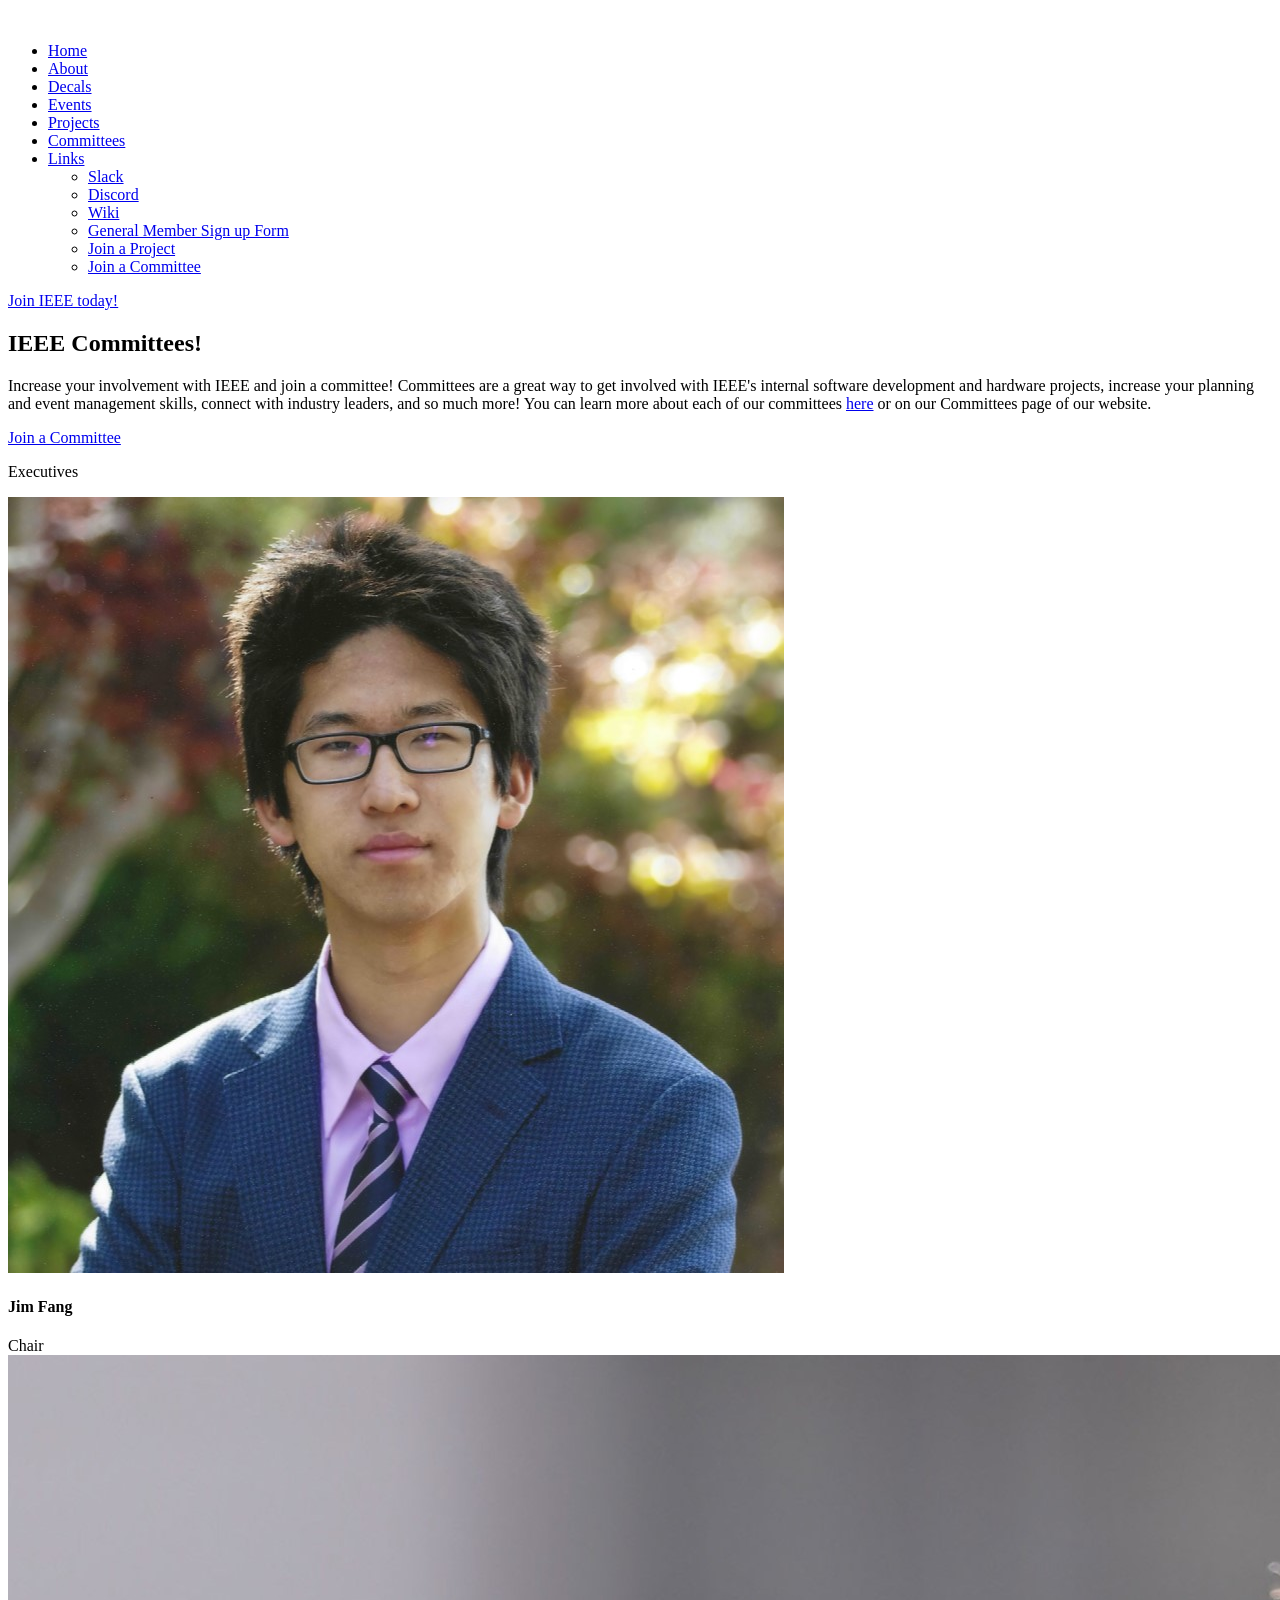
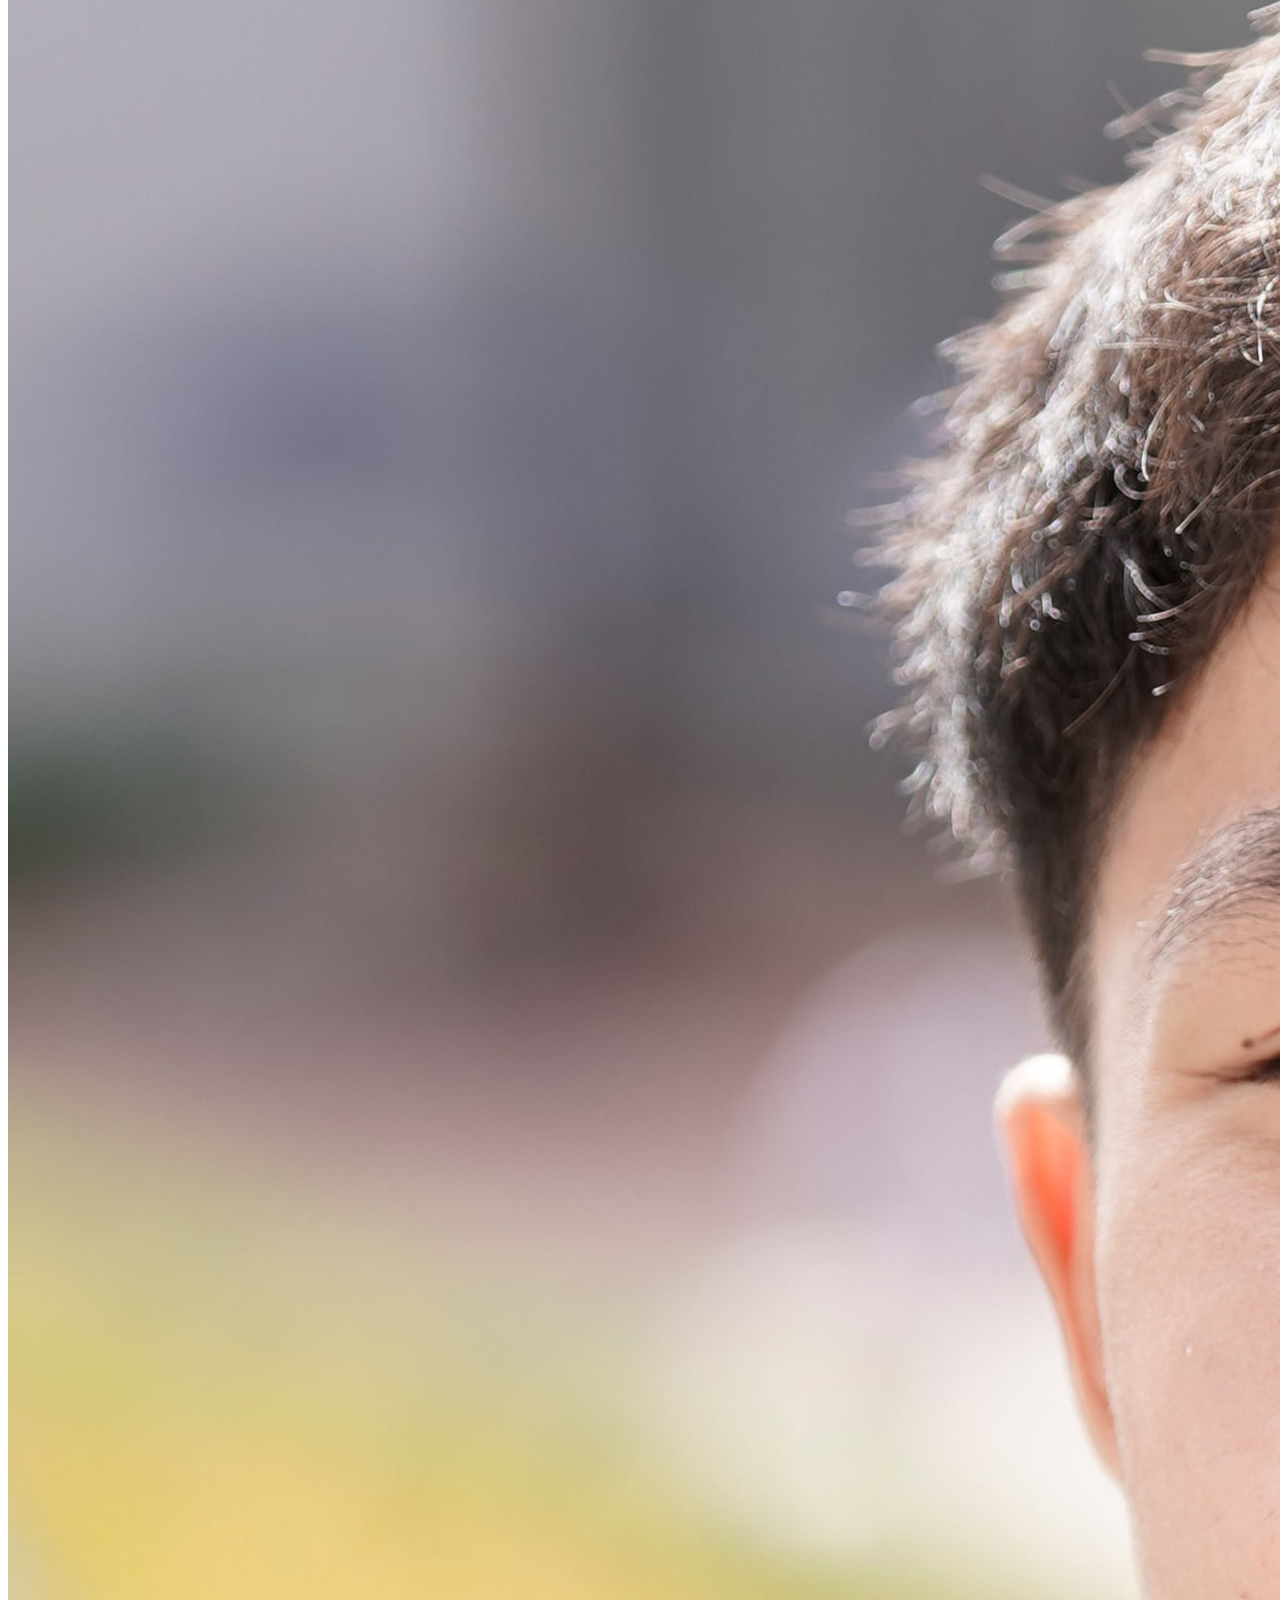
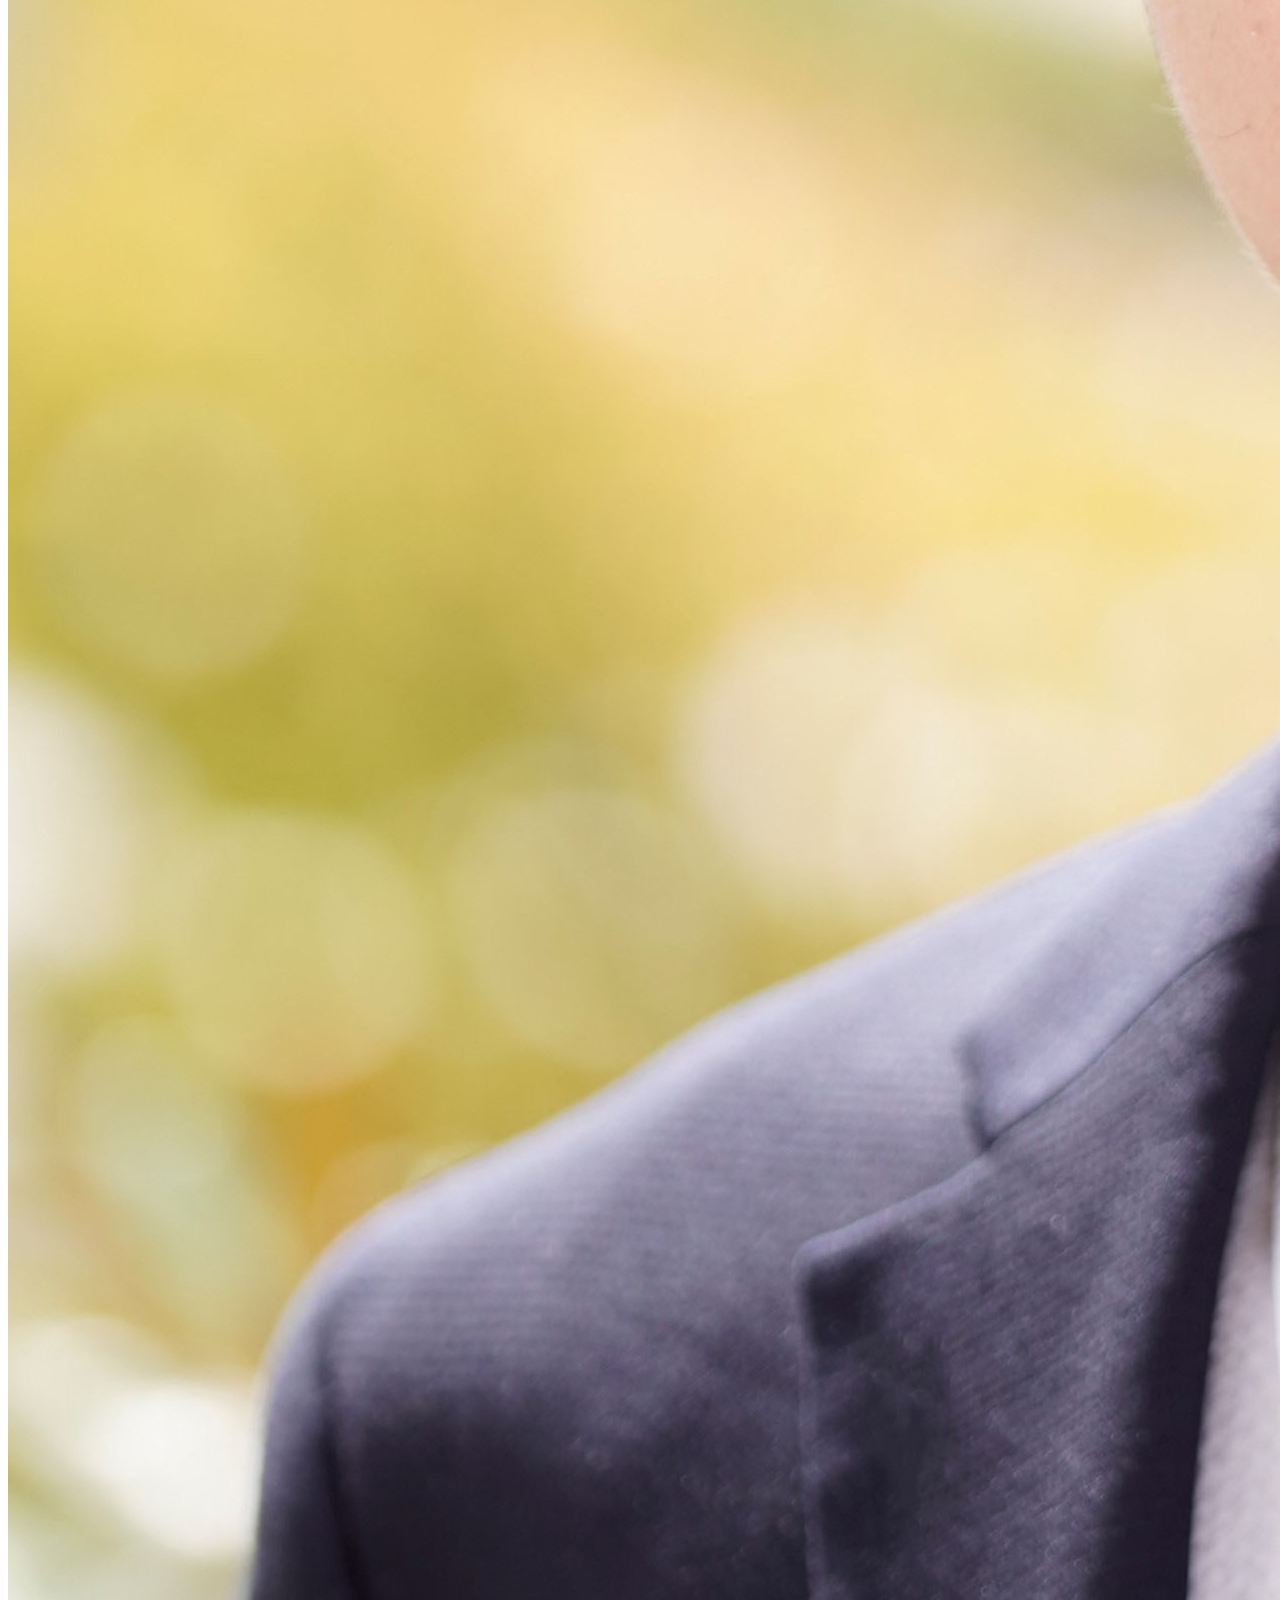
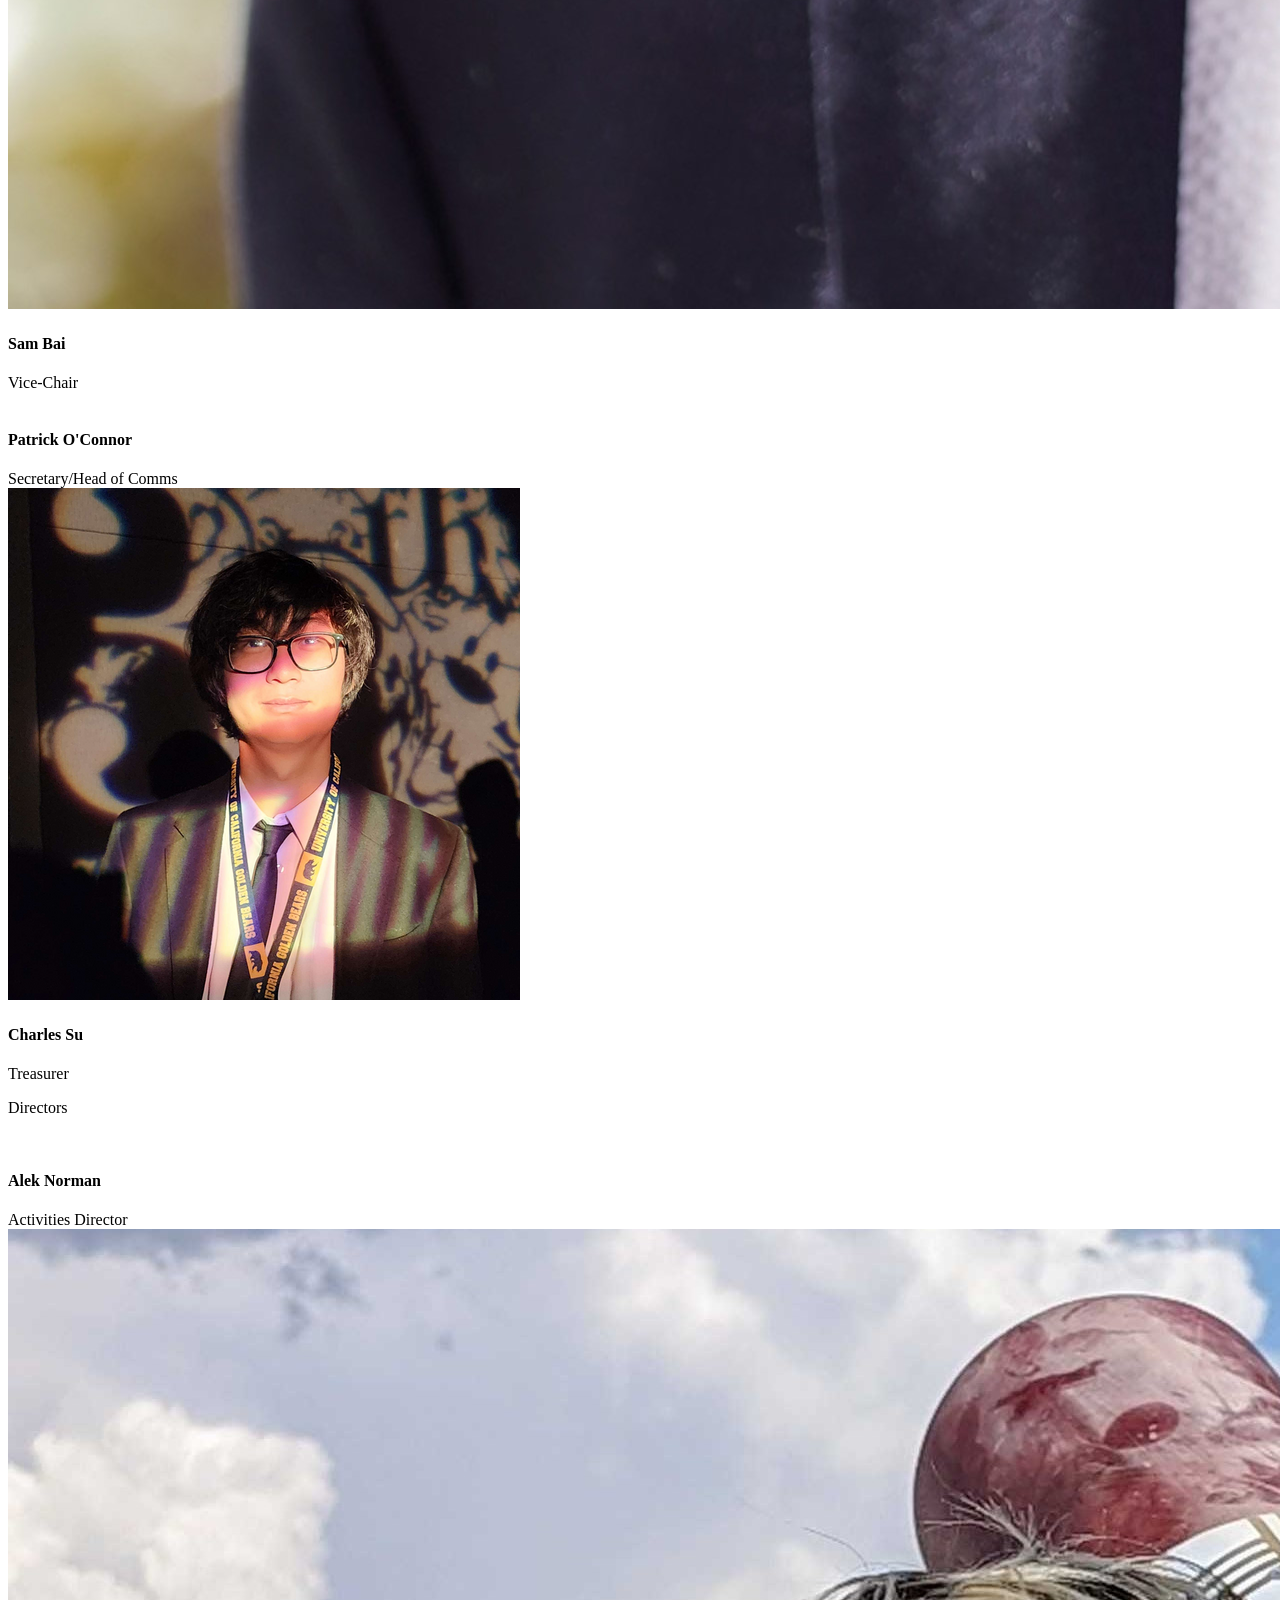
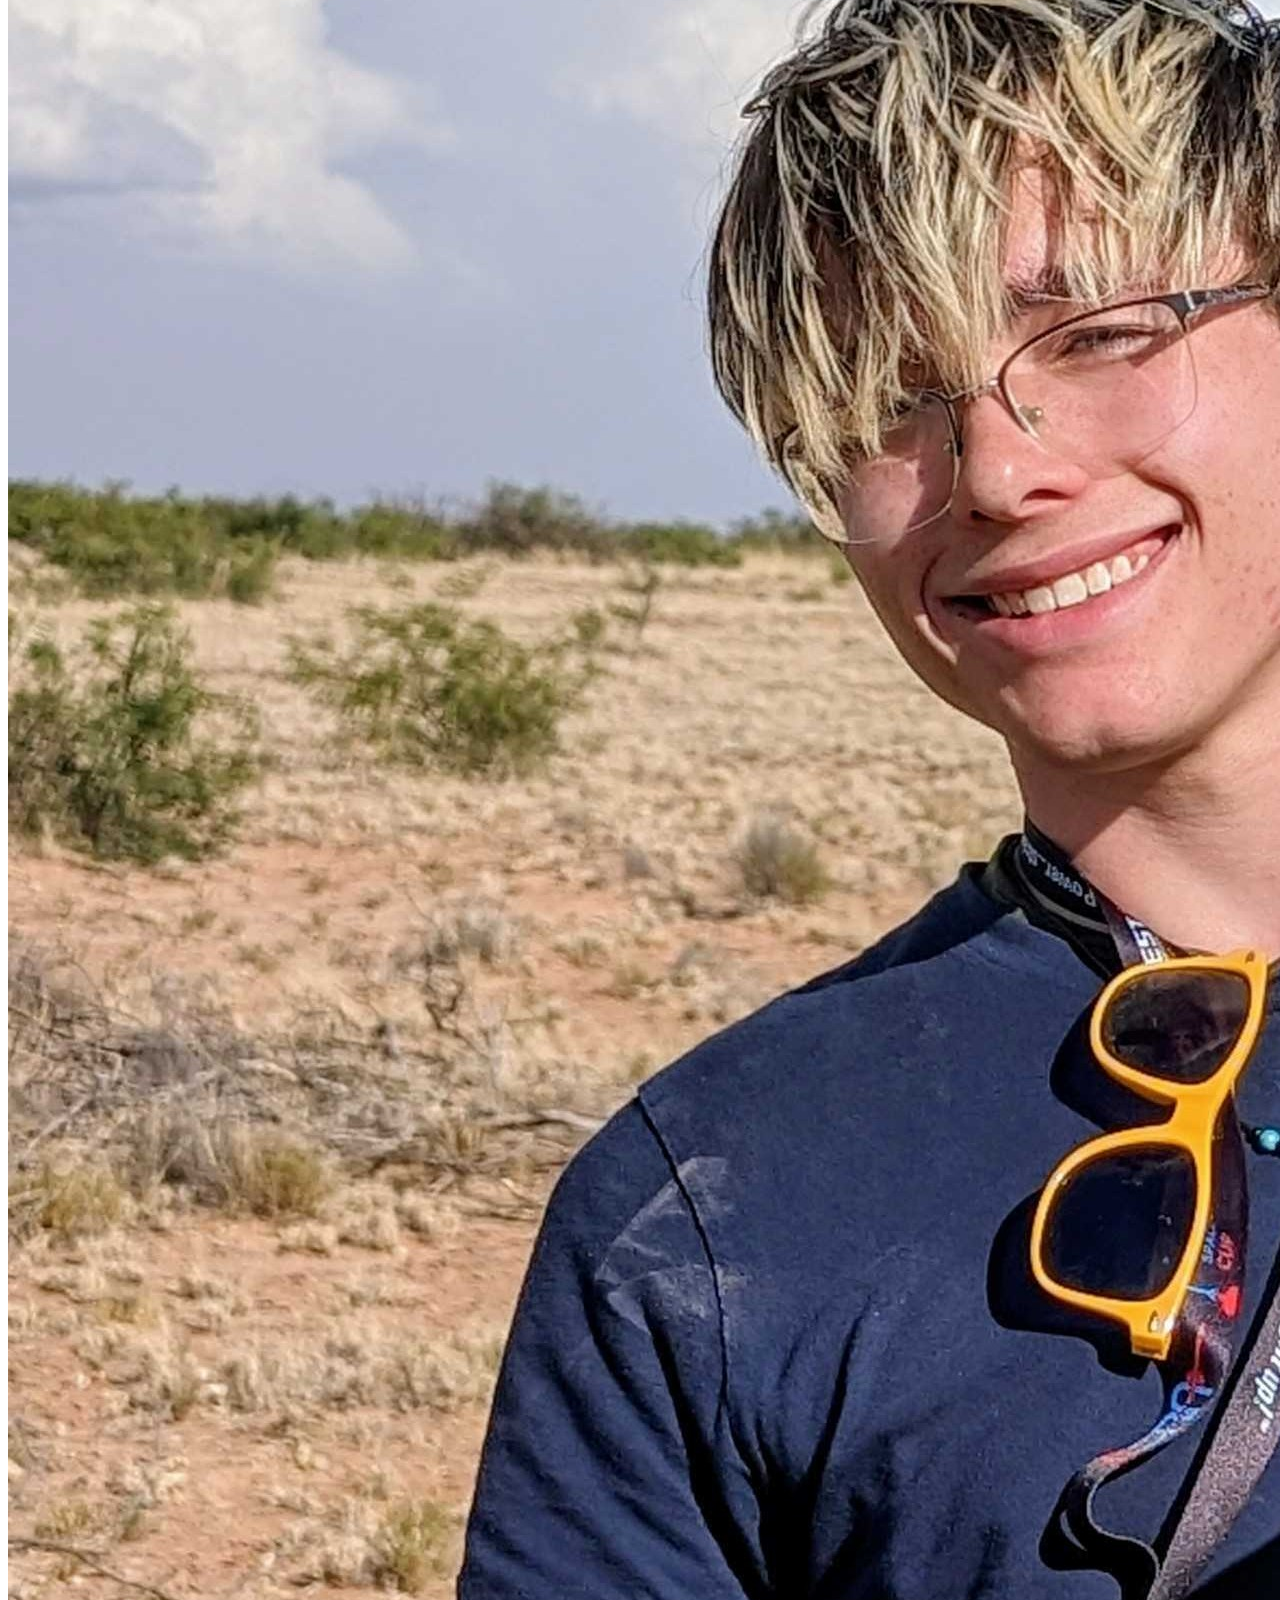
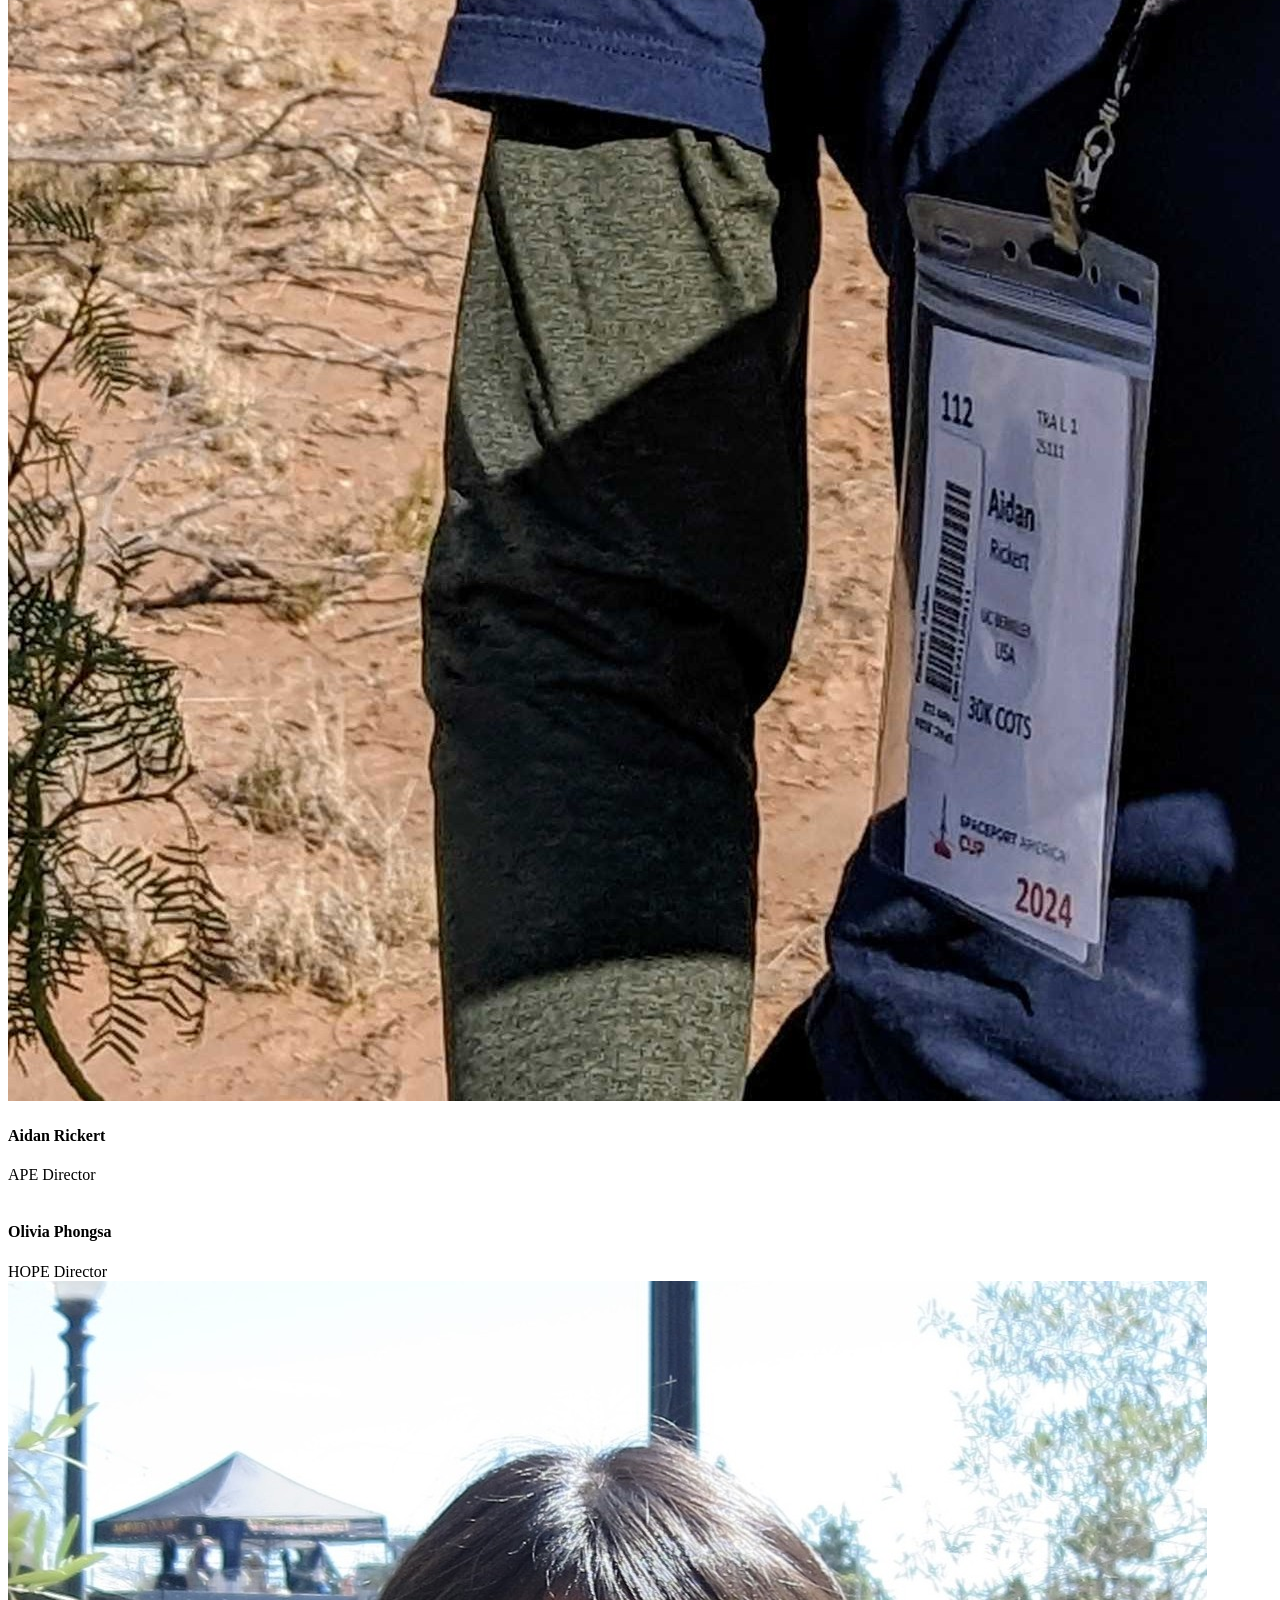
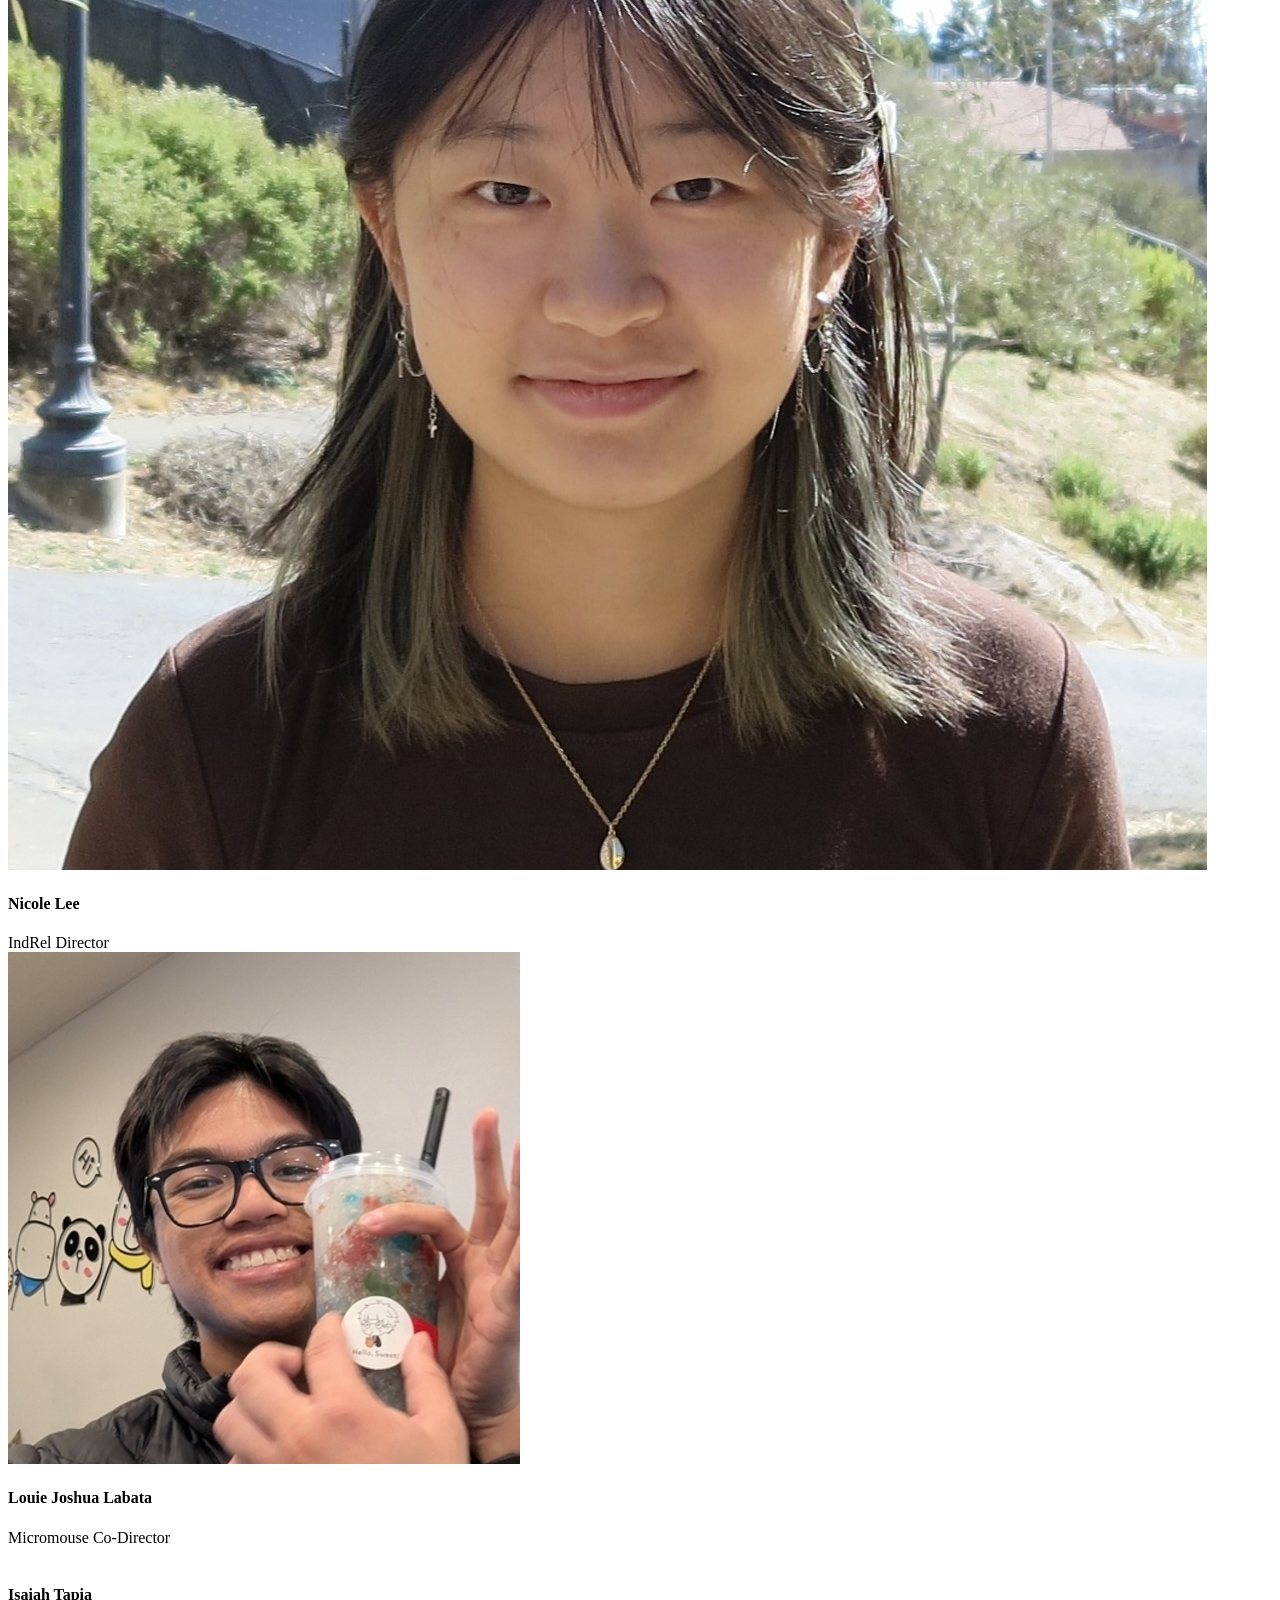
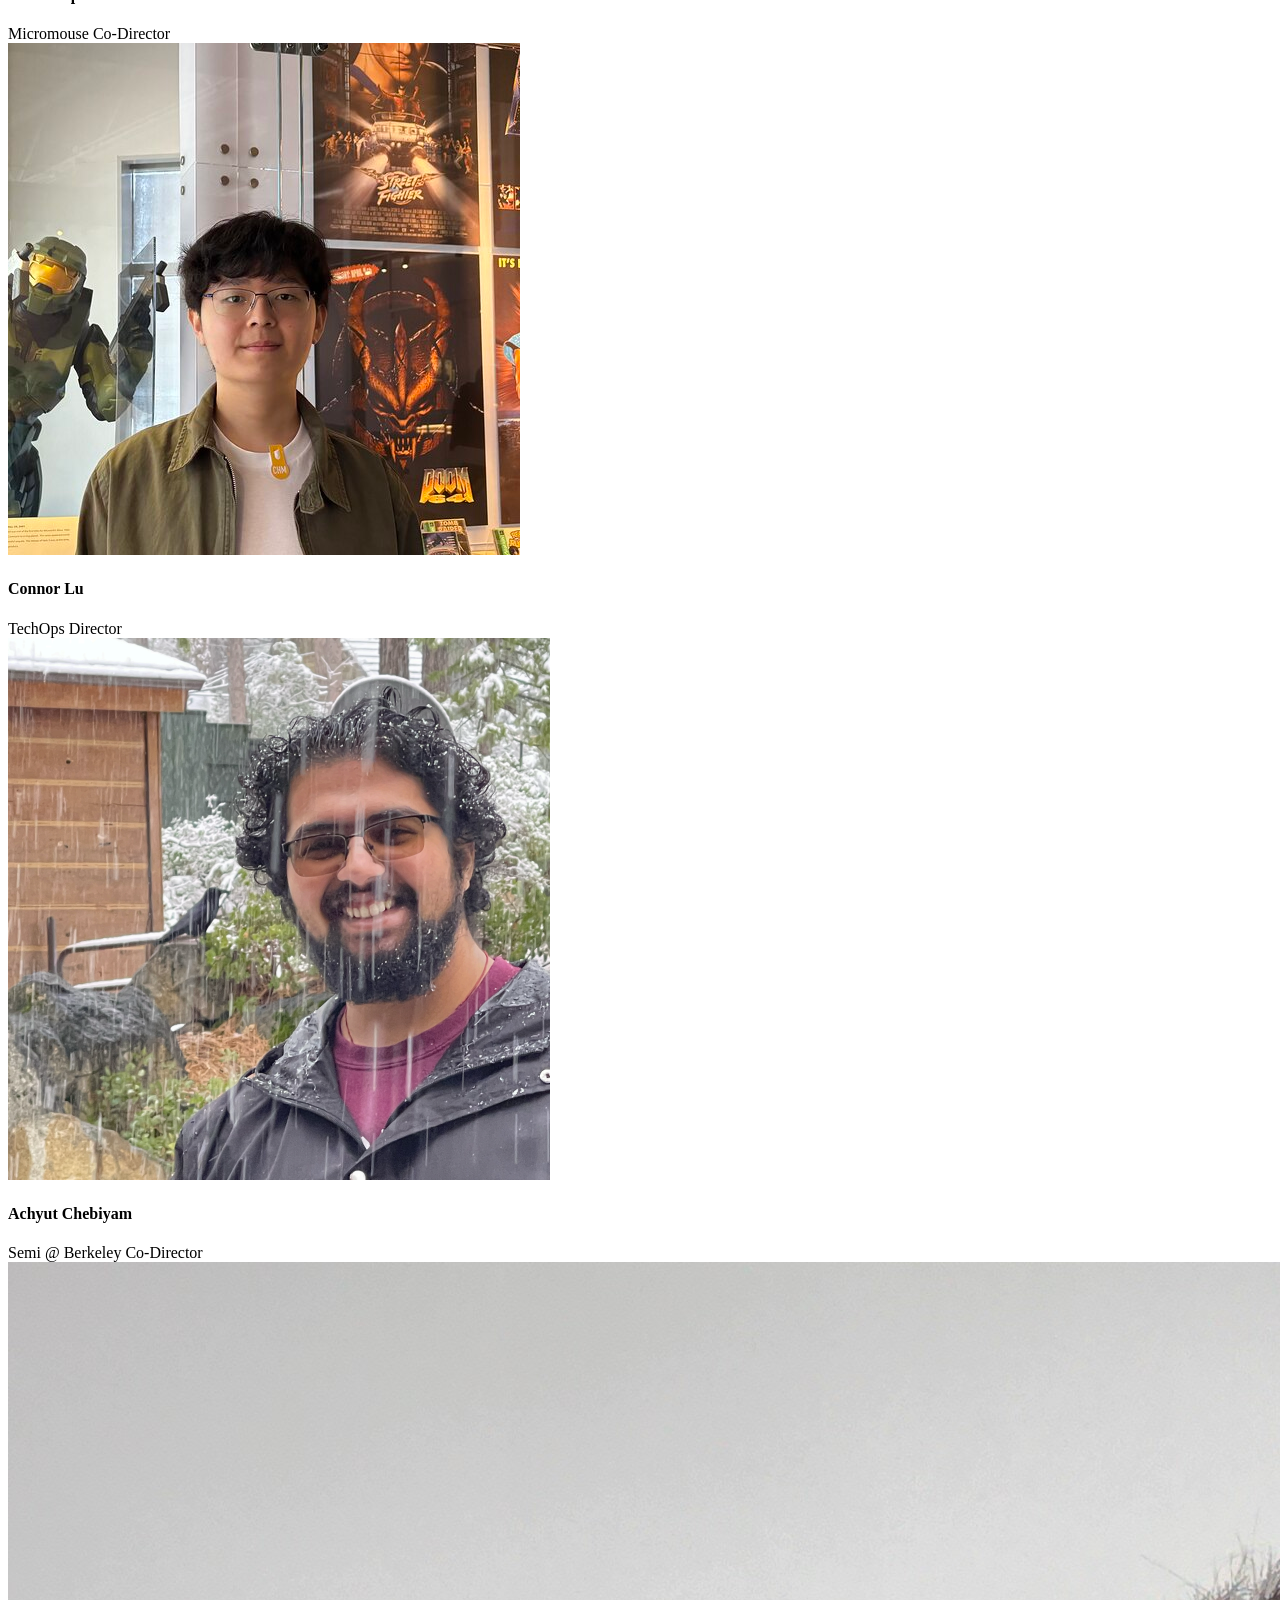
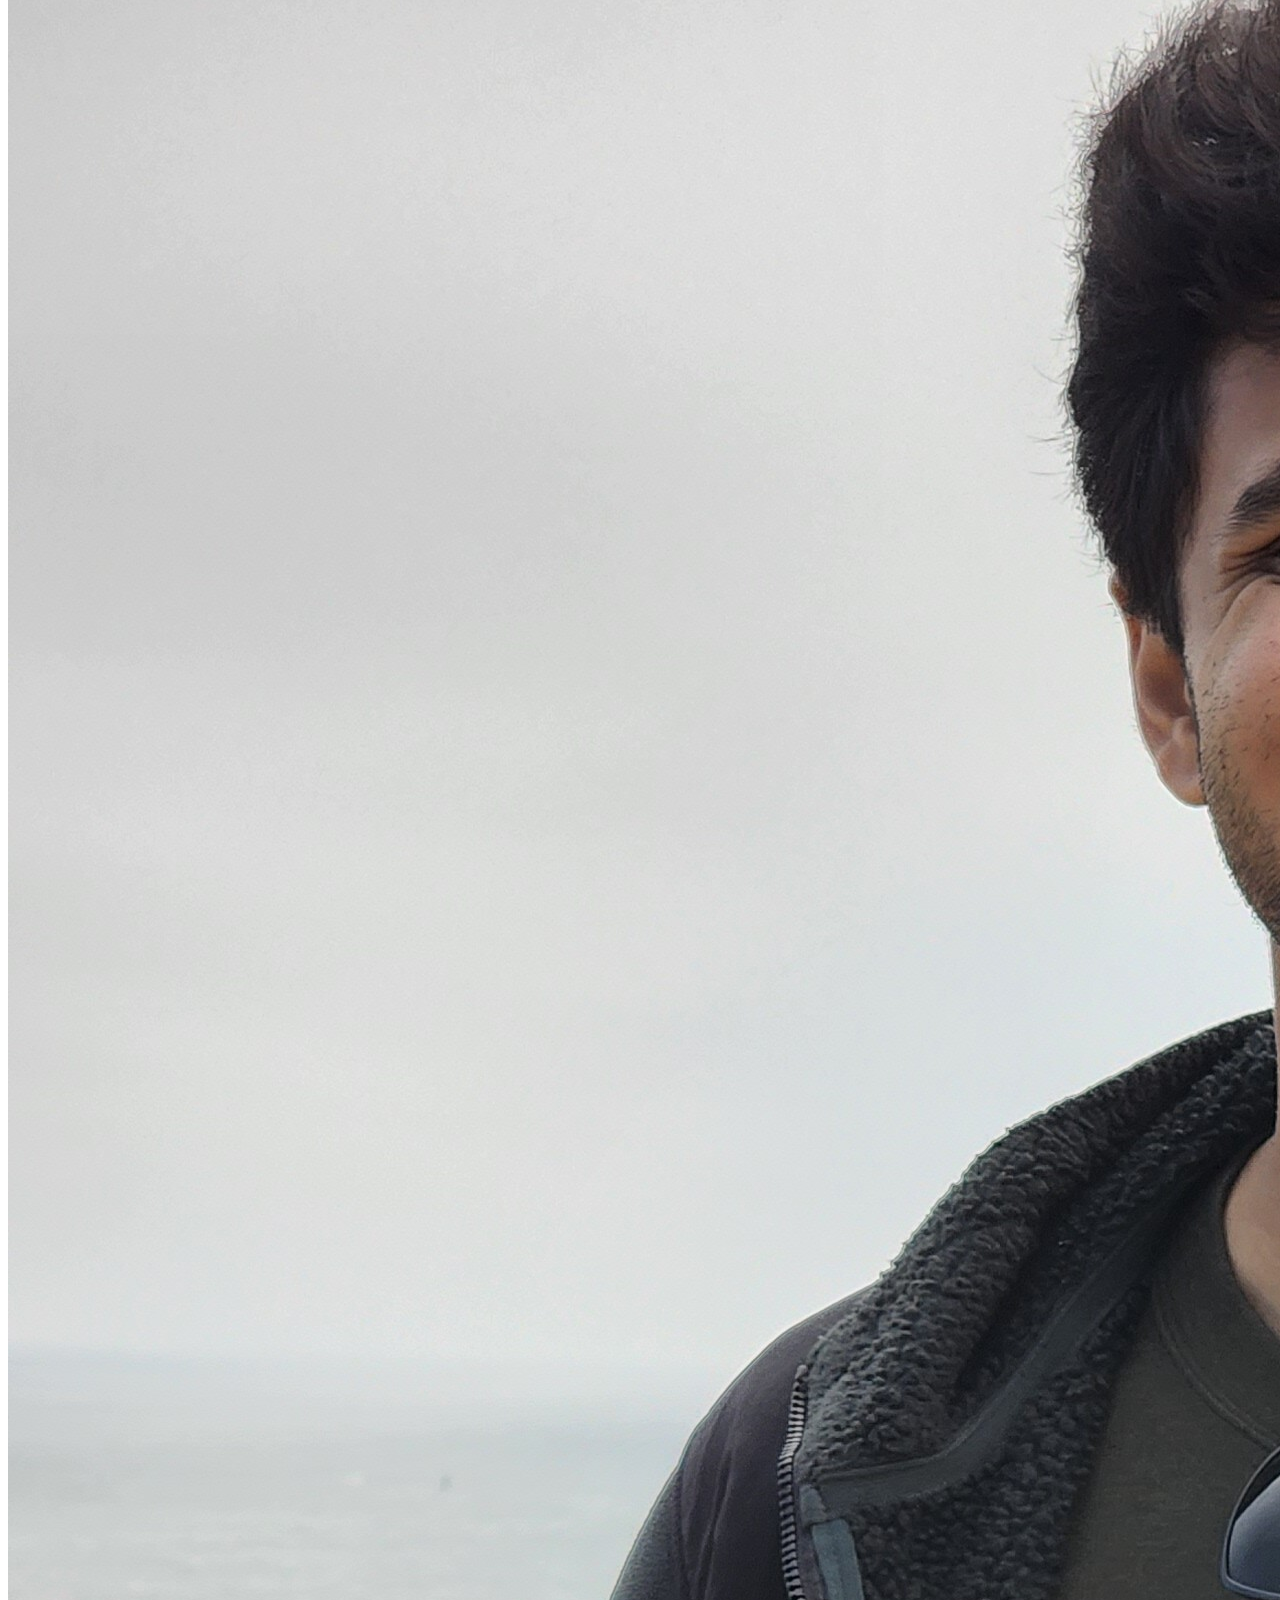
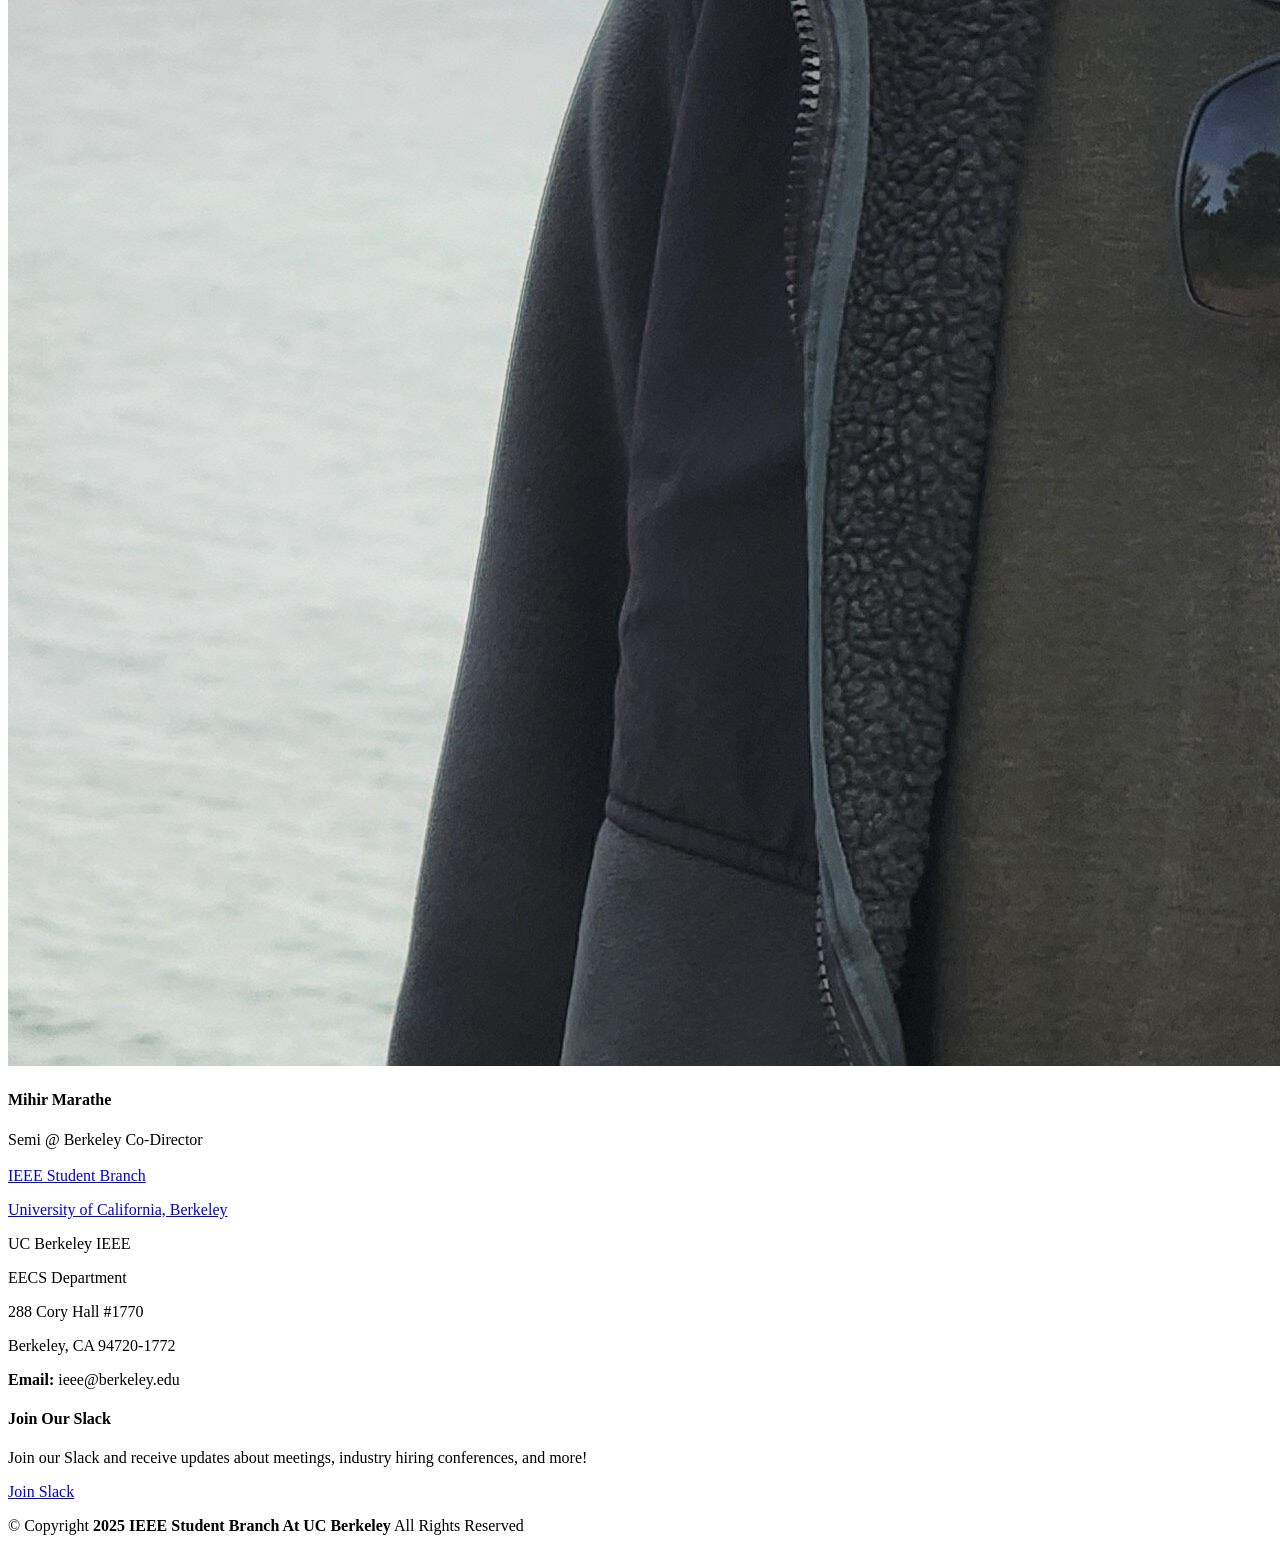
==== committees.html @ 7a20b656 "Merge pull request #26 from 20ben/main Updated committees.html with the 2025-26 IEEE committee" ====
<!DOCTYPE html>
<html lang="en">

<!-- Probably INCLUDE COMMITTEES PAGE EVENTUALLY: 
 Executives
The Executive officers oversee club affairs, initiate and maintain relations with external and internal parties, manage finances, and ensure each committee meets their goals each semester smoothly.

Activities
The Activities committee provides social support to the IEEE and EECS community by planning and hosting social events, ranging from escape rooms to virtual game nights.

HOPE
The HOPE committee serves as the backbone for developing and facilitating our IEEE Hands On PCB Engineering Decal, a fun and interactive course to introduce electrical engineering fundamentals to students. The course introduces students to Printed Circuit Board (PCB) design, an essential component in electronics, through interactive labs and projects using the open-source KiCad software.

Industry Relations
The Industry Relations Committee is responsible for communicating and working with external organizations and companies. Officers contact and interact with company representatives, make unique connections within the tech industry, help host company info sessions, tech-talks, the biannual Startup Fair, and other partnerships with industry to benefit the IEEE and EECS student body.

Micromouse
The Micromouse committee runs the IEEE Micromouse program, which includes a DeCal and a competition team. The DeCal is a hands-on course aimed at undergraduates with an interest in robotics. In this class, teams of 2~3 students are formed to build and program autonomous, maze-solving cars that follow the standards set in the national IEEE's Micromouse competition.

TechOps
The TechOps committee maintains IEEE's technological infrastructure, which includes but is not limited to the website and mail server, office space, and internal organizational documentation. Starting in Fall 2020, the committee also heads the management of team projects with general members, often working together with the Website committee.

Marketing (TBD)
The Marketing committee manages the club's social media, releases biweekly newsletters, develops custom stickers for upper div EE classes, runs the IEEE blog, and designs the club's merch and promotional materials.

Senior Advisors
Advisors help out the leadership team by offering advice, suggestions, and help out with execution of different projects and initiatives. They also serve as the most senior members of the club.
-->

<head>
  <meta charset="utf-8">
  <meta content="width=device-width, initial-scale=1.0" name="viewport">
  <title>UC Berkeley IEEE</title>
  <meta name="description" content="">
  <meta name="keywords" content="">

  <!-- Favicon -->
  <link rel="icon" href="assets/img/ieee-logo-blue.png" type="image/png">

  <!-- Imported Fonts -->
  <link href="https://fonts.googleapis.com" rel="preconnect">
  <link href="https://fonts.gstatic.com" rel="preconnect" crossorigin>
  <link href="https://fonts.googleapis.com/css2?family=Roboto:ital,wght@0,100;0,300;0,400;0,500;0,700;0,900;1,100;1,300;1,400;1,500;1,700;1,900&family=Poppins:ital,wght@0,100;0,200;0,300;0,400;0,500;0,600;0,700;0,800;0,900;1,100;1,200;1,300;1,400;1,500;1,600;1,700;1,800;1,900&family=Raleway:ital,wght@0,100;0,200;0,300;0,400;0,500;0,600;0,700;0,800;0,900;1,100;1,200;1,300;1,400;1,500;1,600;1,700;1,800;1,900&display=swap" rel="stylesheet">

  <!-- Imported CSS Files -->
  <link href="assets/vendor/bootstrap/css/bootstrap.min.css" rel="stylesheet">
  <link href="assets/vendor/bootstrap-icons/bootstrap-icons.css" rel="stylesheet">
  <link href="assets/vendor/aos/aos.css" rel="stylesheet">
  <link href="assets/vendor/swiper/swiper-bundle.min.css" rel="stylesheet">
  <link href="assets/vendor/glightbox/css/glightbox.min.css" rel="stylesheet">

  <!-- Main CSS File -->
  <link href="assets/css/main.css" rel="stylesheet">
</head>

<body class="committees-page">

  <header id="header" class="header d-flex align-items-center position-relative">
    <div class="container-fluid container-xl position-relative d-flex align-items-center justify-content-between">

      <a href="index.html" class="logo d-flex align-items-center me-auto me-lg-0">        
        <!--<h1 class="sitename">UC Berkeley.</h1>-->
        <span><img src="assets/img/ieee-logo.png" alt=""></span>
      </a>

      <nav id="navmenu" class="navmenu">
        <ul>
          <li><a href="index.html" class="active">Home<br></a></li>
          <li><a href="index.html#about">About</a></li>
          <!-- <li><a href="#decals">Industry</a></li> -->
          <li><a href="index.html#decals">Decals</a></li>
          <li><a href="index.html#portfolio">Events</a></li>
          <li><a href="projects.html">Projects</a></li>
          <li><a href="committees.html">Committees</a></li>
          <li class="dropdown"><a href="#"><span>Links</span> <i class="bi bi-chevron-down toggle-dropdown"></i></a>
            <ul>
              <li><a href="https://join.slack.com/t/berkeleyieee/shared_invite/zt-2n0hwwxpy-sEb3lHdXGlb4oy75WFB_jg" target="_blank" rel="noopener noreferrer">Slack</a></li>
              <li><a href="https://discord.gg/CTgmxfKx4A" target="_blank" rel="noopener noreferrer">Discord</a></li>
              <li><a href="https://berkie.ee/wiki" target="_blank" rel="noopener noreferrer">Wiki</a></li>
              <li><a href="https://airtable.com/appybgPRhTf3clWII/pagJMNA7gOP4BNbtZ/form" target="_blank" rel="noopener noreferrer">General Member Sign up Form</a></li>
              <li><a href="projects.html">Join a Project</a></li>
              <li><a href="committees.html">Join a Committee</a></li>
            </ul>
          </li>
        </ul>
        <i class="mobile-nav-toggle d-xl-none bi bi-list"></i>
      </nav>

      <!-- Evenetually go to new member page that has all the links-->
      <a class="btn-getstarted" href="https://airtable.com/appybgPRhTf3clWII/pagJMNA7gOP4BNbtZ/form" target="_blank" rel="noopener noreferrer">Join IEEE today!</a>

    </div>
  </header>

  <main class="main">

    <!-- Page Title -->
    <!-- <div class="page-title" data-aos="fade">
      <div class="heading">
        <div class="container">
          <div class="row d-flex justify-content-center text-center">
            <div class="col-lg-8">
              <h2>Committees</h2>
              <p class="mb-0">Get involved with IEEE's internal teams</p>
            </div>
          </div>
        </div>
      </div>
    </div> -->

    <!-- Join Committee Message -->
    <section class="join-committee-section py-5">
      <div class="container" data-aos="fade-up">
        <div class="row justify-content-center">
          <div class="col-lg-8 text-center">
            <div class="section-header">
              <h2 class="mb-4">IEEE Committees!</h2>
              <p class="lead">
                Increase your involvement with IEEE and join a committee! Committees are a great way to get involved with IEEE's internal software development and hardware projects, increase your planning and event management skills, connect with industry leaders, and so much more! You can learn more about each of our committees <a href="https://docs.google.com/document/d/1QP1Eq3N7kQw1oIol75xoH9QXkRBnEx_GIhlwEYHeqgI/edit?ref=ieee.berkeley.edu&tab=t.0#heading=h.zav8l9qdodrs" target="_blank" rel="noopener noreferrer">here</a> or on our Committees page of our website.
              </p>
              <a href="https://airtable.com/appybgPRhTf3clWII/pagPHE6aPBXlnydRO/form" class="btn btn-primary btn-lg px-4 py-2 mt-3 text-white" target="_blank" rel="noopener noreferrer">
                <i class="bi bi-people-fill me-2"></i>Join a Committee
              </a>
            </div>
          </div>
        </div>
      </div>
    </section>

    <!-- Team Section -->
    <section id="team" class="team section">

      <!--Executives-->
      <div class="container">
        <div class="row gy-4">
      <div class="container section-title" data-aos="fade-up">
        <p>Executives</p>
      </div><!-- End Section Title --> 

      <!--Jim Fang-->
      <div class="col-lg-3 col-md-6 d-flex align-items-stretch" data-aos="fade-up" data-aos-delay="400">
        <div class="team-member">
          <div class="member-img">
            <img src="assets/officers/Exec/Jim_Fang.jpg" class="img-fluid" alt="">
            <div class="social">
            </div>
          </div>
          <div class="member-info">
            <h4>Jim Fang</h4>
            <span class="fw-bold">Chair</span>
          </div>
        </div>
      </div><!-- End Team Member -->

      <!--Sam Bai-->
      <div class="col-lg-3 col-md-6 d-flex align-items-stretch" data-aos="fade-up" data-aos-delay="400">
        <div class="team-member">
          <div class="member-img">
            <img src="assets/officers/Exec/Sam_Bai.jpg" class="img-fluid" alt="">
            <div class="social">
              <a href="https://www.linkedin.com/in/sam-bai-546a611b2/"><i class="bi bi-linkedin"></i></a>
            </div>
          </div>
          <div class="member-info">
            <h4>Sam Bai</h4>
            <span class="fw-bold">Vice-Chair</span>
          </div>
        </div>
      </div><!-- End Team Member -->

      <!--Patrick O'Connor-->
      <div class="col-lg-3 col-md-6 d-flex align-items-stretch" data-aos="fade-up" data-aos-delay="400">
        <div class="team-member">
          <div class="member-img">
            <img src="assets/officers/Exec/Patrick_OConnor.jpg" class="img-fluid" alt="">
            <div class="social">
              <a href="https://www.linkedin.com/in/pchrisoc/"><i class="bi bi-linkedin"></i></a>
            </div>
          </div>
          <div class="member-info">
            <h4>Patrick O'Connor</h4>
            <span class="fw-bold">Secretary/Head of Comms</span>
          </div>
        </div>
      </div><!-- End Team Member -->

      <!--Charles Su-->
      <div class="col-lg-3 col-md-6 d-flex align-items-stretch" data-aos="fade-up" data-aos-delay="400">
        <div class="team-member">
          <div class="member-img">
            <img src="assets/officers/Exec/Charles_Su.png" class="img-fluid" alt="">
            <div class="social">
              <a href="https://www.linkedin.com/in/charles-e-su/"><i class="bi bi-linkedin"></i></a>
            </div>
          </div>
          <div class="member-info">
            <h4>Charles Su</h4>
            <span class="fw-bold">Treasurer</span>
          </div>
        </div>
      </div><!-- End Team Member -->

      </div></div>
      </section><!-- /Team Section -->

      <!--Directors-->
      <div class="container">
        <div class="row gy-4">
      <div class="container section-title" data-aos="fade-up">
        <p>Directors</p>
      </div><!-- End Section Title --> 

      <!--Activities Committee-->
      <!--Alek Norman-->
      <div class="col-lg-3 col-md-6 d-flex align-items-stretch" data-aos="fade-up" data-aos-delay="400">
        <div class="team-member">
          <div class="member-img">
            <img src="assets/officers/Activities/Alek_Norman.jpg" class="img-fluid" alt="">
            <div class="social">
              <a href="https://www.linkedin.com/in/aleksander-norman-82b024261/"><i class="bi bi-linkedin"></i></a>
            </div>
          </div>
          <div class="member-info">
            <h4>Alek Norman</h4>
            <span>Activities Director</span>
          </div>
        </div>
      </div><!-- End Team Member -->

      <!--APE-->
      <!--Aidan Rickert-->
      <div class="col-lg-3 col-md-6 d-flex align-items-stretch" data-aos="fade-up" data-aos-delay="400">
        <div class="team-member">
          <div class="member-img">
            <img src="assets/officers/APE/Aidan_Rickert.jpg" class="img-fluid" alt="">
            <div class="social">
              <a href="https://www.linkedin.com/in/aidan-rickert-b45725191/"><i class="bi bi-linkedin"></i></a>
            </div>
          </div>
          <div class="member-info">
            <h4>Aidan Rickert</h4>
            <span>APE Director</span>
          </div>
        </div>
      </div><!-- End Team Member -->

      <!--HOPE-->
      <!--Olivia Phongsa-->
      <div class="col-lg-3 col-md-6 d-flex align-items-stretch" data-aos="fade-up" data-aos-delay="400">
        <div class="team-member">
          <div class="member-img">
            <img src="assets/officers/Hope/olivia.jpg" class="img-fluid" alt="">
            <div class="social">
            </div>
          </div>
          <div class="member-info">
            <h4>Olivia Phongsa</h4>
            <span>HOPE Director</span>
          </div>
        </div>
      </div><!-- End Team Member -->

      <!--IndRel-->
      <!--Nicole Lee-->
      <div class="col-lg-3 col-md-6 d-flex align-items-stretch" data-aos="fade-up" data-aos-delay="400">
        <div class="team-member">
          <div class="member-img">
            <img src="assets/officers/Indrel/Nicole_Lee.jpeg" class="img-fluid" alt="">
            <div class="social">
              <a href="https://www.linkedin.com/in/nicole-lee-1ba63a27b/"><i class="bi bi-linkedin"></i></a>
            </div>
          </div>
          <div class="member-info">
            <h4>Nicole Lee</h4>
            <span>IndRel Director</span>
          </div>
        </div>
      </div><!-- End Team Member -->

      <!--Micromouse-->
      <!--Louie Joshua Labata-->
      <div class="col-lg-3 col-md-6 d-flex align-items-stretch" data-aos="fade-up" data-aos-delay="400">
        <div class="team-member">
          <div class="member-img">
            <img src="assets/officers/Micromouse/LJ_Labata.jpeg" class="img-fluid" alt="">
            <div class="social">
              <a href="https://www.linkedin.com/in/louie-labata/"><i class="bi bi-linkedin"></i></a>
            </div>
          </div>
          <div class="member-info">
            <h4>Louie Joshua Labata</h4>
            <span>Micromouse Co-Director</span>
          </div>
        </div>
      </div><!-- End Team Member -->

      <!--Isaiah Tapia-->
      <div class="col-lg-3 col-md-6 d-flex align-items-stretch" data-aos="fade-up" data-aos-delay="400">
        <div class="team-member">
          <div class="member-img">
            <img src="assets/officers/Micromouse/isaiah_tapia.png" class="img-fluid" alt="">
            <div class="social">
            </div>
          </div>
          <div class="member-info">
            <h4>Isaiah Tapia</h4>
            <span>Micromouse Co-Director</span>
          </div>
        </div>
      </div><!-- End Team Member -->

      <!--TechOps-->
      <!--Connor Lu-->
      <div class="col-lg-3 col-md-6 d-flex align-items-stretch" data-aos="fade-up" data-aos-delay="400">
        <div class="team-member">
          <div class="member-img">
            <img src="assets/officers/Techops/Connor_Lu.jpeg" class="img-fluid" alt="">
            <div class="social">
            </div>
          </div>
          <div class="member-info">
            <h4>Connor Lu</h4>
            <span>TechOps Director</span>
          </div>
        </div>
      </div><!-- End Team Member -->

      <!--Semi @ Berkeley-->
      <!--Achyut Chebiyam-->
      <div class="col-lg-3 col-md-6 d-flex align-items-stretch" data-aos="fade-up" data-aos-delay="400">
        <div class="team-member">
          <div class="member-img">
            <img src="assets/officers/Semi/Achyut_Chebiyam.png" class="img-fluid" alt="">
            <div class="social">
            </div>
          </div>
          <div class="member-info">
            <h4>Achyut Chebiyam</h4>
            <span>Semi @ Berkeley Co-Director</span>
          </div>
        </div>
      </div><!-- End Team Member -->

      <!--Mihir Marathe-->
      <div class="col-lg-3 col-md-6 d-flex align-items-stretch" data-aos="fade-up" data-aos-delay="400">
        <div class="team-member">
          <div class="member-img">
            <img src="assets/officers/Semi/mihirmarathe.jpg" class="img-fluid" alt="">
            <div class="social">
            </div>
          </div>
          <div class="member-info">
            <h4>Mihir Marathe</h4>
            <span>Semi @ Berkeley Co-Director</span>
          </div>
        </div>
      </div><!-- End Team Member -->
      
      </section><!-- /Team Section -->

      

  </main>

  
  <footer id="footer" class="footer dark-background">

    <div class="footer-top">
      <div class="container">
        <div class="row gy-4">
          <div class="col-lg-6 col-md-6 footer-about">
            <a href="index.html" class="logo d-flex align-items-center">
              <img src="assets/img/ieee-logo.png" alt="" class="footer-logo">
              <div class="footer-title">
                <span class="sitename">IEEE Student Branch</span>
                <p>University of California, Berkeley</p>
              </div>
            </a>
            <div class="footer-contact pt-3">
              <p>UC Berkeley IEEE</p>
              <p>EECS Department</p>
              <p>288 Cory Hall #1770</p>
              <p>Berkeley, CA 94720-1772</p>
              <p><strong>Email:</strong> <span>ieee@berkeley.edu</span></p>
            </div>
            <div class="social-links d-flex mt-4">
              <a href="https://www.instagram.com/ieeeucb/" target="_blank" rel="noopener noreferrer"><i class="bi bi-instagram"></i></a>
              <a href="https://www.linkedin.com/company/ieee-ucb/" target="_blank" rel="noopener noreferrer"><i class="bi bi-linkedin"></i></a>
            </div>
          </div>

          <div class="col-lg-4 col-md-12 footer-newsletter">
            <h4>Join Our Slack</h4>
            <p>Join our Slack and receive updates about meetings, industry hiring conferences, and more!</p>
            <a href="https://join.slack.com/t/berkeleyieee/shared_invite/zt-2n0hwwxpy-sEb3lHdXGlb4oy75WFB_jg" target="_blank" rel="noopener noreferrer" class="btn btn-large btn-primary slack-button">Join Slack</a>
          </div>

        </div>
      </div>
    </div>

    <div class="copyright">
      <div class="container text-center">
        <p>© <span>Copyright</span> <strong class="px-1 sitename">2025 IEEE Student Branch At UC Berkeley</strong> <span>All Rights Reserved</span></p>
      </div>
    </div>

  </footer>

  <!-- Scroll Top -->
  <a href="#" id="scroll-top" class="scroll-top d-flex align-items-center justify-content-center"><i class="bi bi-arrow-up-short"></i></a>

  <!-- Preloader -->
  <div id="preloader"></div>

  <!-- Vendor JS Files -->
  <script src="assets/vendor/bootstrap/js/bootstrap.bundle.min.js"></script>
  <script src="assets/vendor/php-email-form/validate.js"></script>
  <script src="assets/vendor/aos/aos.js"></script>
  <script src="assets/vendor/swiper/swiper-bundle.min.js"></script>
  <script src="assets/vendor/glightbox/js/glightbox.min.js"></script>
  <script src="assets/vendor/imagesloaded/imagesloaded.pkgd.min.js"></script>
  <script src="assets/vendor/isotope-layout/isotope.pkgd.min.js"></script>
  <script src="assets/vendor/purecounter/purecounter_vanilla.js"></script>

  <!-- Main JS File -->
  <script src="assets/js/main.js"></script>

</body>

</html>
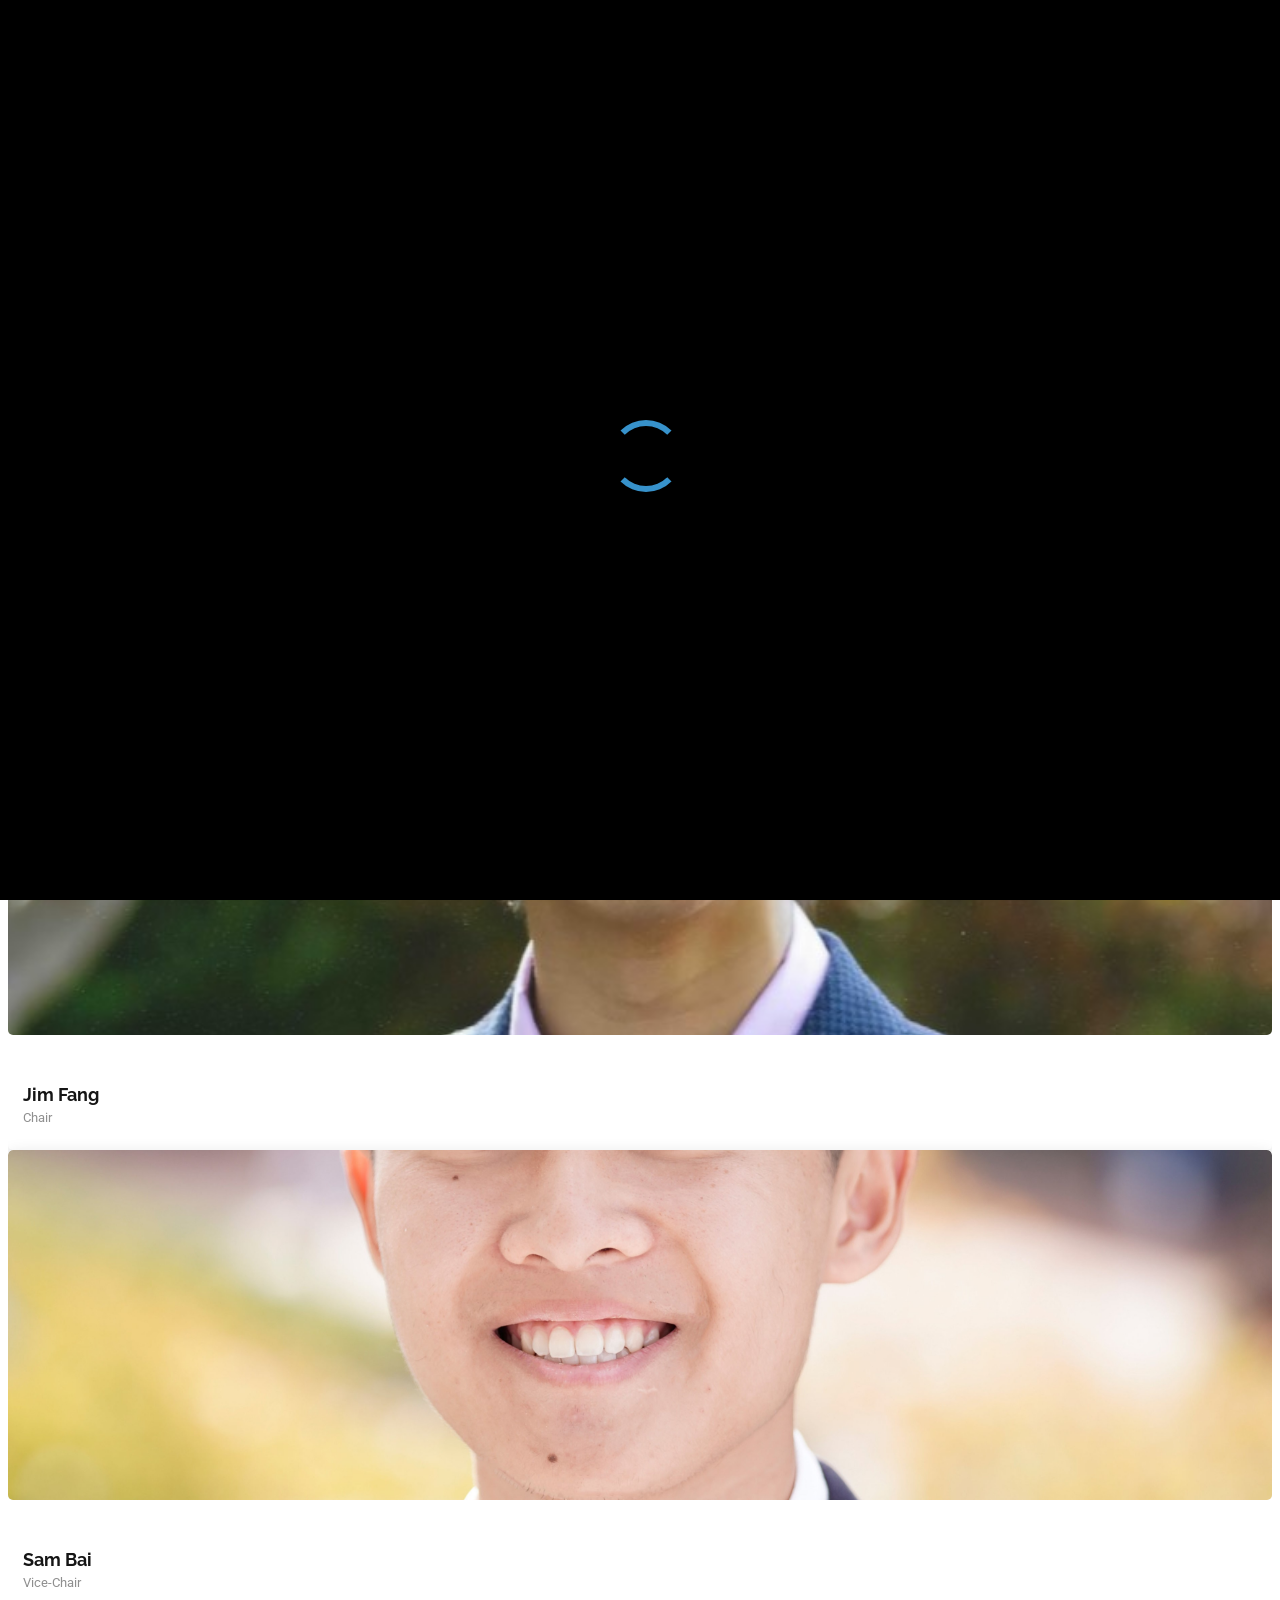
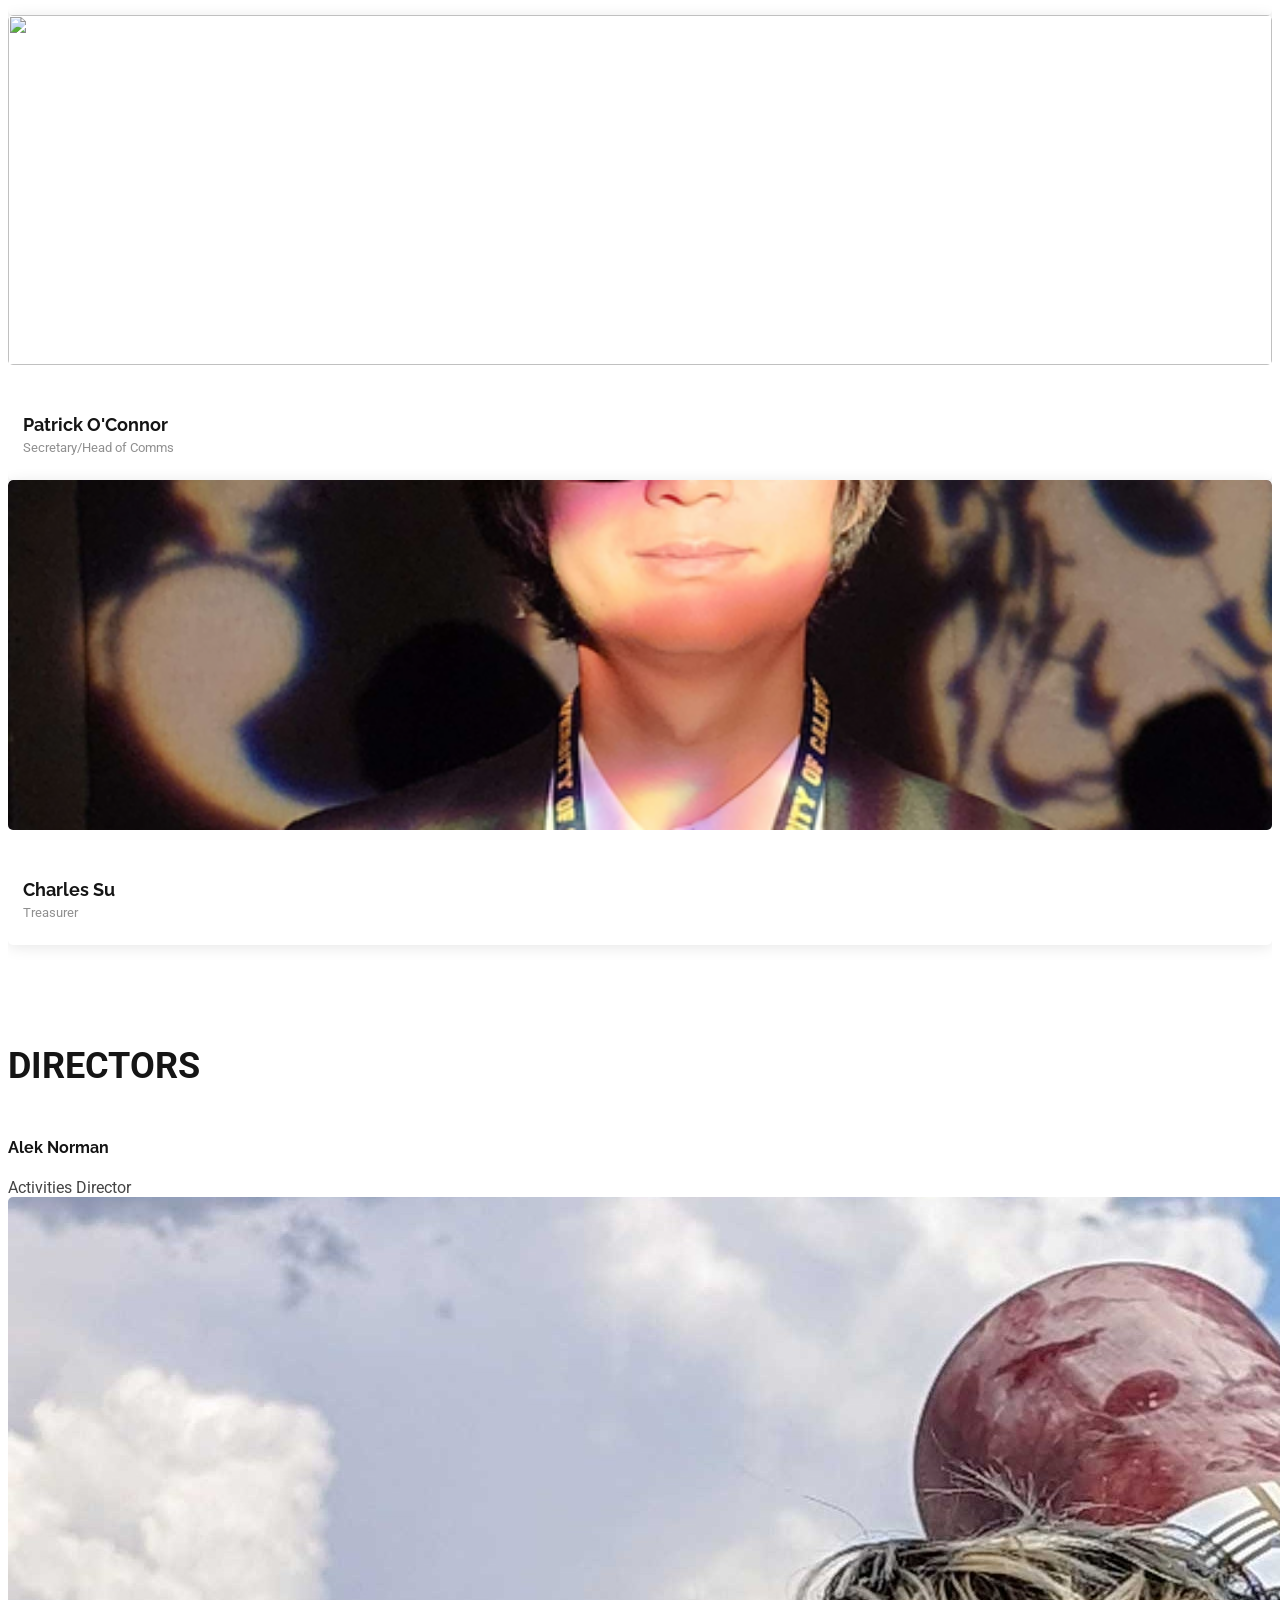
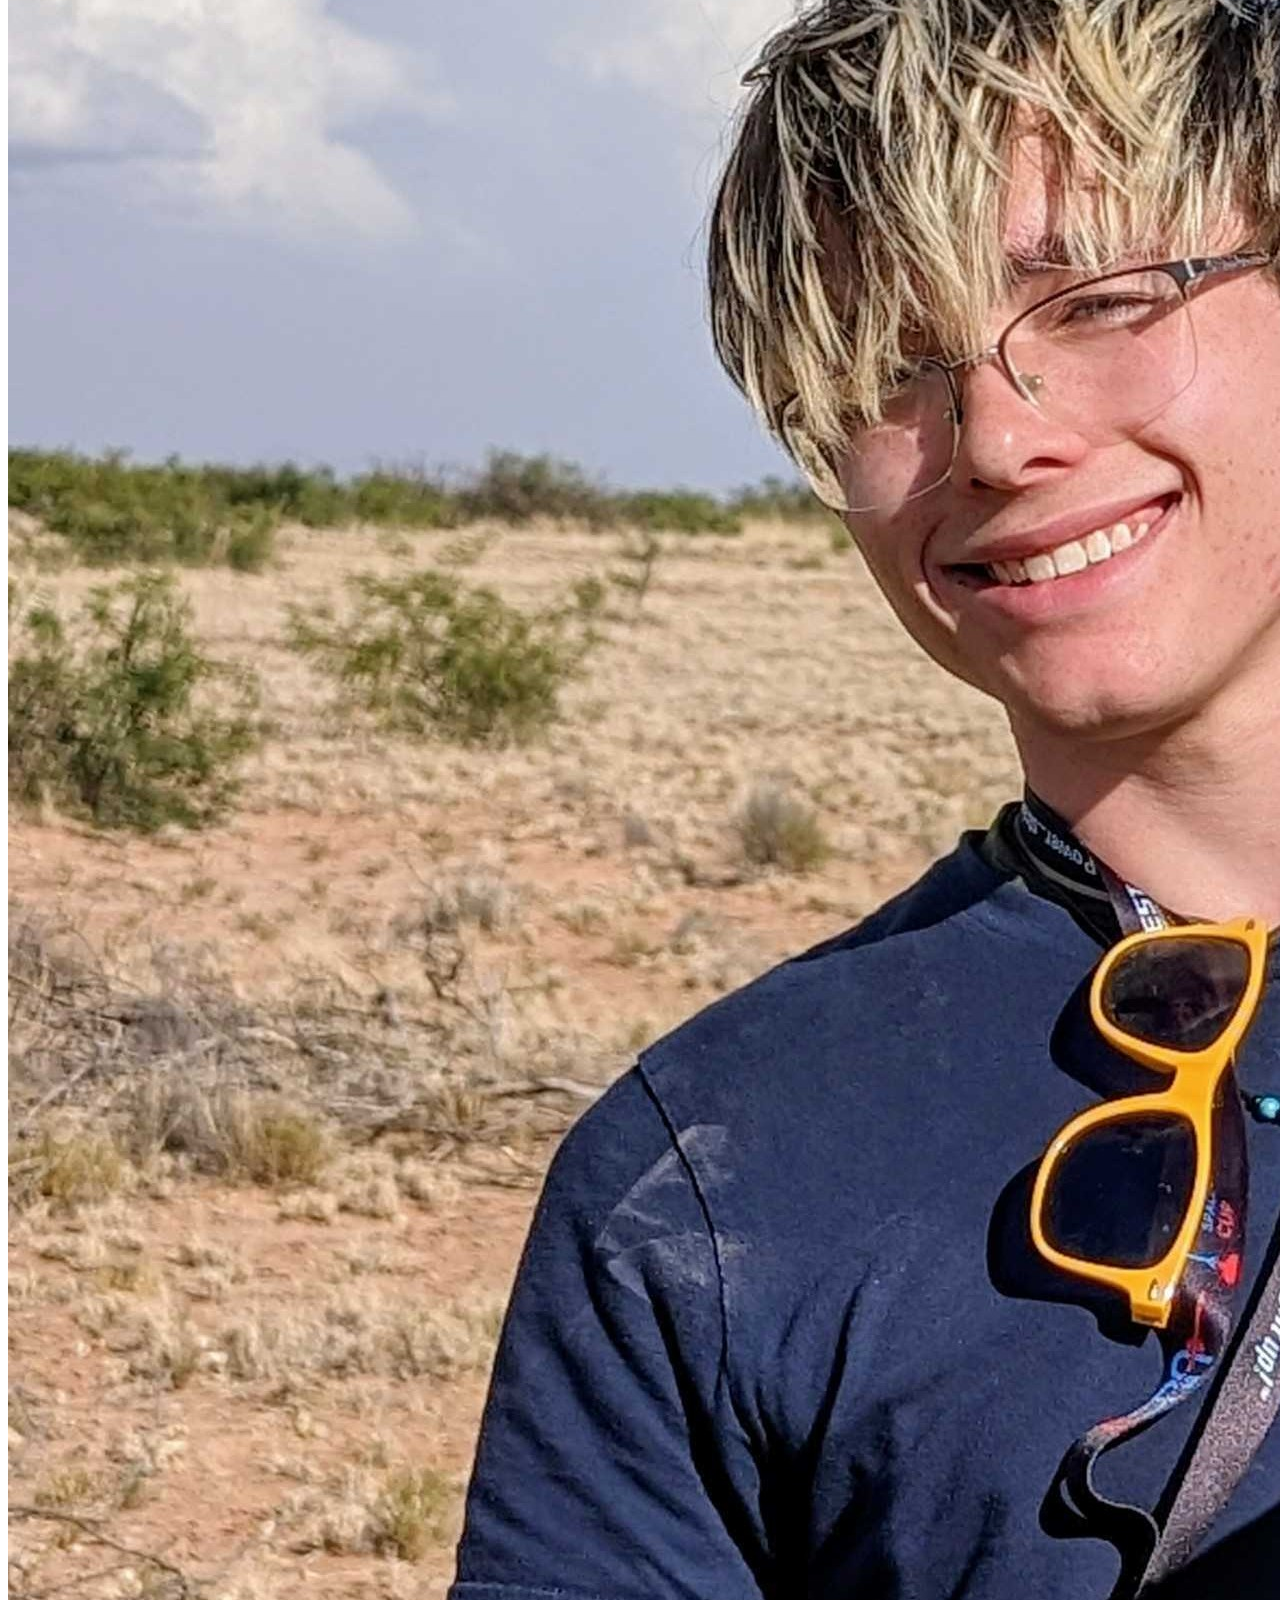
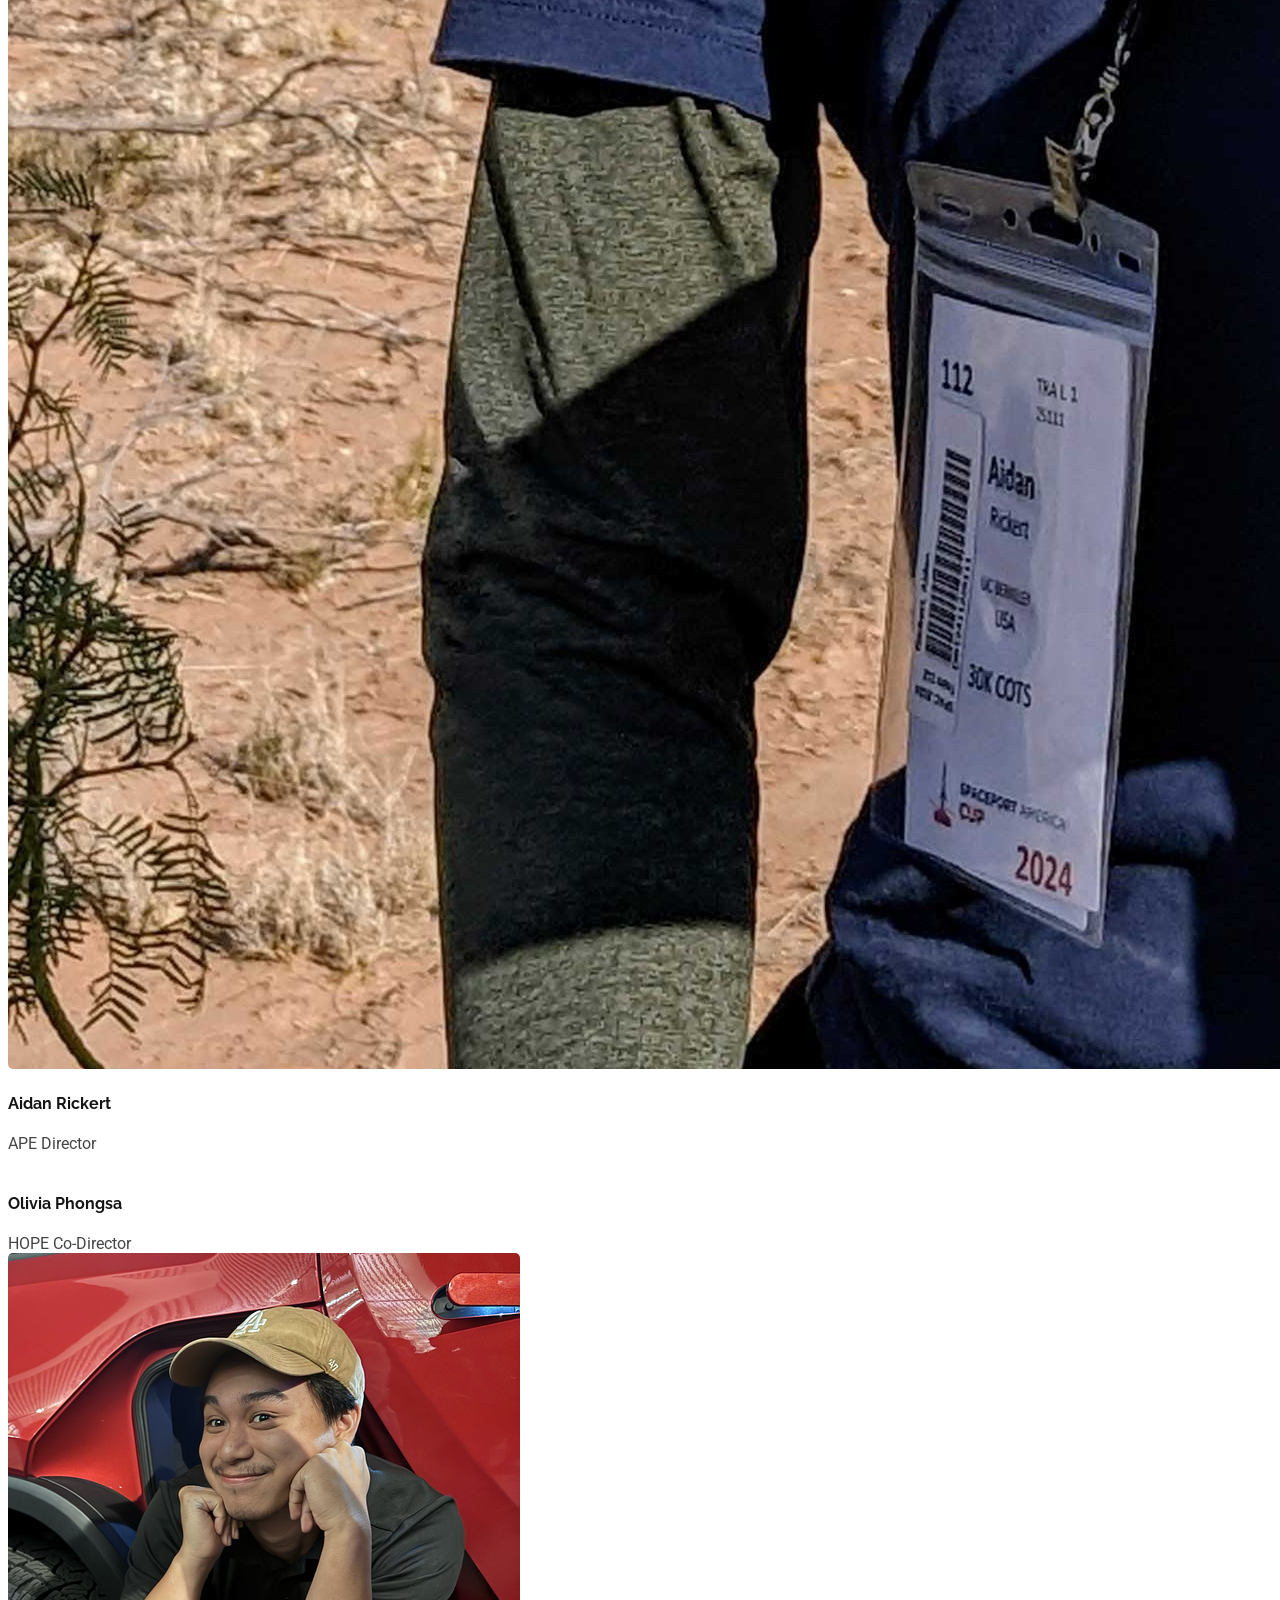
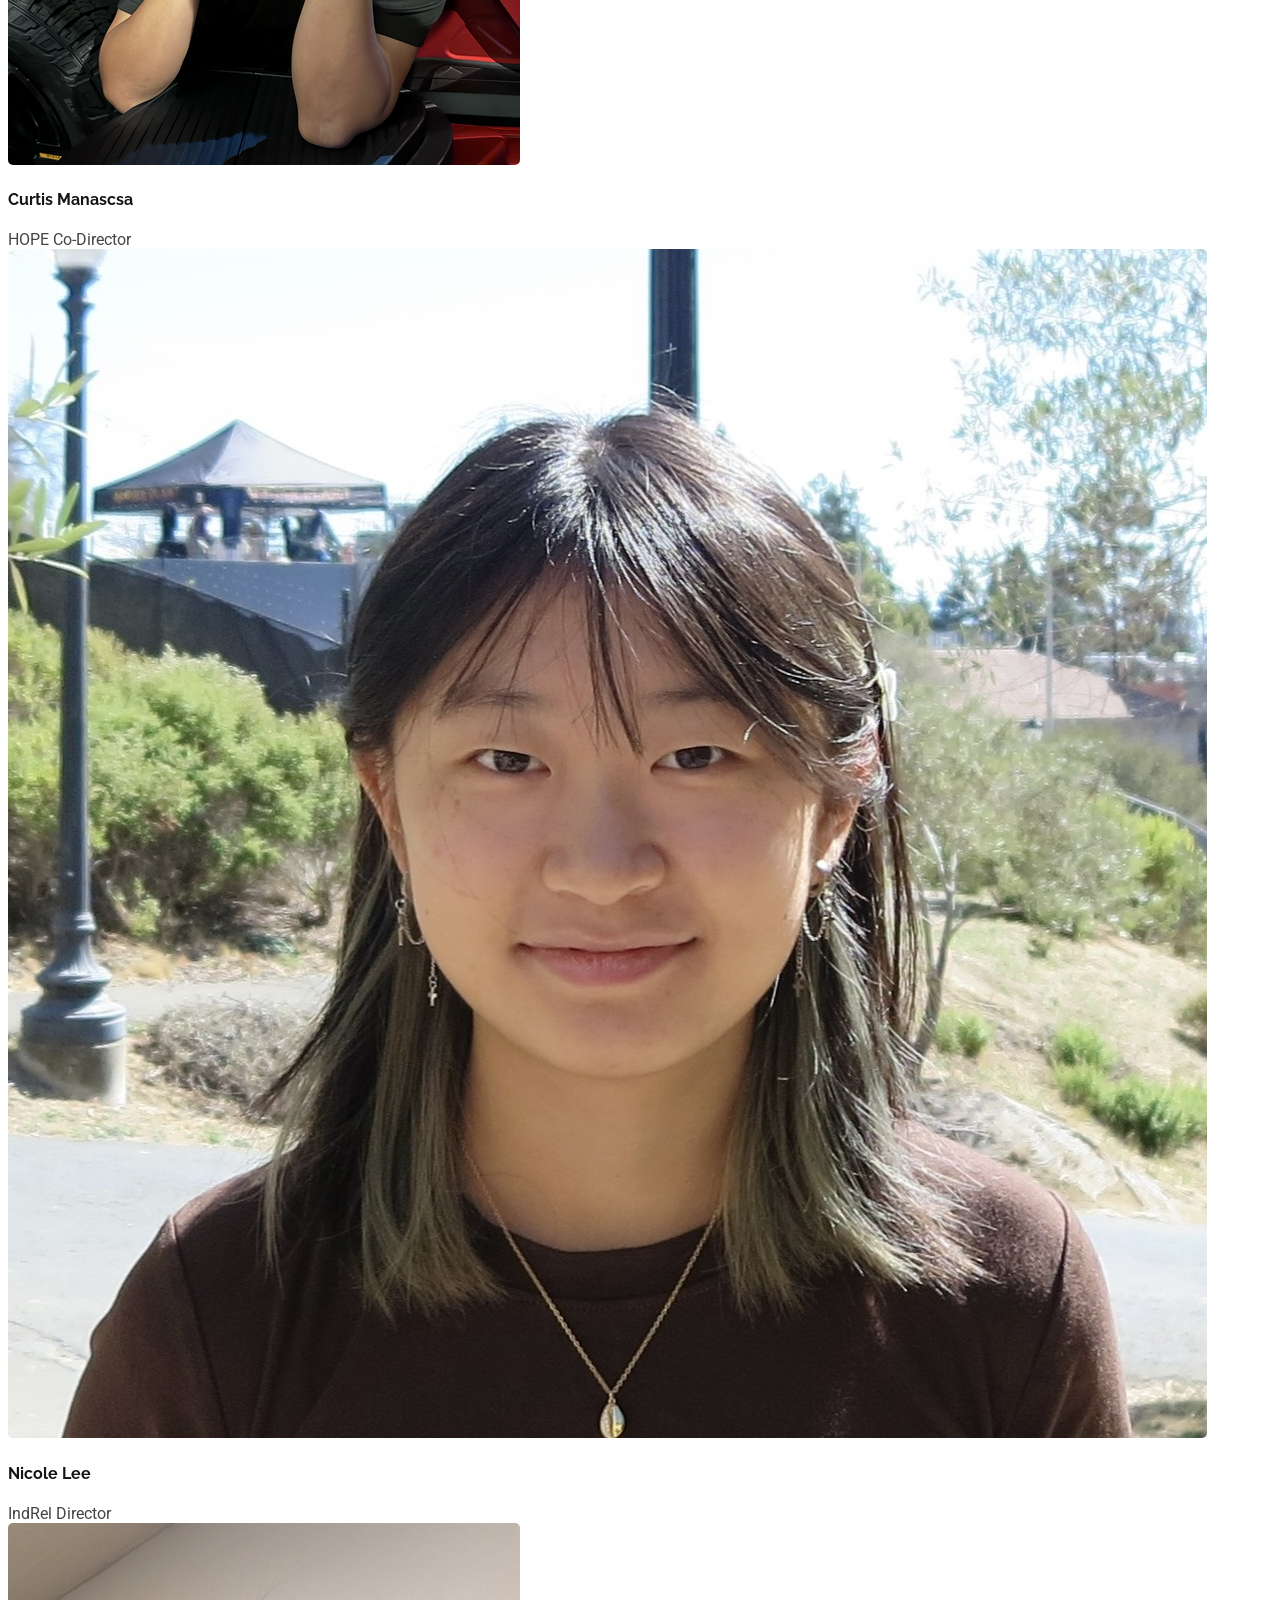
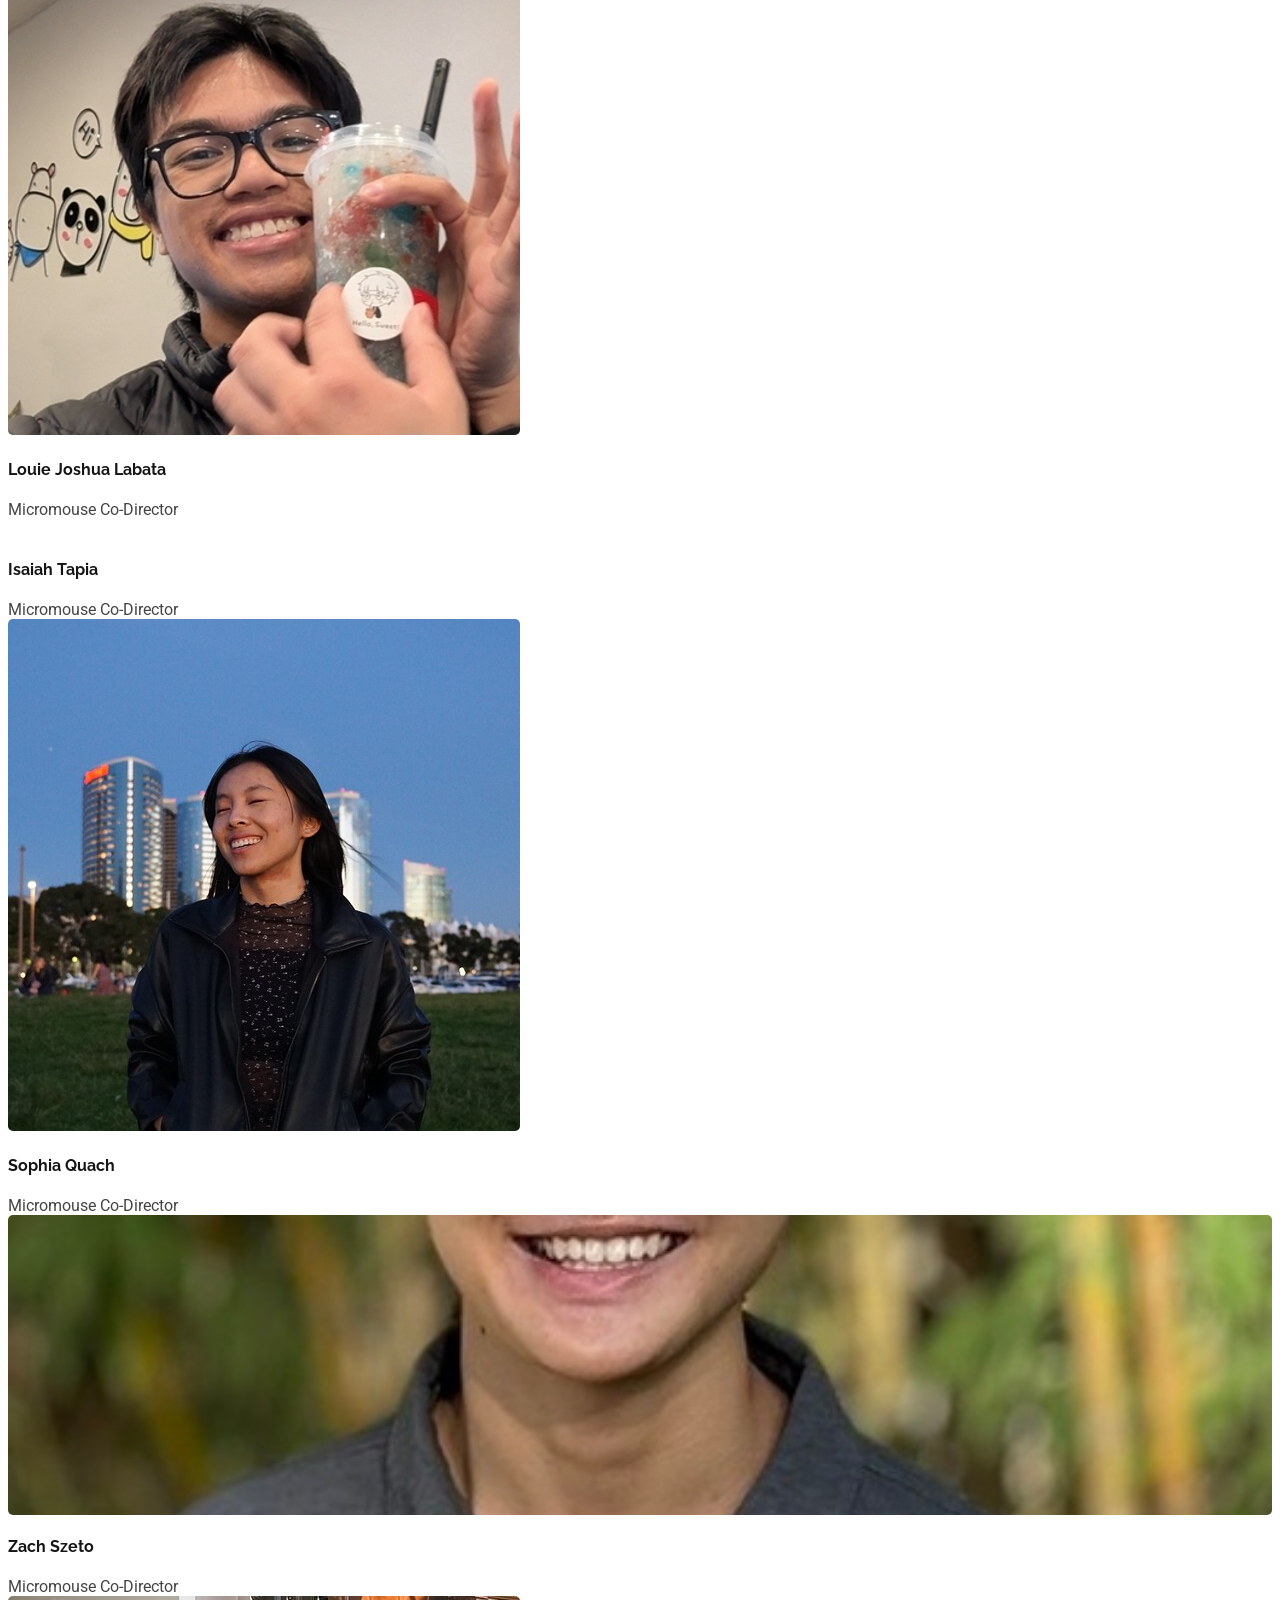
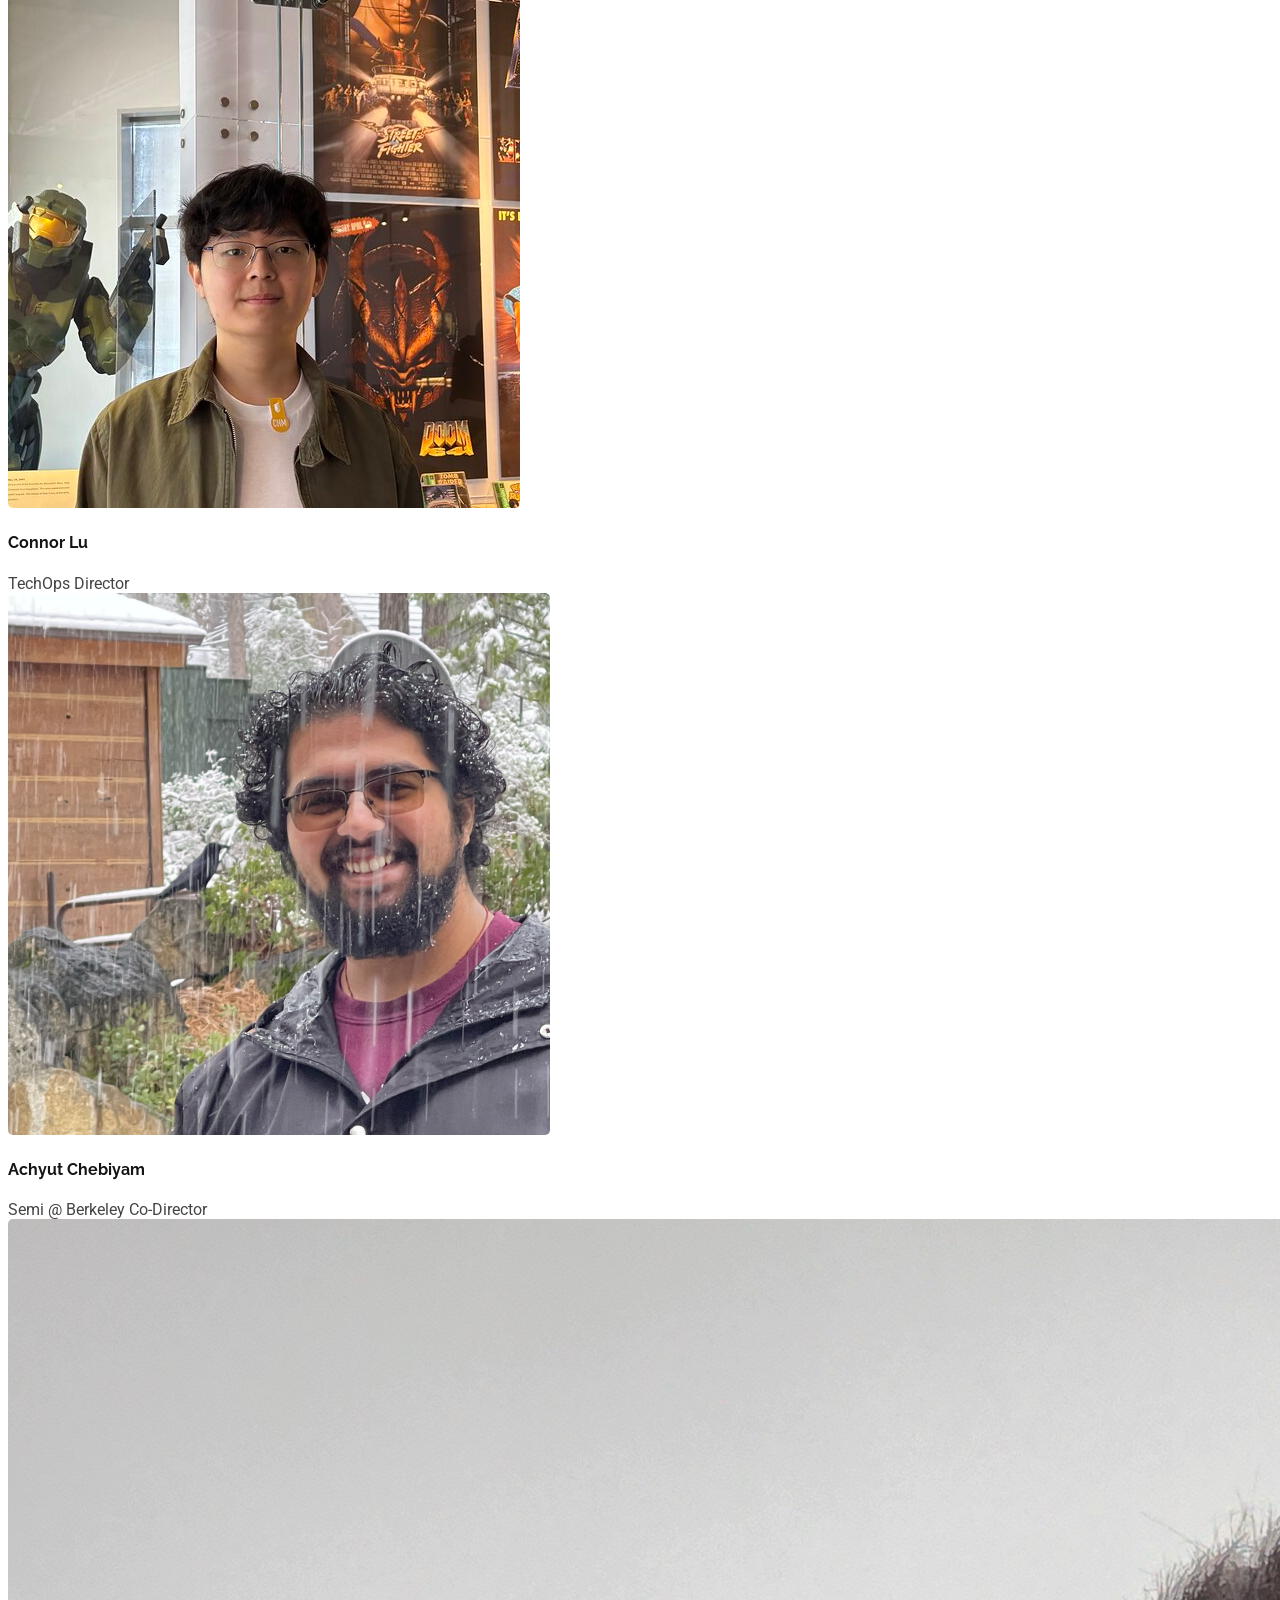
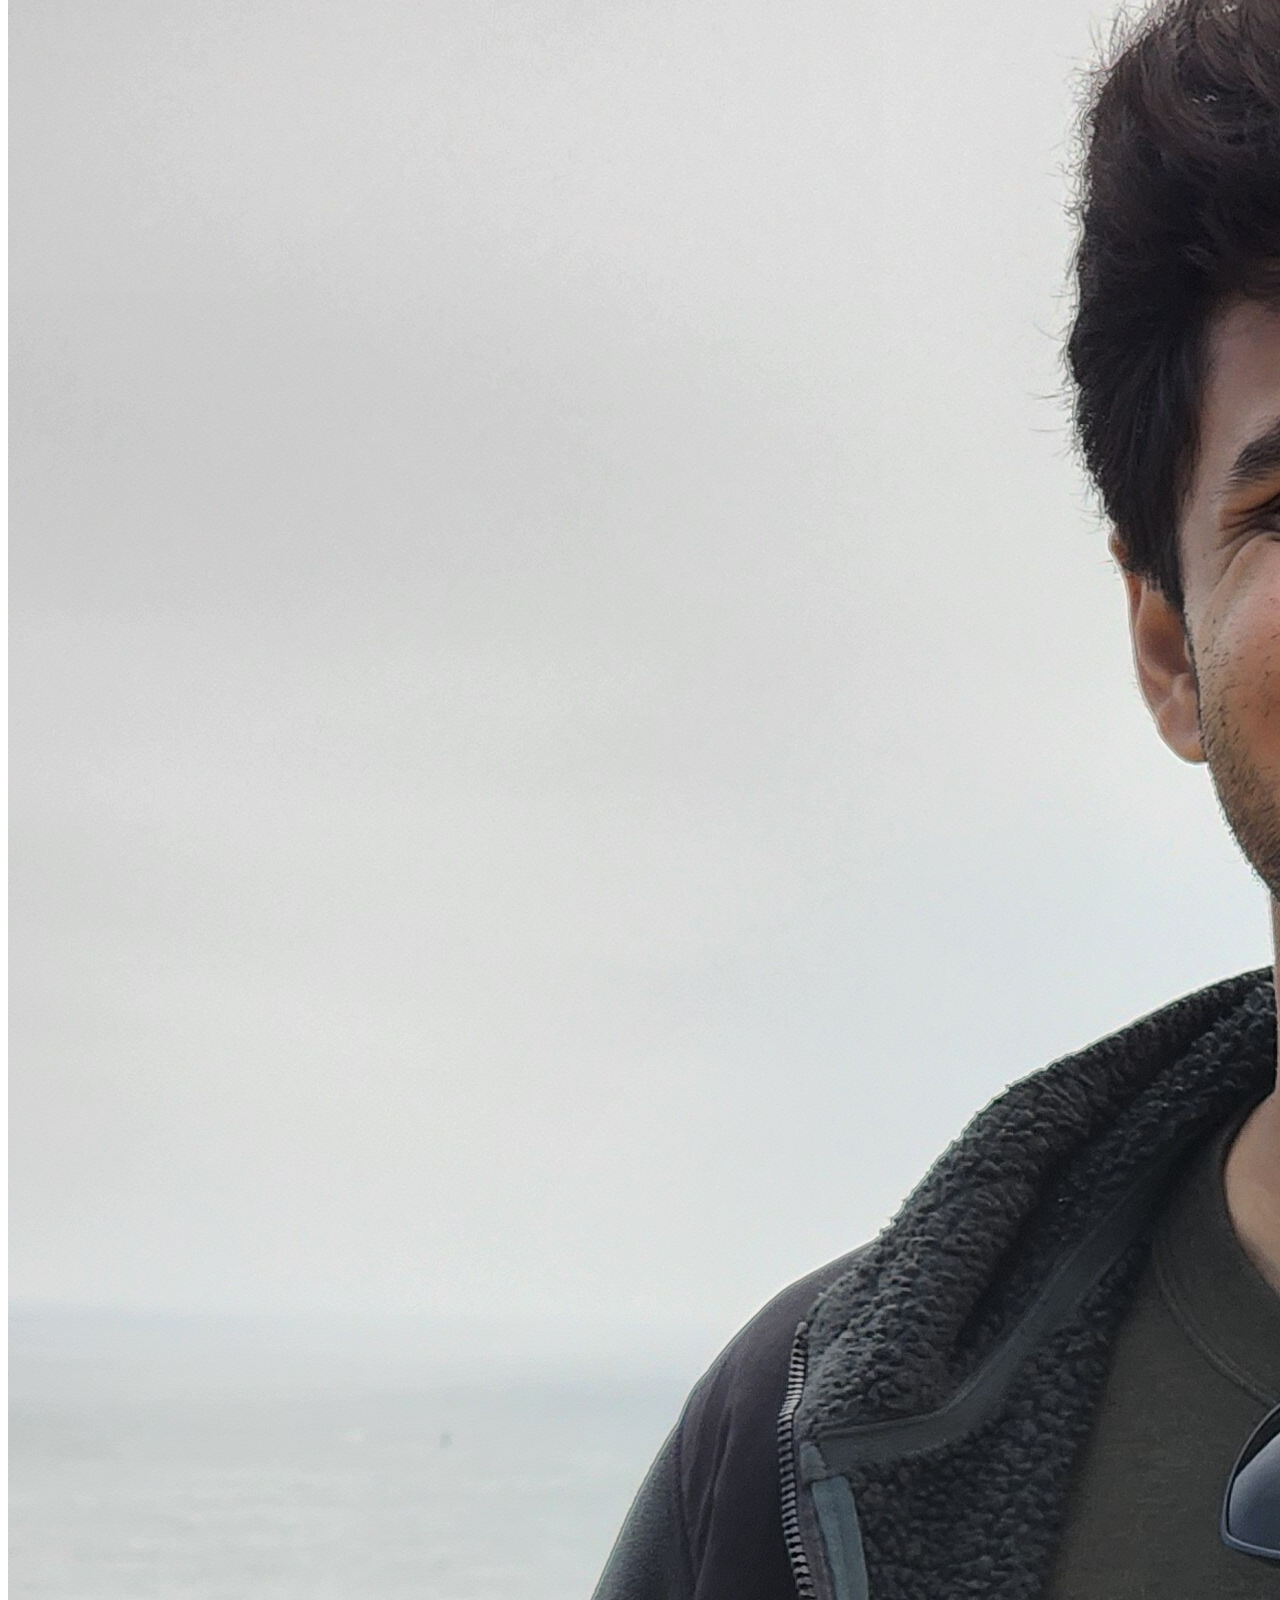
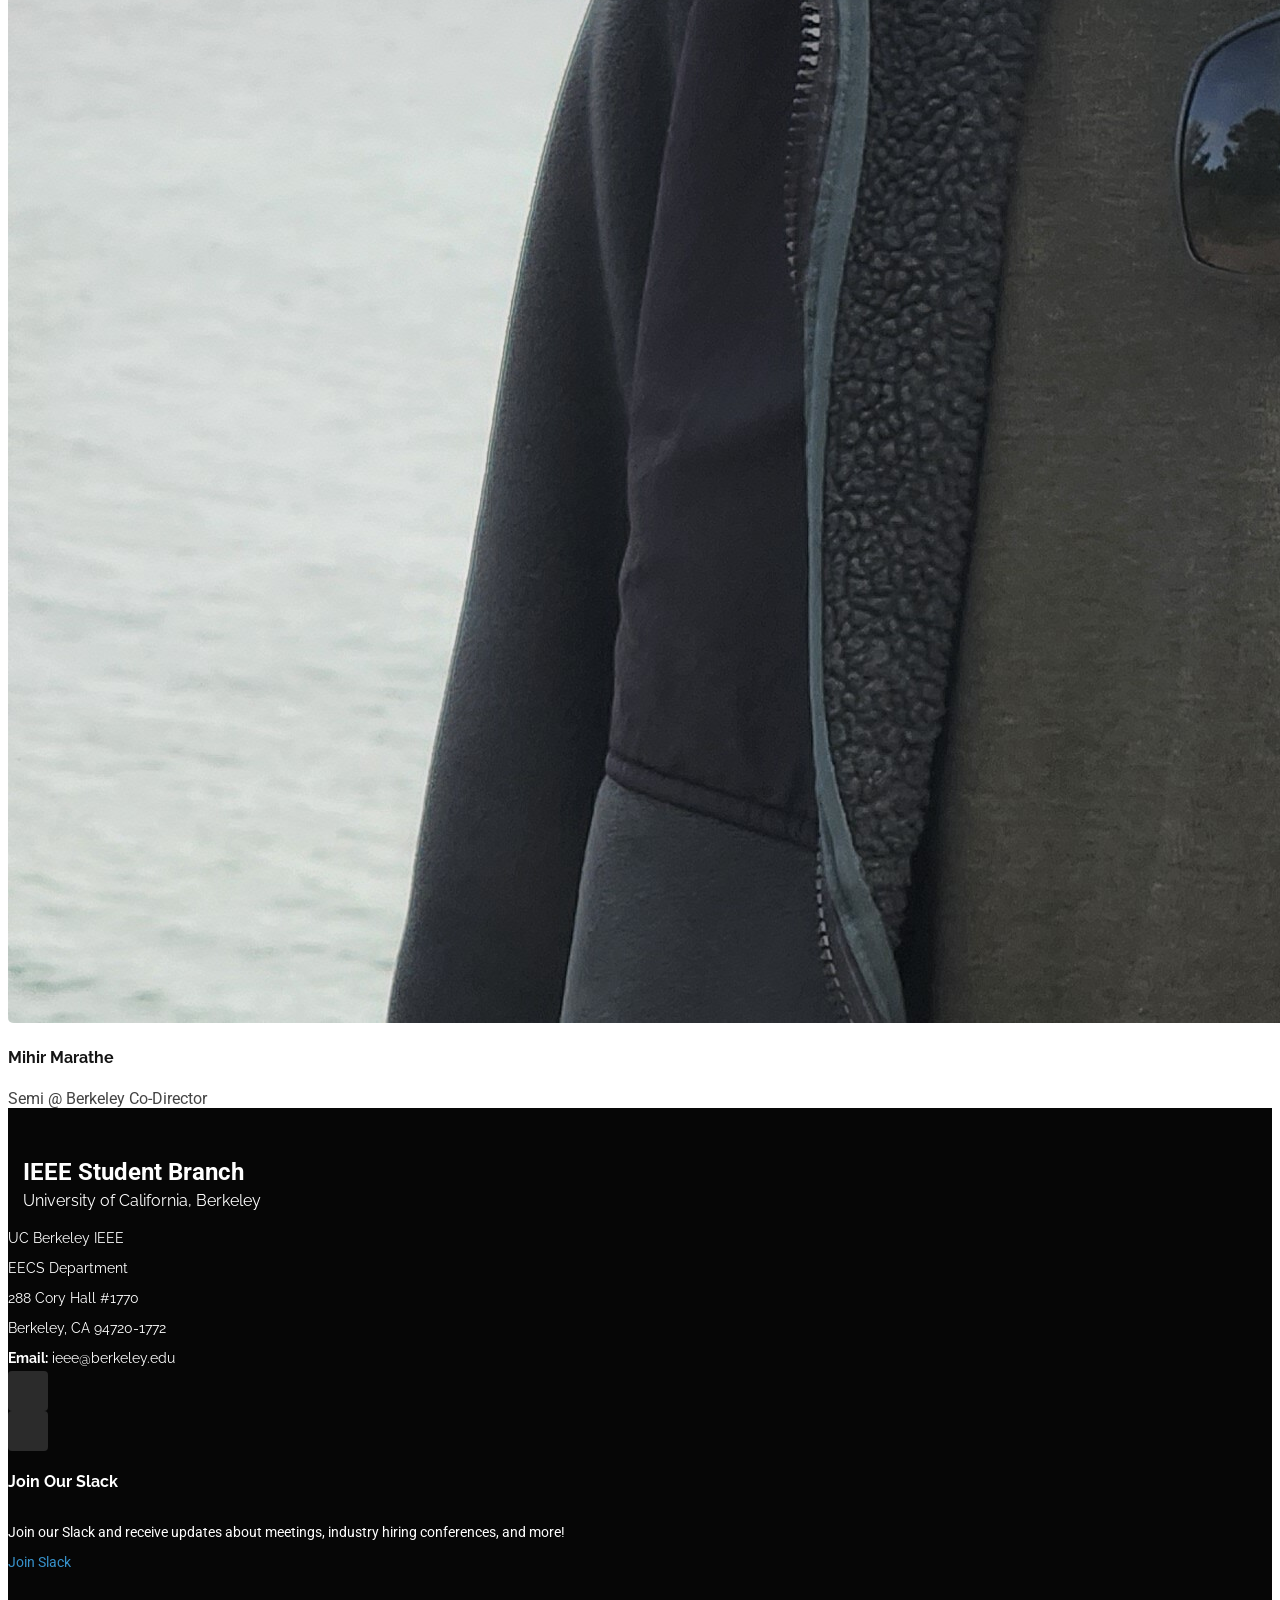
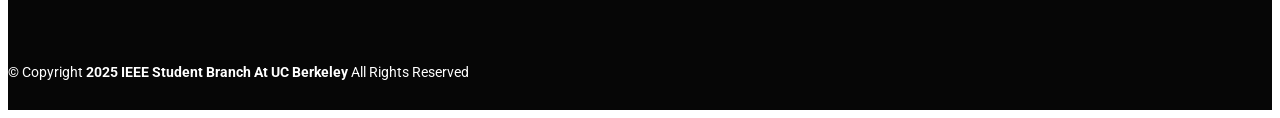
==== commit f61f75c7: "fixed committe stuff" ====
--- a/committees.html
+++ b/committees.html
@@ -255,7 +255,22 @@
           </div>
           <div class="member-info">
             <h4>Olivia Phongsa</h4>
-            <span>HOPE Director</span>
+            <span>HOPE Co-Director</span>
+          </div>
+        </div>
+      </div><!-- End Team Member -->
+
+      <!--Curtis Manascsa-->
+      <div class="col-lg-3 col-md-6 d-flex align-items-stretch" data-aos="fade-up" data-aos-delay="400">
+        <div class="team-member">
+          <div class="member-img">
+            <img src="assets/officers/Hope/Curtis.png" class="img-fluid" alt="">
+            <div class="social">
+            </div>
+          </div>
+          <div class="member-info">
+            <h4>Curtis Manascsa</h4>
+            <span>HOPE Co-Director</span>
           </div>
         </div>
       </div><!-- End Team Member -->
@@ -304,6 +319,36 @@
           </div>
           <div class="member-info">
             <h4>Isaiah Tapia</h4>
+            <span>Micromouse Co-Director</span>
+          </div>
+        </div>
+      </div><!-- End Team Member -->
+
+      <!--Sophia Quach-->
+      <div class="col-lg-3 col-md-6 d-flex align-items-stretch" data-aos="fade-up" data-aos-delay="400">
+        <div class="team-member">
+          <div class="member-img">
+            <img src="assets/officers/Micromouse/Sophia.png" class="img-fluid" alt="">
+            <div class="social">
+            </div>
+          </div>
+          <div class="member-info">
+            <h4>Sophia Quach</h4>
+            <span>Micromouse Co-Director</span>
+          </div>
+        </div>
+      </div><!-- End Team Member -->
+
+      <!--Zach Szeto-->
+      <div class="col-lg-3 col-md-6 d-flex align-items-stretch" data-aos="fade-up" data-aos-delay="400">
+        <div class="team-member">
+          <div class="member-img" style="height: 300px; overflow: hidden;">
+            <img src="assets/officers/Micromouse/Zach.jpg" class="img-fluid" alt="" style="width: 100%; height: 100%; object-fit: cover; object-position: center;">
+            <div class="social">
+            </div>
+          </div>
+          <div class="member-info">
+            <h4>Zach Szeto</h4>
             <span>Micromouse Co-Director</span>
           </div>
         </div>
--- a/assets/css/main.css
+++ b/assets/css/main.css
@@ -0,0 +1,2036 @@
+/**
+* Template Name: Gp
+* Template URL: https://bootstrapmade.com/gp-free-multipurpose-html-bootstrap-template/
+* Updated: Aug 15 2024 with Bootstrap v5.3.3
+* Author: BootstrapMade.com
+* License: https://bootstrapmade.com/license/
+*/
+
+/*--------------------------------------------------------------
+# Font & Color Variables
+# Help: https://bootstrapmade.com/color-system/
+--------------------------------------------------------------*/
+/* Fonts */
+:root {
+  --default-font: "Roboto", system-ui, -apple-system, "Segoe UI", Roboto, "Helvetica Neue", Arial, "Noto Sans", "Liberation Sans", sans-serif, "Apple Color Emoji", "Segoe UI Emoji", "Segoe UI Symbol", "Noto Color Emoji";
+  --heading-font: "Raleway", sans-serif;
+  --nav-font: "Poppins", sans-serif;
+}
+
+/* Global Colors - The following color variables are used throughout the website. Updating them here will change the color scheme of the entire website */
+:root {
+  --background-color: #ffffff;
+  /* Background color for the entire website, including individual sections */
+  --default-color: #444444;
+  /* Default color used for the majority of the text content across the entire website */
+  --heading-color: #151515;
+  /* Color for headings, subheadings and title throughout the website */
+  --accent-color: #3792CB;
+  /*#ffc451;
+  /* Accent color that represents your brand on the website. It's used for buttons, links, and other elements that need to stand out */
+  --surface-color: #ffffff;
+  /* The surface color is used as a background of boxed elements within sections, such as cards, icon boxes, or other elements that require a visual separation from the global background. */
+  --contrast-color: #312f2f;
+  /* Contrast color for text, ensuring readability against backgrounds of accent, heading, or default colors. */
+}
+
+/* Nav Menu Colors - The following color variables are used specifically for the navigation menu. They are separate from the global colors to allow for more customization options */
+:root {
+  --nav-color: rgba(255, 255, 255, 0.905);
+  /* The default color of the main navmenu links */
+  --nav-hover-color: #3792CB;
+  /* #ffc451;
+  /* Applied to main navmenu links when they are hovered over or active */
+  --nav-mobile-background-color: #ffffff;
+  /* Used as the background color for mobile navigation menu */
+  --nav-dropdown-background-color: #ffffff;
+  /* Used as the background color for dropdown items that appear when hovering over primary navigation items */
+  --nav-dropdown-color: #212529;
+  /* Used for navigation links of the dropdown items in the navigation menu. */
+  --nav-dropdown-hover-color: #125894;
+  /* #ffc451;
+  /* Similar to --nav-hover-color, this color is applied to dropdown navigation links when they are hovered over. */
+}
+
+/* Color Presets - These classes override global colors when applied to any section or element, providing reuse of the sam color scheme. */
+
+.light-background {
+  --background-color: #f9f9f9;
+  --surface-color: #ffffff;
+}
+
+.dark-background {
+  --background-color: #060606;
+  --default-color: #ffffff;
+  --heading-color: #ffffff;
+  --surface-color: #252525;
+  --contrast-color: #2a2727;
+}
+
+/* Smooth scroll */
+:root {
+  scroll-behavior: smooth;
+}
+
+/*--------------------------------------------------------------
+# General Styling & Shared Classes
+--------------------------------------------------------------*/
+body {
+  color: var(--default-color);
+  background-color: var(--background-color);
+  font-family: var(--default-font);
+}
+
+a {
+  color: var(--accent-color);
+  text-decoration: none;
+  transition: 0.3s;
+}
+
+a:hover {
+  color: color-mix(in srgb, var(--accent-color), transparent 25%);
+  text-decoration: none;
+}
+
+h1,
+h2,
+h3,
+h4,
+h5,
+h6 {
+  color: var(--heading-color);
+  font-family: var(--heading-font);
+}
+
+img {
+  border-radius: 5px;
+}
+
+;
+
+/* PHP Email Form Messages
+------------------------------*/
+.php-email-form .error-message {
+  display: none;
+  background: #df1529;
+  color: #ffffff;
+  text-align: left;
+  padding: 15px;
+  margin-bottom: 24px;
+  font-weight: 600;
+}
+
+.php-email-form .sent-message {
+  display: none;
+  color: #ffffff;
+  background: #059652;
+  text-align: center;
+  padding: 15px;
+  margin-bottom: 24px;
+  font-weight: 600;
+}
+
+.php-email-form .loading {
+  display: none;
+  background: var(--surface-color);
+  text-align: center;
+  padding: 15px;
+  margin-bottom: 24px;
+}
+
+.php-email-form .loading:before {
+  content: "";
+  display: inline-block;
+  border-radius: 50%;
+  width: 24px;
+  height: 24px;
+  margin: 0 10px -6px 0;
+  border: 3px solid var(--accent-color);
+  border-top-color: var(--surface-color);
+  animation: php-email-form-loading 1s linear infinite;
+}
+
+@keyframes php-email-form-loading {
+  0% {
+    transform: rotate(0deg);
+  }
+
+  100% {
+    transform: rotate(360deg);
+  }
+}
+
+/*--------------------------------------------------------------
+# Global Header
+--------------------------------------------------------------*/
+.header {
+  --background-color: rgba(0, 0, 0, 0.8);
+  --heading-color: #ffffff;
+  --contrast-color: #ffffff;
+  color: var(--default-color);
+  background-color: var(--background-color);
+  padding: 10px 0;
+  transition: all 0.5s;
+  z-index: 997;
+}
+
+.header .logo {
+  line-height: 1;
+}
+
+.header .logo img,
+.logo-img img {
+  max-height: 36px;
+  margin-right: 8px;
+  transition: filter 0.3s ease;
+}
+
+.header .logo:hover img,
+.logo-img:hover img {
+  filter: brightness(0) saturate(100%) invert(27%) sepia(83%) saturate(1632%) hue-rotate(189deg) brightness(93%) contrast(98%);
+}
+
+.header .logo h1 {
+  font-size: 32px;
+  margin: 0;
+  font-weight: 700;
+  color: var(--heading-color);
+}
+
+.header .logo span {
+  color: var(--accent-color);
+  font-size: 32px;
+}
+
+.header .btn-getstarted,
+.header .btn-getstarted:focus {
+  color: var(--contrast-color);
+  font-size: 14px;
+  padding: 8px 30px;
+  margin: 0 0 0 30px;
+  border-radius: 4px;
+  transition: 0.3s;
+  border: 2px solid var(--accent-color);
+}
+
+.header .btn-getstarted:hover,
+.header .btn-getstarted:focus:hover {
+  color: var(--default-color);
+  background: var(--accent-color);
+}
+
+@media (max-width: 1200px) {
+  .header .logo {
+    order: 1;
+  }
+
+  .header .btn-getstarted {
+    order: 2;
+    margin: 0 15px 0 0;
+    padding: 6px 15px;
+  }
+
+  .header .navmenu {
+    order: 3;
+  }
+}
+
+.scrolled .header {
+  box-shadow: 0px 0 18px rgba(0, 0, 0, 0.1);
+}
+
+/* Index Page Header
+------------------------------*/
+.index-page .header {
+  --background-color: rgba(0, 0, 0, 0);
+}
+
+/* Index Page Header on Scroll
+------------------------------*/
+.index-page.scrolled .header {
+  --background-color: rgba(0, 0, 0, 0.8);
+}
+
+/*--------------------------------------------------------------
+# Navigation Menu
+--------------------------------------------------------------*/
+/* Navmenu - Desktop */
+@media (min-width: 1200px) {
+  .navmenu {
+    padding: 0;
+  }
+
+  .navmenu ul {
+    margin: 0;
+    padding: 0;
+    display: flex;
+    list-style: none;
+    align-items: center;
+  }
+
+  .navmenu li {
+    position: relative;
+  }
+
+  .navmenu a,
+  .navmenu a:focus {
+    color: var(--nav-color);
+    padding: 18px 15px;
+    font-size: 16px;
+    font-family: var(--nav-font);
+    font-weight: 400;
+    display: flex;
+    align-items: center;
+    justify-content: space-between;
+    white-space: nowrap;
+    transition: 0.3s;
+  }
+
+  .navmenu a i,
+  .navmenu a:focus i {
+    font-size: 12px;
+    line-height: 0;
+    margin-left: 5px;
+    transition: 0.3s;
+  }
+
+  .navmenu li:last-child a {
+    padding-right: 0;
+  }
+
+  .navmenu li:hover>a,
+  .navmenu .active,
+  .navmenu .active:focus {
+    color: var(--nav-hover-color);
+  }
+
+  .navmenu .dropdown ul {
+    margin: 0;
+    padding: 10px 0;
+    background: var(--nav-dropdown-background-color);
+    display: block;
+    position: absolute;
+    visibility: hidden;
+    left: 14px;
+    top: 130%;
+    opacity: 0;
+    transition: 0.3s;
+    border-radius: 0;
+    z-index: 99;
+    box-shadow: 0px 0px 30px rgba(0, 0, 0, 0.1);
+  }
+
+  .navmenu .dropdown ul li {
+    min-width: 200px;
+  }
+
+  .navmenu .dropdown ul a {
+    padding: 10px 20px;
+    font-size: 15px;
+    text-transform: none;
+    color: var(--nav-dropdown-color);
+  }
+
+  .navmenu .dropdown ul a i {
+    font-size: 12px;
+  }
+
+  .navmenu .dropdown ul a:hover,
+  .navmenu .dropdown ul .active:hover,
+  .navmenu .dropdown ul li:hover>a {
+    background-color: var(--nav-dropdown-hover-color);
+  }
+
+  .navmenu .dropdown:hover>ul {
+    opacity: 1;
+    top: 100%;
+    visibility: visible;
+  }
+
+  .navmenu .dropdown .dropdown ul {
+    top: 0;
+    left: -90%;
+    visibility: hidden;
+  }
+
+  .navmenu .dropdown .dropdown:hover>ul {
+    opacity: 1;
+    top: 0;
+    left: -100%;
+    visibility: visible;
+  }
+}
+
+/* Navmenu - Mobile */
+@media (max-width: 1199px) {
+  .mobile-nav-toggle {
+    color: var(--nav-color);
+    font-size: 28px;
+    line-height: 0;
+    margin-right: 10px;
+    cursor: pointer;
+    transition: color 0.3s;
+  }
+
+  .navmenu {
+    padding: 0;
+    z-index: 9997;
+  }
+
+  .navmenu ul {
+    display: none;
+    list-style: none;
+    position: absolute;
+    inset: 60px 20px 20px 20px;
+    padding: 10px 0;
+    margin: 0;
+    border-radius: 6px;
+    background-color: var(--nav-mobile-background-color);
+    overflow-y: auto;
+    transition: 0.3s;
+    z-index: 9998;
+    box-shadow: 0px 0px 30px rgba(0, 0, 0, 0.1);
+  }
+
+  .navmenu a,
+  .navmenu a:focus {
+    color: var(--nav-dropdown-color);
+    padding: 10px 20px;
+    font-family: var(--nav-font);
+    font-size: 17px;
+    font-weight: 500;
+    display: flex;
+    align-items: center;
+    justify-content: space-between;
+    white-space: nowrap;
+    transition: 0.3s;
+  }
+
+  .navmenu a i,
+  .navmenu a:focus i {
+    font-size: 12px;
+    line-height: 0;
+    margin-left: 5px;
+    width: 30px;
+    height: 30px;
+    display: flex;
+    align-items: center;
+    justify-content: center;
+    border-radius: 50%;
+    transition: 0.3s;
+    background-color: color-mix(in srgb, var(--accent-color), white 90%);
+  }
+
+  .navmenu a i:hover,
+  .navmenu a:focus i:hover {
+    background-color: color-mix(in srgb, var(--accent-color), white 90%);
+  }
+
+  .navmenu a:hover,
+  .navmenu .active,
+  .navmenu .active:focus {
+    background-color: var(--nav-dropdown-hover-color);
+  }
+
+  .navmenu .active i,
+  .navmenu .active:focus i {
+    transform: rotate(180deg);
+  }
+
+  .navmenu .dropdown ul {
+    position: static;
+    display: none;
+    z-index: 99;
+    padding: 10px 0;
+    margin: 10px 20px;
+    background-color: var(--nav-dropdown-background-color);
+    border: 1px solid color-mix(in srgb, var(--default-color), transparent 90%);
+    box-shadow: none;
+    transition: all 0.5s ease-in-out;
+  }
+
+  .navmenu .dropdown ul ul {
+    background-color: rgba(33, 37, 41, 0.1);
+  }
+
+  .navmenu .dropdown>.dropdown-active {
+    display: block;
+    background-color: rgba(33, 37, 41, 0.03);
+  }
+
+  .mobile-nav-active {
+    overflow: hidden;
+  }
+
+  .mobile-nav-active .mobile-nav-toggle {
+    color: #fff;
+    position: absolute;
+    font-size: 32px;
+    top: 15px;
+    right: 15px;
+    margin-right: 0;
+    z-index: 9999;
+  }
+
+  .mobile-nav-active .navmenu {
+    position: fixed;
+    overflow: hidden;
+    inset: 0;
+    background: rgba(33, 37, 41, 0.8);
+    transition: 0.3s;
+  }
+
+  .mobile-nav-active .navmenu>ul {
+    display: block;
+  }
+}
+
+/*--------------------------------------------------------------
+# Global Footer
+--------------------------------------------------------------*/
+.footer {
+  color: var(--default-color);
+  background-color: var(--background-color);
+  font-size: 14px;
+  position: relative;
+}
+
+.footer .footer-top {
+  padding: 50px 0;
+  background-color: color-mix(in srgb, var(--footer-background-color) 90%, white 10%);
+}
+
+.footer .footer-about .logo {
+  display: flex;
+  align-items: center;
+  gap: 15px;
+  margin-bottom: 20px;
+  color: var(--default-color);
+}
+
+.footer .footer-about .logo:hover {
+  color: var(--default-color);
+}
+
+.footer .footer-about .logo .footer-logo {
+  max-height: 60px;
+  width: auto;
+}
+
+.footer .footer-about .logo .footer-title {
+  display: flex;
+  flex-direction: column;
+}
+
+.footer .footer-about .logo .footer-title .sitename {
+  font-size: 24px;
+  font-weight: 700;
+  margin-bottom: 5px;
+  color: var(--default-color);
+}
+
+.footer .footer-about .logo .footer-title p {
+  font-size: 16px;
+  margin: 0;
+  color: var(--default-color);
+}
+
+.footer .footer-about p {
+  font-size: 14px;
+  font-family: var(--heading-font);
+}
+
+.footer .social-links a {
+  color: color-mix(in srgb, var(--default-color), transparent 30%);
+  background-color: color-mix(in srgb, var(--default-color) 5%, white 10%);
+  display: flex;
+  align-items: center;
+  justify-content: center;
+  width: 40px;
+  height: 40px;
+  border-radius: 4px;
+  font-size: 16px;
+  margin-right: 10px;
+  transition: 0.3s;
+}
+
+.footer .social-links a:hover {
+  color: var(--contrast-color);
+  background-color: var(--accent-color);
+}
+
+.footer h4 {
+  font-size: 16px;
+  font-weight: bold;
+  position: relative;
+  padding-bottom: 12px;
+}
+
+.footer .footer-links {
+  margin-bottom: 30px;
+}
+
+.footer .footer-links ul {
+  list-style: none;
+  padding: 0;
+  margin: 0;
+}
+
+.footer .footer-links ul i {
+  margin-right: 4px;
+  font-size: 12px;
+  line-height: 0;
+  color: var(--accent-color);
+}
+
+.footer .footer-links ul li {
+  padding: 10px 0;
+  display: flex;
+  align-items: center;
+}
+
+.footer .footer-links ul li:first-child {
+  padding-top: 0;
+}
+
+.footer .footer-links ul a {
+  color: color-mix(in srgb, var(--default-color), transparent 30%);
+  display: inline-block;
+  line-height: 1;
+}
+
+.footer .footer-links ul a:hover {
+  color: var(--accent-color);
+}
+
+.footer .footer-contact p {
+  margin-bottom: 5px;
+}
+
+.footer .footer-newsletter .newsletter-form {
+  margin-top: 30px;
+  margin-bottom: 15px;
+  padding: 6px 8px;
+  position: relative;
+  border-radius: 4px;
+  border: 1px solid color-mix(in srgb, var(--default-color), transparent 80%);
+  display: flex;
+  background-color: color-mix(in srgb, var(--footer-background-color) 90%, white 15%);
+  transition: 0.3s;
+}
+
+.footer .footer-newsletter .newsletter-form:focus-within {
+  border-color: var(--accent-color);
+}
+
+.footer .footer-newsletter .newsletter-form input[type=email] {
+  border: 0;
+  padding: 4px;
+  width: 100%;
+  background-color: color-mix(in srgb, var(--footer-background-color) 90%, white 15%);
+  color: var(--default-color);
+}
+
+.footer .footer-newsletter .newsletter-form input[type=email]:focus-visible {
+  outline: none;
+}
+
+.footer .footer-newsletter .newsletter-form input[type=submit] {
+  border: 0;
+  font-size: 16px;
+  padding: 0 20px;
+  margin: -7px -8px -7px 0;
+  background: var(--accent-color);
+  color: var(--contrast-color);
+  transition: 0.3s;
+  border-radius: 0 4px 4px 0;
+}
+
+.footer .footer-newsletter .newsletter-form input[type=submit]:hover {
+  background: color-mix(in srgb, var(--accent-color), transparent 20%);
+}
+
+.footer .copyright {
+  padding: 30px 0;
+}
+
+.footer .copyright p {
+  margin-bottom: 0;
+}
+
+.footer .credits {
+  margin-top: 5px;
+  font-size: 13px;
+}
+
+/*--------------------------------------------------------------
+# Preloader
+--------------------------------------------------------------*/
+#preloader {
+  position: fixed;
+  inset: 0;
+  z-index: 999999;
+  overflow: hidden;
+  background: #000;
+  transition: all 0.6s ease-out;
+}
+
+#preloader:before {
+  content: "";
+  position: fixed;
+  top: calc(50% - 30px);
+  left: calc(50% - 30px);
+  border: 6px solid #ffffff;
+  border-color: var(--accent-color) transparent var(--accent-color) transparent;
+  border-radius: 50%;
+  width: 60px;
+  height: 60px;
+  animation: animate-preloader 1.5s linear infinite;
+}
+
+@keyframes animate-preloader {
+  0% {
+    transform: rotate(0deg);
+  }
+
+  100% {
+    transform: rotate(360deg);
+  }
+}
+
+/*--------------------------------------------------------------
+# Scroll Top Button
+--------------------------------------------------------------*/
+.scroll-top {
+  position: fixed;
+  visibility: hidden;
+  opacity: 0;
+  right: 15px;
+  bottom: 15px;
+  z-index: 99999;
+  background-color: var(--accent-color);
+  width: 40px;
+  height: 40px;
+  border-radius: 4px;
+  transition: all 0.4s;
+}
+
+.scroll-top i {
+  font-size: 24px;
+  color: var(--contrast-color);
+  line-height: 0;
+}
+
+.scroll-top:hover {
+  background-color: color-mix(in srgb, var(--accent-color), transparent 20%);
+  color: var(--contrast-color);
+}
+
+.scroll-top.active {
+  visibility: visible;
+  opacity: 1;
+}
+
+/*--------------------------------------------------------------
+# Disable aos animation delay on mobile devices
+--------------------------------------------------------------*/
+@media screen and (max-width: 768px) {
+  [data-aos-delay] {
+    transition-delay: 0 !important;
+  }
+}
+
+/*--------------------------------------------------------------
+# Global Page Titles & Breadcrumbs
+--------------------------------------------------------------*/
+.page-title {
+  color: var(--default-color);
+  background-color: var(--background-color);
+  position: relative;
+}
+
+.page-title .heading {
+  padding: 80px 0;
+  border-top: 1px solid color-mix(in srgb, var(--default-color), transparent 90%);
+}
+
+.page-title .heading h1 {
+  font-size: 38px;
+  font-weight: 700;
+}
+
+.page-title nav {
+  background-color: color-mix(in srgb, var(--default-color), transparent 95%);
+  padding: 20px 0;
+}
+
+.page-title nav ol {
+  display: flex;
+  flex-wrap: wrap;
+  list-style: none;
+  margin: 0;
+  padding: 0;
+  font-size: 16px;
+  font-weight: 400;
+}
+
+.page-title nav ol li+li {
+  padding-left: 10px;
+}
+
+.page-title nav ol li+li::before {
+  content: "/";
+  display: inline-block;
+  padding-right: 10px;
+  color: color-mix(in srgb, var(--default-color), transparent 70%);
+}
+
+/*--------------------------------------------------------------
+# Global Sections
+--------------------------------------------------------------*/
+section,
+.section {
+  color: var(--default-color);
+  background-color: var(--background-color);
+  padding: 60px 0;
+  scroll-margin-top: 80px;
+  overflow: clip;
+}
+
+@media (max-width: 1199px) {
+
+  section,
+  .section {
+    scroll-margin-top: 58px;
+  }
+}
+
+/*--------------------------------------------------------------
+# Global Section Titles
+--------------------------------------------------------------*/
+.section-title {
+  padding-top: 40px;
+  padding-bottom: 10px;
+  position: relative;
+}
+
+.section-title h2 {
+  font-size: 14px;
+  font-weight: 500;
+  padding: 0;
+  line-height: 1px;
+  margin: 0;
+  letter-spacing: 1.5px;
+  text-transform: uppercase;
+  color: color-mix(in srgb, var(--default-color), transparent 50%);
+  position: relative;
+}
+
+.section-title h2::after {
+  content: "";
+  width: 120px;
+  height: 1px;
+  display: inline-block;
+  background: var(--accent-color);
+  margin: 4px 10px;
+}
+
+.section-title p {
+  color: var(--heading-color);
+  margin: 0;
+  font-size: 36px;
+  font-weight: 700;
+  text-transform: uppercase;
+}
+
+/*--------------------------------------------------------------
+# Hero Section
+--------------------------------------------------------------*/
+.hero {
+  width: 100%;
+  min-height: 100vh;
+  position: relative;
+  padding: 120px 0 80px 0;
+  display: flex;
+  align-items: center;
+  justify-content: center;
+}
+
+.hero img {
+  position: absolute;
+  inset: 0;
+  display: block;
+  width: 100%;
+  height: 100%;
+  object-fit: cover;
+  z-index: 1;
+}
+
+.hero:before {
+  content: "";
+  background: color-mix(in srgb, var(--background-color), transparent 30%);
+  position: absolute;
+  inset: 0;
+  z-index: 2;
+}
+
+.hero .container {
+  position: relative;
+  z-index: 3;
+}
+
+.hero h2 {
+  margin: 0;
+  font-size: 56px;
+  font-weight: 700;
+  font-family: var(--nav-font);
+}
+
+.hero h2 span {
+  color: var(--accent-color);
+}
+
+.hero p {
+  margin: 10px 0 0 0;
+  font-size: 24px;
+  color: color-mix(in srgb, var(--default-color), transparent 30%);
+}
+
+.hero .icon-box {
+  padding: 30px 20px;
+  transition: ease-in-out 0.3s;
+  border: 1px solid color-mix(in srgb, var(--default-color), transparent 70%);
+  height: 100%;
+  text-align: center;
+  display: flex;
+  flex-direction: column;
+  align-items: center;
+  justify-content: center;
+}
+
+.hero .icon-box i {
+  font-size: 32px;
+  line-height: 1;
+  color: var(--accent-color);
+}
+
+.hero .icon-box h3 {
+  font-weight: 700;
+  margin: 10px 0 0 0;
+  padding: 0;
+  line-height: 1;
+  font-size: 20px;
+  line-height: 26px;
+}
+
+.hero .icon-box h3 a {
+  color: color-mix(in srgb, var(--default-color), transparent 20%);
+  transition: ease-in-out 0.3s;
+}
+
+.hero .icon-box:hover {
+  border-color: var(--accent-color);
+}
+
+.hero .icon-box:hover h3 a {
+  color: var(--accent-color);
+}
+
+@media (max-width: 768px) {
+  .hero h2 {
+    font-size: 32px;
+  }
+
+  .hero p {
+    font-size: 18px;
+  }
+}
+
+/*--------------------------------------------------------------
+# About Section
+--------------------------------------------------------------*/
+.about .content h3 {
+  font-size: 1.75rem;
+  font-weight: 700;
+}
+
+.about .content .fst-italic {
+  color: color-mix(in srgb, var(--default-color), var(--contrast-color) 50%);
+}
+
+.about .content ul {
+  list-style: none;
+  padding: 0;
+}
+
+.about .content ul li {
+  padding: 10px 0 0 0;
+  display: flex;
+}
+
+.about .content ul i {
+  color: var(--accent-color);
+  margin-right: 0.5rem;
+  line-height: 1.2;
+  font-size: 1.25rem;
+}
+
+.about .content p:last-child {
+  margin-bottom: 0;
+}
+
+/*--------------------------------------------------------------
+# industry Section
+--------------------------------------------------------------*/
+.industry {
+  background-color: #0872be;
+}
+.industry .swiper-slide img {
+  opacity: 1;
+  transition: 0.3s;
+  /* filter: grayscale(100); */
+}
+
+.industry .swiper-slide img:hover {
+  filter: none;
+  opacity: 1; /* link to sponsor's website? */
+}
+
+.industry .swiper-wrapper {
+  height: auto;
+}
+
+.industry .swiper-pagination {
+  margin-top: 20px;
+  position: relative;
+}
+
+.industry .swiper-pagination .swiper-pagination-bullet {
+  width: 12px;
+  height: 12px;
+  opacity: 1;
+  background-color: color-mix(in srgb, var(--default-color), transparent 80%);
+}
+
+.industry .swiper-pagination .swiper-pagination-bullet-active {
+  background-color: var(--accent-color);
+}
+
+/*--------------------------------------------------------------
+# Features Section
+--------------------------------------------------------------*/
+.features .features-image {
+  position: relative;
+  min-height: 400px;
+}
+
+.features .features-image img {
+  position: absolute;
+  inset: 0;
+  display: block;
+  width: 100%;
+  height: 100%;
+  object-fit: cover;
+  z-index: 1;
+}
+
+.features .features-item h4 {
+  font-size: 20px;
+  font-weight: 700;
+  margin: 0 0 5px 0;
+}
+
+.features .features-item i {
+  font-size: 48px;
+  color: var(--accent-color);
+  margin-right: 20px;
+  line-height: 0;
+}
+
+.features .features-item p {
+  font-size: 15px;
+  color: color-mix(in srgb, var(--default-color), transparent 20%);
+  margin: 0;
+}
+
+/*--------------------------------------------------------------
+# decals Section
+--------------------------------------------------------------*/
+.decals .service-item {
+  background-color: var(--surface-color);
+  text-align: center;
+  border: 1px solid color-mix(in srgb, var(--default-color), transparent 85%);
+  padding: 80px 20px;
+  height: 435px; /* Fixed height for square appearance */
+  transition: transform 0.3s ease-in-out; /* Only transition what's needed */
+  will-change: transform;
+}
+
+.decals .service-item .icon {
+  background: var(--accent-color);
+  color: var(--contrast-color);
+  margin: 0 auto 20px;
+  width: 64px;
+  height: 64px;
+  border-radius: 4px;
+  display: flex;
+  align-items: center;
+  justify-content: center;
+}
+
+.decals .service-item .icon i {
+  font-size: 28px;
+  transition: ease-in-out 0.3s;
+}
+
+.decals .service-item h3 {
+  font-weight: 700;
+  margin: 10px 0 15px 0;
+  font-size: 22px;
+  transition: 0.3s;
+}
+
+.decals .service-item p {
+  line-height: 24px;
+  font-size: 14px;
+  margin-bottom: 0;
+}
+
+.decals .service-item:hover {
+  box-shadow: 0px 0 25px 0 rgba(0, 0, 0, 0.1);
+  transform: translateY(-10px);
+}
+
+.decal-title {
+  color: #0066cc;
+  text-decoration: underline;
+}
+
+/* should highlight an image in the background to make an indication that you can click on it for the website for the decal 
+
+/* Force a 2x2 Layout on Larger Screens */
+@media (min-width: 992px) {
+  .decals .row.gy-4>div {
+    flex: 0 0 50%;
+    /* Each item takes 50% width */
+    max-width: 50%;
+    /* Ensure the items don't exceed 50% width */
+  }
+}
+
+
+/*--------------------------------------------------------------
+# Call To Action Section
+--------------------------------------------------------------*/
+.call-to-action {
+  padding: 60px 0;
+  position: relative;
+  clip-path: inset(0);
+}
+
+.call-to-action img {
+  position: fixed;
+  top: 0;
+  left: 0;
+  display: block;
+  width: 100%;
+  height: 100%;
+  object-fit: cover;
+  z-index: 1;
+}
+
+.call-to-action:before {
+  content: "";
+  background: rgba(0, 0, 0, 0.7);
+  position: absolute;
+  inset: 0;
+  z-index: 2;
+}
+
+.call-to-action .container {
+  position: relative;
+  z-index: 3;
+}
+
+.call-to-action h3 {
+  font-size: 32px;
+  font-weight: 700;
+  color: var(--default-color);
+  margin-bottom: 30px;
+}
+
+.cta-grid {
+  display: grid;
+  grid-template-columns: 1fr 1fr;
+  gap: 30px;
+  max-width: 1000px;
+  margin: 0 auto;
+}
+
+.cta-info, .cta-actions {
+  background: rgba(255, 255, 255, 0.1);
+  padding: 25px;
+  border-radius: 10px;
+  backdrop-filter: blur(10px);
+}
+
+.cta-features {
+  list-style: none;
+  padding: 0;
+  margin: 15px 0;
+  columns: 2;
+  column-gap: 20px;
+}
+
+.cta-features li {
+  margin-bottom: 8px;
+  position: relative;
+  padding-left: 20px;
+}
+
+.cta-features li:before {
+  content: "•";
+  color: var(--accent-color);
+  position: absolute;
+  left: 0;
+}
+
+.cta-buttons {
+  display: flex;
+  flex-wrap: wrap;
+  gap: 10px;
+  justify-content: center;
+  margin-top: 20px;
+}
+
+.call-to-action .cta-btn {
+  font-family: var(--heading-font);
+  font-weight: 500;
+  font-size: 15px;
+  letter-spacing: 1px;
+  display: inline-block;
+  padding: 10px 25px;
+  border-radius: 5px;
+  transition: 0.3s;
+  border: 2px solid var(--accent-color);
+  color: var(--default-color);
+  background: transparent;
+  white-space: nowrap;
+}
+
+.call-to-action .cta-btn:hover {
+  background: var(--accent-color);
+  color: var(--contrast-color);
+}
+
+@media (max-width: 768px) {
+  .cta-grid {
+    grid-template-columns: 1fr;
+    gap: 20px;
+  }
+  
+  .cta-features {
+    columns: 1;
+  }
+  
+  .call-to-action h3 {
+    font-size: 24px;
+  }
+  
+  .call-to-action {
+    padding: 40px 0;
+  }
+}
+
+/*--------------------------------------------------------------
+# Portfolio Section
+--------------------------------------------------------------*/
+.portfolio .portfolio-filters {
+  padding: 0;
+  margin: 0 auto 20px auto;
+  list-style: none;
+  text-align: center;
+}
+
+.portfolio .portfolio-filters li {
+  cursor: pointer;
+  display: inline-block;
+  padding: 8px 20px 10px 20px;
+  margin: 0;
+  font-size: 15px;
+  font-weight: 500;
+  line-height: 1;
+  margin-bottom: 5px;
+  border-radius: 4px;
+  transition: all 0.3s ease-in-out;
+  font-family: var(--heading-font);
+}
+
+.portfolio .portfolio-filters li:hover,
+.portfolio .portfolio-filters li.filter-active {
+  color: var(--contrast-color);
+  background-color: var(--accent-color);
+}
+
+.portfolio .portfolio-filters li:first-child {
+  margin-left: 0;
+}
+
+.portfolio .portfolio-filters li:last-child {
+  margin-right: 0;
+}
+
+@media (max-width: 575px) {
+  .portfolio .portfolio-filters li {
+    font-size: 14px;
+    margin: 0 0 10px 0;
+  }
+}
+
+.portfolio .portfolio-item {
+  position: relative;
+  overflow: hidden;
+}
+
+.portfolio .portfolio-item .portfolio-info {
+  opacity: 0;
+  position: absolute;
+  left: 12px;
+  right: 12px;
+  bottom: -100%;
+  z-index: 3;
+  transition: all ease-in-out 0.5s;
+  background: color-mix(in srgb, var(--background-color), transparent 10%);
+  padding: 15px;
+}
+
+.portfolio .portfolio-item .portfolio-info h4 {
+  font-size: 18px;
+  font-weight: 600;
+  padding-right: 50px;
+}
+
+.portfolio .portfolio-item .portfolio-info p {
+  color: color-mix(in srgb, var(--default-color), transparent 30%);
+  font-size: 14px;
+  margin-bottom: 0;
+  padding-right: 50px;
+}
+
+.portfolio .portfolio-item .portfolio-info .preview-link,
+.portfolio .portfolio-item .portfolio-info .details-link {
+  position: absolute;
+  right: 50px;
+  font-size: 24px;
+  top: calc(50% - 14px);
+  color: color-mix(in srgb, var(--default-color), transparent 30%);
+  transition: 0.3s;
+  line-height: 0;
+}
+
+.portfolio .portfolio-item .portfolio-info .preview-link:hover,
+.portfolio .portfolio-item .portfolio-info .details-link:hover {
+  color: var(--accent-color);
+}
+
+.portfolio .portfolio-item .portfolio-info .details-link {
+  right: 14px;
+  font-size: 28px;
+}
+
+.portfolio .portfolio-item:hover .portfolio-info {
+  opacity: 1;
+  bottom: 0;
+}
+
+/*--------------------------------------------------------------
+# Stats Section
+--------------------------------------------------------------*/
+.stats .stats-item {
+  padding: 10px;
+}
+
+.stats .stats-item i {
+  font-size: 44px;
+  color: var(--accent-color);
+  line-height: 0;
+  margin-right: 15px;
+}
+
+.stats .stats-item .purecounter {
+  color: var(--heading-color);
+  font-size: 40px;
+  display: block;
+  font-weight: 700;
+  line-height: 40px;
+}
+
+.stats .stats-item p {
+  color: color-mix(in srgb, var(--default-color), transparent 40%);
+  padding: 15px 0 0 0;
+  margin: 0;
+  font-family: var(--heading-font);
+  font-size: 14px;
+}
+
+/*--------------------------------------------------------------
+# Testimonials Section
+--------------------------------------------------------------*/
+.testimonials {
+  padding: 80px 0;
+  position: relative;
+}
+
+.testimonials:before {
+  content: "";
+  background: color-mix(in srgb, var(--background-color), transparent 30%);
+  position: absolute;
+  inset: 0;
+  z-index: 2;
+}
+
+.testimonials .testimonials-bg {
+  position: absolute;
+  inset: 0;
+  display: block;
+  width: 100%;
+  height: 100%;
+  object-fit: cover;
+  z-index: 1;
+}
+
+.testimonials .container {
+  position: relative;
+  z-index: 3;
+}
+
+.testimonials .testimonials-carousel,
+.testimonials .testimonials-slider {
+  overflow: hidden;
+}
+
+.testimonials .testimonial-item {
+  text-align: center;
+}
+
+.testimonials .testimonial-item .testimonial-img {
+  width: 100px;
+  border-radius: 50%;
+  border: 6px solid color-mix(in srgb, var(--default-color), transparent 85%);
+  margin: 0 auto;
+}
+
+.testimonials .testimonial-item h3 {
+  font-size: 20px;
+  font-weight: bold;
+  margin: 10px 0 5px 0;
+}
+
+.testimonials .testimonial-item h4 {
+  font-size: 14px;
+  margin: 0 0 15px 0;
+  color: color-mix(in srgb, var(--default-color), transparent 40%);
+}
+
+.testimonials .testimonial-item .stars {
+  margin-bottom: 15px;
+}
+
+.testimonials .testimonial-item .stars i {
+  color: #ffc107;
+  margin: 0 1px;
+}
+
+.testimonials .testimonial-item .quote-icon-left,
+.testimonials .testimonial-item .quote-icon-right {
+  color: color-mix(in srgb, var(--default-color), transparent 40%);
+  font-size: 26px;
+  line-height: 0;
+}
+
+.testimonials .testimonial-item .quote-icon-left {
+  display: inline-block;
+  left: -5px;
+  position: relative;
+}
+
+.testimonials .testimonial-item .quote-icon-right {
+  display: inline-block;
+  right: -5px;
+  position: relative;
+  top: 10px;
+  transform: scale(-1, -1);
+}
+
+.testimonials .testimonial-item p {
+  font-style: italic;
+  margin: 0 auto 15px auto;
+}
+
+.testimonials .swiper-wrapper {
+  height: auto;
+}
+
+.testimonials .swiper-pagination {
+  margin-top: 20px;
+  position: relative;
+}
+
+.testimonials .swiper-pagination .swiper-pagination-bullet {
+  width: 12px;
+  height: 12px;
+  background-color: color-mix(in srgb, var(--default-color), transparent 50%);
+  opacity: 0.5;
+}
+
+.testimonials .swiper-pagination .swiper-pagination-bullet-active {
+  background-color: var(--default-color);
+  opacity: 1;
+}
+
+.test-flex {
+  display: flex;
+  flex-direction: column;
+  align-items: center;
+  text-align: center;
+  padding: 1rem;
+}
+
+.test-flex img {
+  max-width: 100%;
+  height: auto;
+  margin-bottom: 1rem;
+}
+
+.test-padding {
+  padding: 1rem;
+  margin: 0;
+  font-size: 1rem;
+  line-height: 1.5;
+}
+
+@media (min-width: 768px) {
+  .test-flex {
+    flex-direction: row;
+    text-align: left;
+    gap: 2rem;
+  }
+
+  .test-flex img {
+    max-width: 500px;
+    margin-bottom: 0;
+  }
+
+  .test-padding {
+    font-size: 1.2rem;
+  }
+}
+
+/*--------------------------------------------------------------
+# Team Section
+--------------------------------------------------------------*/
+.team .team-member {
+  background-color: var(--surface-color);
+  overflow: hidden;
+  border-radius: 5px;
+  box-shadow: 0px 2px 15px rgba(0, 0, 0, 0.1);
+  height: 100%;
+}
+
+.team .team-member .member-img {
+  position: relative;
+  overflow: hidden;
+  height: 350px;
+}
+
+.team .team-member .member-img img.img-fluid {
+  width: 100% !important;
+  height: 100% !important;
+  max-width: 100% !important;
+  object-fit: cover;
+  object-position: center;
+}
+
+.team .team-member .member-img-invisible {
+  position: relative;
+  overflow: hidden;
+  opacity: 0;
+  transition: opacity 0.3s ease-in-out;
+}
+
+.team .team-member:hover .member-img-invisible {
+  opacity: 1;
+}
+
+.team .team-member .social {
+  position: absolute;
+  left: 0;
+  bottom: 30px;
+  right: 0;
+  opacity: 0;
+  transition: ease-in-out 0.3s;
+  text-align: center;
+}
+
+.team .team-member .social a {
+  background: color-mix(in srgb, var(--contrast-color), transparent 25%);
+  color: color-mix(in srgb, var(--default-color), transparent 20%);
+  margin: 0 3px;
+  border-radius: 4px;
+  width: 36px;
+  height: 36px;
+  transition: ease-in-out 0.3s;
+  display: inline-flex;
+  justify-content: center;
+  align-items: center;
+}
+
+.team .team-member .social a:hover {
+  color: var(--contrast-color);
+  background: var(--accent-color);
+}
+
+.team .team-member .social i {
+  font-size: 18px;
+  line-height: 0;
+}
+
+.team .team-member .member-info {
+  padding: 25px 15px;
+}
+
+.team .team-member .member-info h4 {
+  font-weight: 700;
+  margin-bottom: 5px;
+  font-size: 18px;
+}
+
+.team .team-member .member-info span {
+  display: block;
+  font-size: 13px;
+  font-weight: 400;
+  color: color-mix(in srgb, var(--default-color), transparent 40%);
+}
+
+.team .team-member:hover .social {
+  opacity: 1;
+  bottom: 15px;
+}
+
+/*--------------------------------------------------------------
+# Contact Section
+--------------------------------------------------------------*/
+.contact .info-item+.info-item {
+  margin-top: 40px;
+}
+
+.contact .info-item i {
+  color: var(--contrast-color);
+  background: var(--accent-color);
+  font-size: 20px;
+  width: 44px;
+  height: 44px;
+  display: flex;
+  justify-content: center;
+  align-items: center;
+  border-radius: 4px;
+  transition: all 0.3s ease-in-out;
+  margin-right: 15px;
+}
+
+.contact .info-item h3 {
+  padding: 0;
+  font-size: 18px;
+  font-weight: 700;
+  margin-bottom: 5px;
+}
+
+.contact .info-item p {
+  padding: 0;
+  margin-bottom: 0;
+  font-size: 14px;
+}
+
+.contact .php-email-form {
+  height: 100%;
+}
+
+.contact .php-email-form input[type=text],
+.contact .php-email-form input[type=email],
+.contact .php-email-form textarea {
+  font-size: 14px;
+  padding: 10px 15px;
+  box-shadow: none;
+  border-radius: 0;
+  color: var(--default-color);
+  background-color: color-mix(in srgb, var(--background-color), transparent 50%);
+  border-color: color-mix(in srgb, var(--default-color), transparent 80%);
+}
+
+.contact .php-email-form input[type=text]:focus,
+.contact .php-email-form input[type=email]:focus,
+.contact .php-email-form textarea:focus {
+  border-color: var(--accent-color);
+}
+
+.contact .php-email-form input[type=text]::placeholder,
+.contact .php-email-form input[type=email]::placeholder,
+.contact .php-email-form textarea::placeholder {
+  color: color-mix(in srgb, var(--default-color), transparent 70%);
+}
+
+.contact .php-email-form button[type=submit] {
+  color: var(--contrast-color);
+  background: var(--accent-color);
+  border: 0;
+  padding: 10px 30px;
+  transition: 0.4s;
+  border-radius: 4px;
+}
+
+.contact .php-email-form button[type=submit]:hover {
+  background: color-mix(in srgb, var(--accent-color), transparent 20%);
+}
+
+/*--------------------------------------------------------------
+# Portfolio Details Section
+--------------------------------------------------------------*/
+.portfolio-details .portfolio-details-slider img {
+  width: 100%;
+}
+
+.portfolio-details .portfolio-details-slider .swiper-pagination {
+  margin-top: 20px;
+  position: relative;
+}
+
+.portfolio-details .portfolio-details-slider .swiper-pagination .swiper-pagination-bullet {
+  width: 12px;
+  height: 12px;
+  background-color: color-mix(in srgb, var(--default-color), transparent 85%);
+  opacity: 1;
+}
+
+.portfolio-details .portfolio-details-slider .swiper-pagination .swiper-pagination-bullet-active {
+  background-color: var(--accent-color);
+}
+
+.portfolio-details .portfolio-info {
+  background-color: var(--surface-color);
+  padding: 30px;
+  box-shadow: 0px 0 30px rgba(0, 0, 0, 0.1);
+}
+
+.portfolio-details .portfolio-info h3 {
+  font-size: 22px;
+  font-weight: 700;
+  margin-bottom: 20px;
+  padding-bottom: 20px;
+  border-bottom: 1px solid color-mix(in srgb, var(--default-color), transparent 85%);
+}
+
+.portfolio-details .portfolio-info ul {
+  list-style: none;
+  padding: 0;
+  font-size: 15px;
+}
+
+.portfolio-details .portfolio-info ul li+li {
+  margin-top: 10px;
+}
+
+.portfolio-details .portfolio-description {
+  padding-top: 30px;
+}
+
+.portfolio-details .portfolio-description h2 {
+  font-size: 26px;
+  font-weight: 700;
+  margin-bottom: 20px;
+}
+
+.portfolio-details .portfolio-description p {
+  padding: 0;
+  color: color-mix(in srgb, var(--default-color), transparent 30%);
+}
+
+/*--------------------------------------------------------------
+# Service Details Section
+--------------------------------------------------------------*/
+.service-details .service-box {
+  background-color: var(--surface-color);
+  padding: 20px;
+  box-shadow: 0px 2px 20px rgba(0, 0, 0, 0.1);
+}
+
+.service-details .service-box+.service-box {
+  margin-top: 30px;
+}
+
+.service-details .service-box h4 {
+  font-size: 20px;
+  font-weight: 700;
+  border-bottom: 2px solid color-mix(in srgb, var(--default-color), transparent 92%);
+  padding-bottom: 15px;
+  margin-bottom: 15px;
+}
+
+.service-details .decals-list {
+  background-color: var(--surface-color);
+}
+
+.service-details .decals-list a {
+  color: color-mix(in srgb, var(--default-color), transparent 20%);
+  background-color: color-mix(in srgb, var(--default-color), transparent 96%);
+  display: flex;
+  align-items: center;
+  padding: 12px 15px;
+  margin-top: 15px;
+  transition: 0.3s;
+}
+
+.service-details .decals-list a:first-child {
+  margin-top: 0;
+}
+
+.service-details .decals-list a i {
+  font-size: 16px;
+  margin-right: 8px;
+  color: var(--accent-color);
+}
+
+.service-details .decals-list a.active {
+  color: var(--contrast-color);
+  background-color: var(--accent-color);
+}
+
+.service-details .decals-list a.active i {
+  color: var(--contrast-color);
+}
+
+.service-details .decals-list a:hover {
+  background-color: color-mix(in srgb, var(--accent-color), transparent 95%);
+  color: var(--accent-color);
+}
+
+.service-details .download-catalog a {
+  color: var(--default-color);
+  display: flex;
+  align-items: center;
+  padding: 10px 0;
+  transition: 0.3s;
+  border-top: 1px solid color-mix(in srgb, var(--default-color), transparent 90%);
+}
+
+.service-details .download-catalog a:first-child {
+  border-top: 0;
+  padding-top: 0;
+}
+
+.service-details .download-catalog a:last-child {
+  padding-bottom: 0;
+}
+
+.service-details .download-catalog a i {
+  font-size: 24px;
+  margin-right: 8px;
+  color: var(--accent-color);
+}
+
+.service-details .download-catalog a:hover {
+  color: var(--accent-color);
+}
+
+.service-details .help-box {
+  background-color: var(--accent-color);
+  color: var(--contrast-color);
+  margin-top: 30px;
+  padding: 30px 15px;
+}
+
+.service-details .help-box .help-icon {
+  font-size: 48px;
+}
+
+.service-details .help-box h4,
+.service-details .help-box a {
+  color: var(--contrast-color);
+}
+
+.service-details .decals-img {
+  margin-bottom: 20px;
+}
+
+.service-details h3 {
+  font-size: 26px;
+  font-weight: 700;
+}
+
+.service-details p {
+  font-size: 15px;
+}
+
+.service-details ul {
+  list-style: none;
+  padding: 0;
+  font-size: 15px;
+}
+
+.service-details ul li {
+  padding: 5px 0;
+  display: flex;
+  align-items: center;
+}
+
+.service-details ul i {
+  font-size: 20px;
+  margin-right: 8px;
+  color: var(--accent-color);
+}
+
+/*--------------------------------------------------------------
+# Custom Style Section Section
+--------------------------------------------------------------*/
+
+/* Increase font size and improve readability */
+#make-it-large {
+  font-size: 14px;
+  /* Increase font size */
+  font-weight: bold;
+  /* Make the text bold */
+  color: #ffffff;
+  /* Set text color to white for contrast */
+  text-shadow: 2px 2px 4px rgba(0, 0, 0, 0.6);
+  /* Add shadow for better contrast */
+  line-height: 1.5;
+  /* Increase line height for better spacing */
+  text-align: center
+}
+
+/* Calendar Styles */
+.calendar-wrapper {
+  margin: 20px auto;
+  max-width: 1200px; /* Maximum width on large screens */
+}
+
+@media (max-width: 768px) {
+  .calendar-wrapper {
+    padding-bottom: 100%; /* Adjust aspect ratio for mobile */
+  }
+}
+
+/* Projects Page Styles */
+.projects-intro {
+  text-align: left;
+  padding: 2rem 0;
+  max-width: 900px;
+  margin: 0 auto;
+}
+
+.project-item {
+  background: #fff;
+  border-radius: 8px;
+  overflow: hidden;
+  box-shadow: 0 0 30px rgba(0, 0, 0, 0.1);
+  transition: all 0.3s ease;
+  height: 100%; /* This ensures all cards are the same height */
+}
+
+.project-item:hover {
+  transform: translateY(-5px);
+  box-shadow: 0 0 40px rgba(0, 0, 0, 0.2);
+}
+
+.project-item img {
+  width: 100%;
+  height: 250px;
+  object-fit: cover;
+}
+
+.project-content {
+  padding: 2rem;
+}
+
+.project-content h3 {
+  font-size: 1.5rem;
+  margin-bottom: 1rem;
+  color: #333;
+}
+
+.project-content p {
+  color: #666;
+  margin-bottom: 1.5rem;
+}
+
+.read-more {
+  display: inline-flex;
+  align-items: center;
+  padding: 0.5rem 1rem;
+  background: #0077cc;
+  color: #fff;
+  border-radius: 4px;
+  text-decoration: none;
+  transition: background 0.3s ease;
+}
+
+.read-more:hover {
+  background: #005fa3;
+  color: #fff;
+}
+
+.read-more i {
+  margin-left: 0.5rem;
+}
+
+.project-iframe {
+  border: 0;
+  max-width: 100%;
+  background: #f5f5f5; /* Fallback background */
+  aspect-ratio: 16/9;
+}
+
+.join-committee-section {
+  margin-top: 0px; /* Adds space below header */
+  background-color: #f8f9fa;
+  border-radius: 10px;
+}
+
+.join-committee-section .section-header {
+  padding: 30px;
+  background: white;
+  border-radius: 10px;
+  box-shadow: 0 2px 15px rgba(0, 0, 0, 0.1);
+}
+
+.join-committee-section h2 {
+  color: #1a1f24;
+  font-size: 32px;
+  font-weight: 700;
+}
+
+.join-committee-section .lead {
+  color: #444444;
+  font-size: 18px;
+  line-height: 1.6;
+}
+
+.join-committee-section a {
+  color: #0056b3;
+  text-decoration: none;
+  transition: color 0.3s ease;
+}
+
+.join-committee-section a:hover {
+  color: #0056b3;
+  text-decoration: underline;
+}
+
+.hidden-member {
+    opacity: 0;
+    transition: opacity 0.3s ease;
+}
+
+.hidden-member:hover {
+    opacity: 1;
+}
+
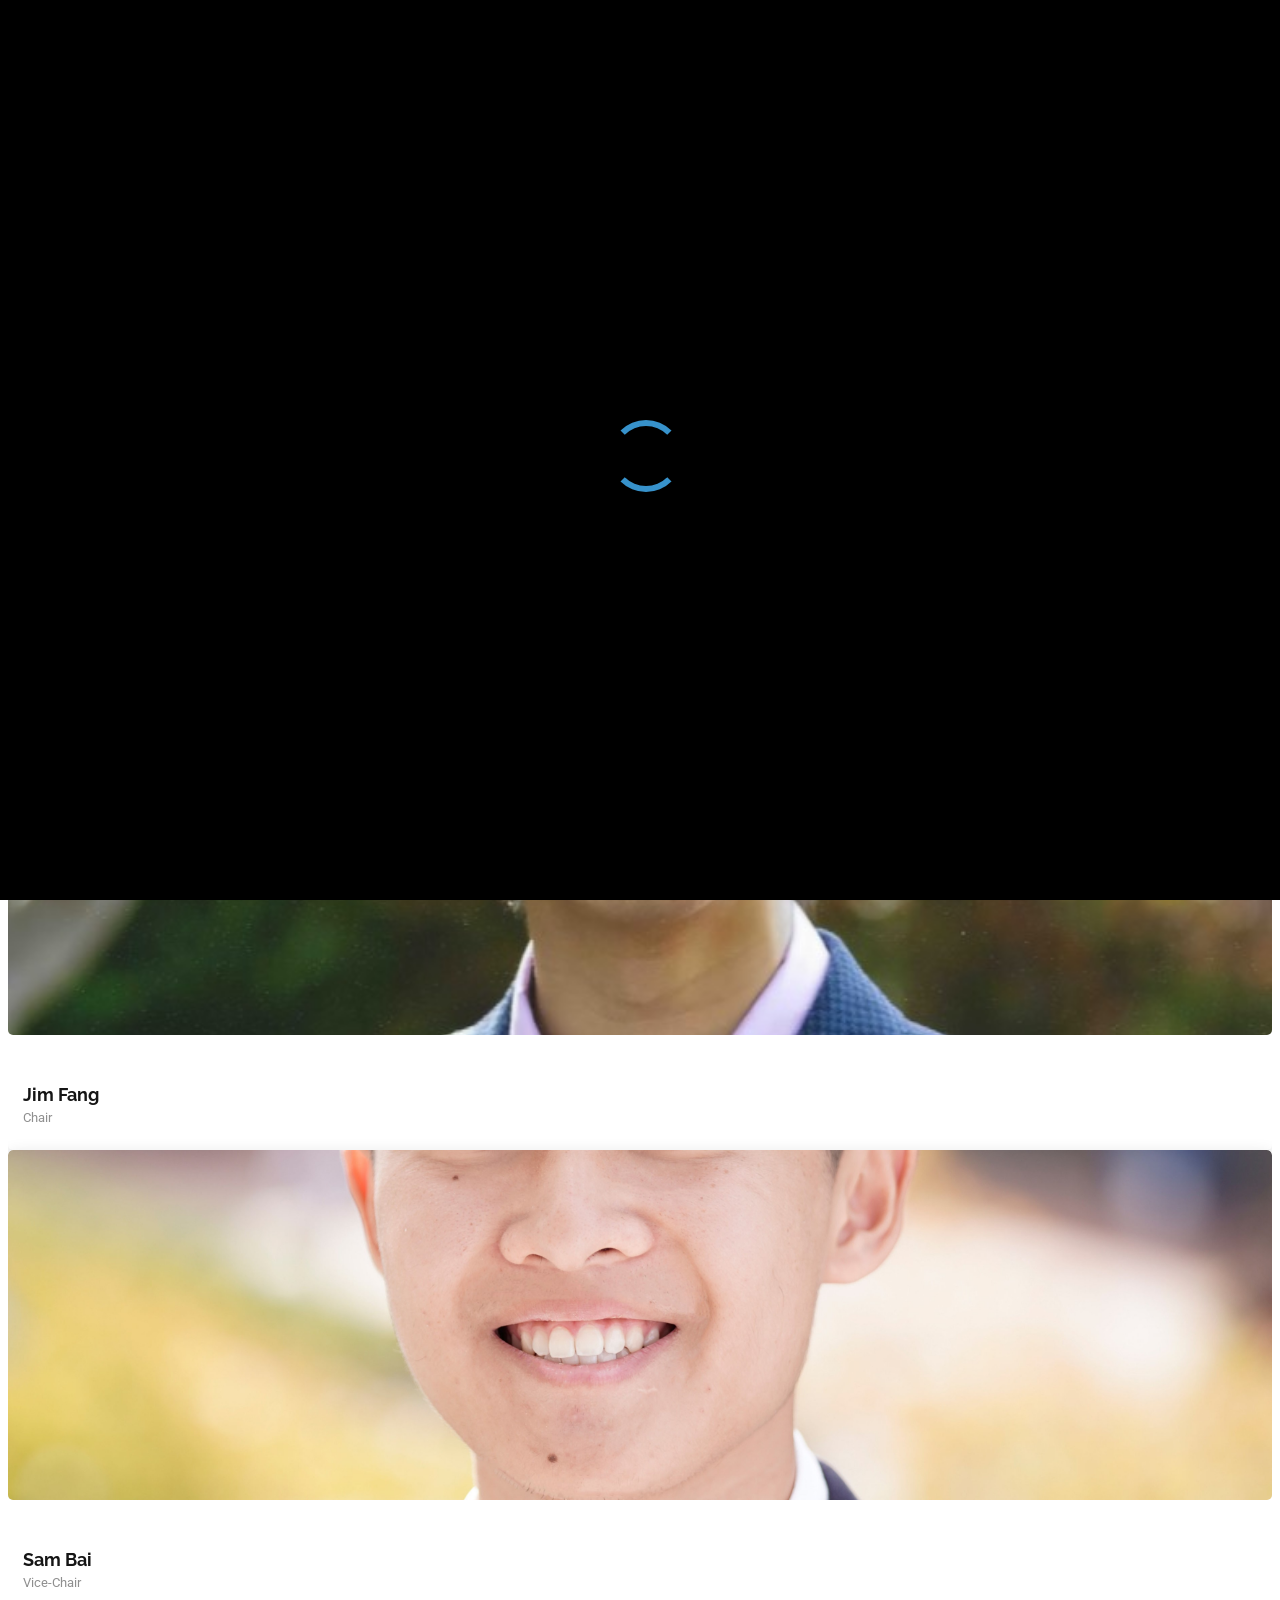
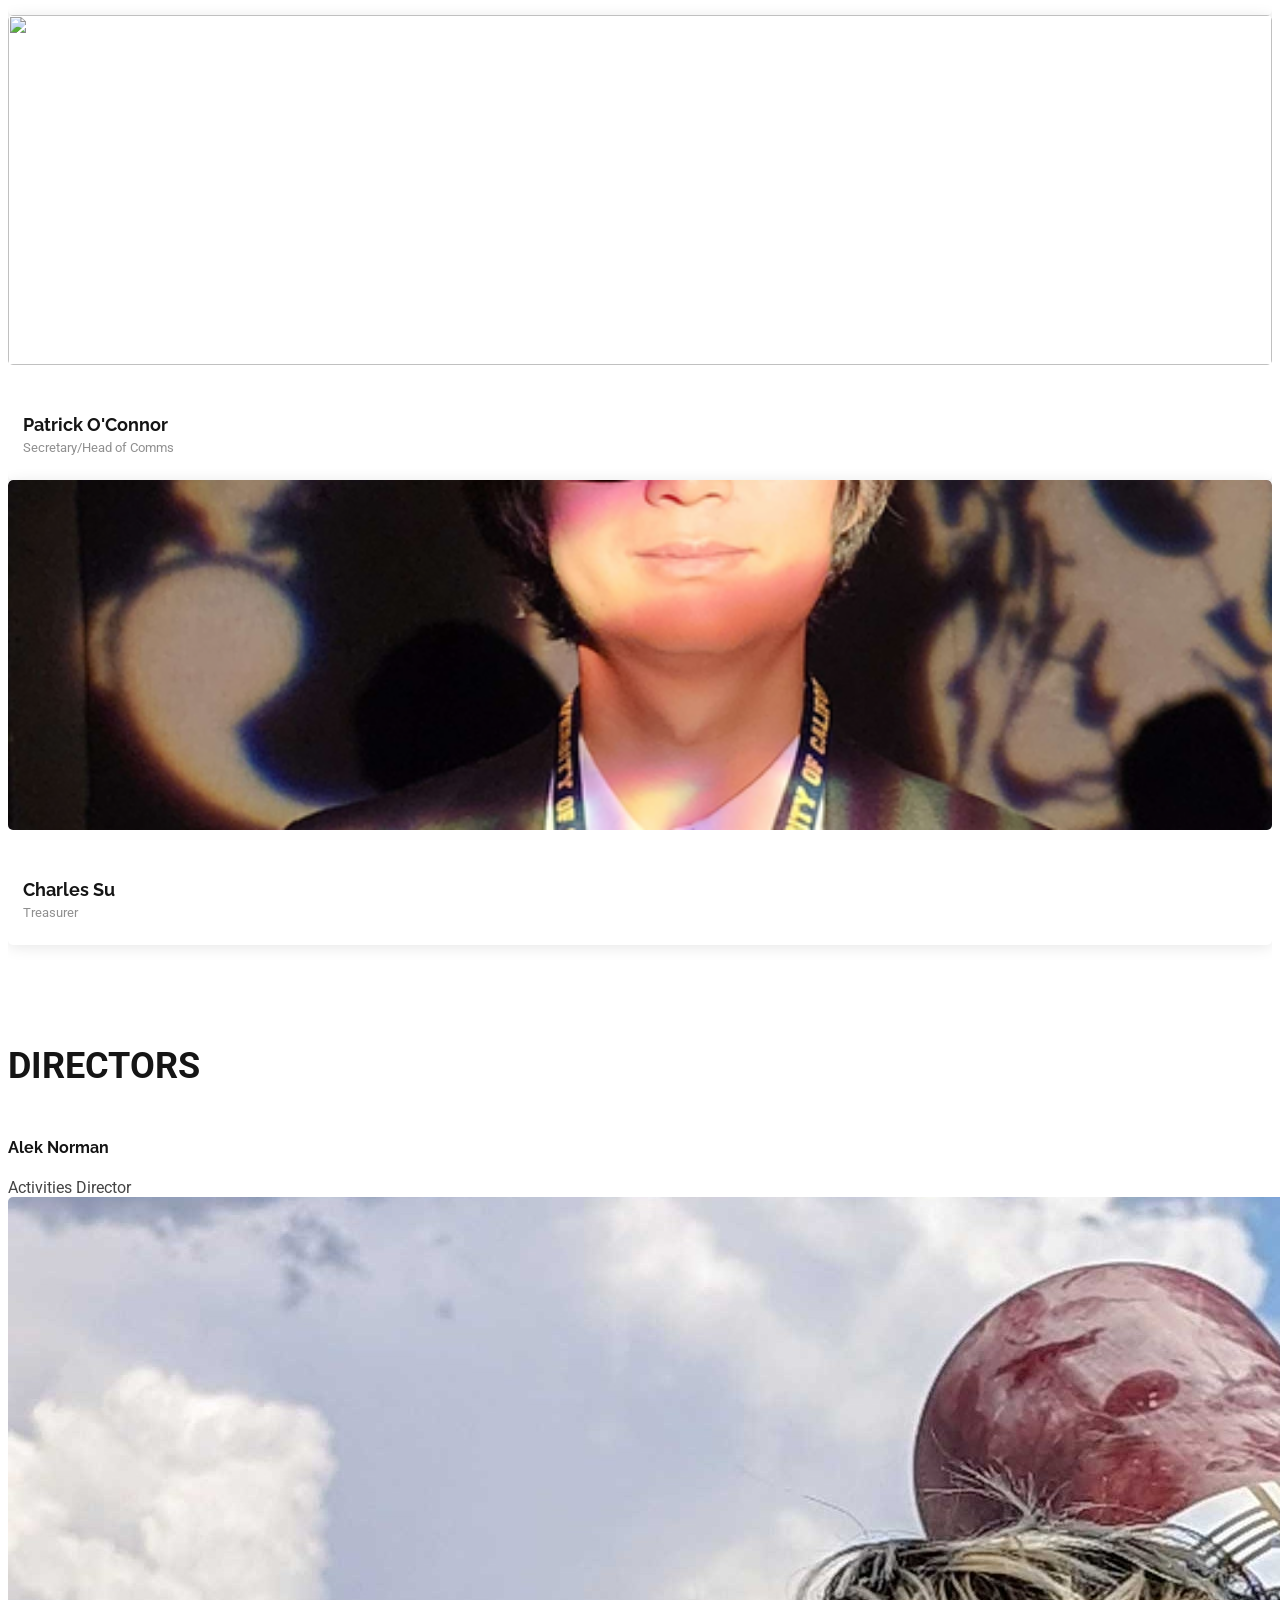
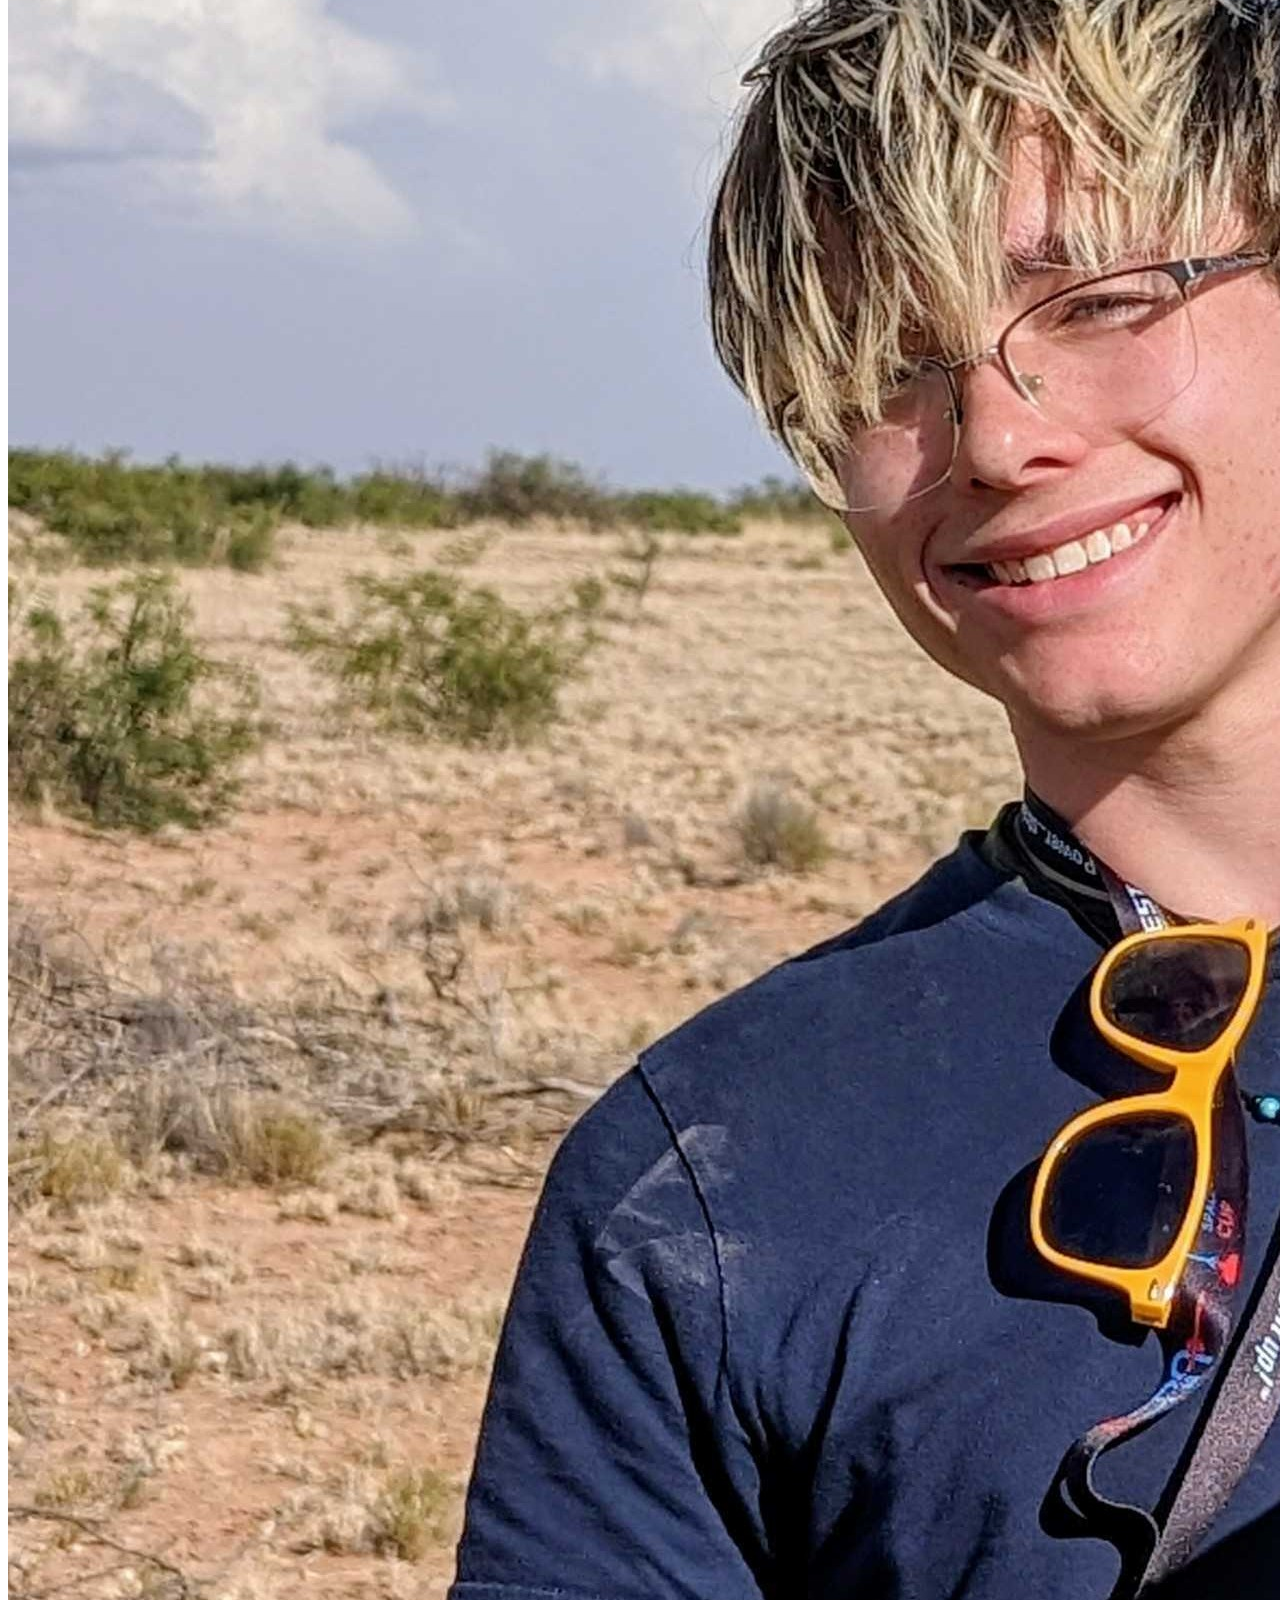
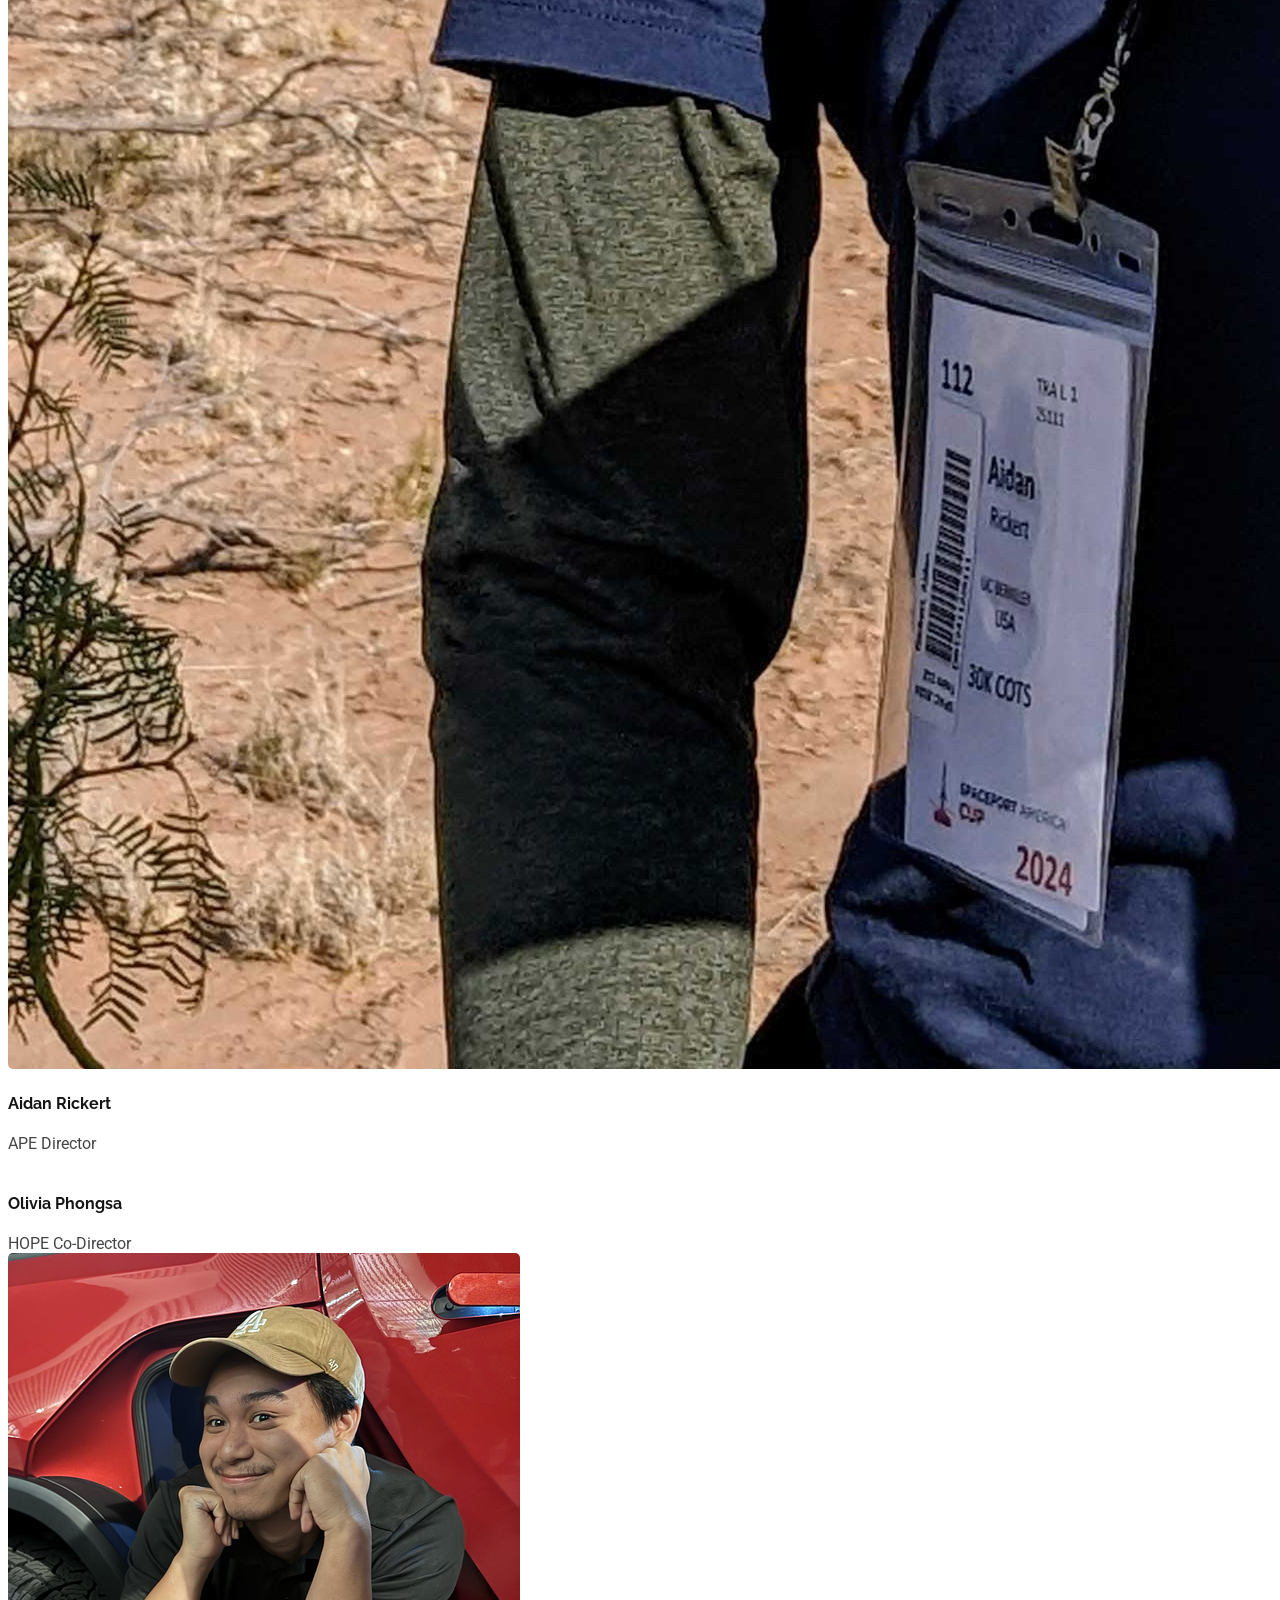
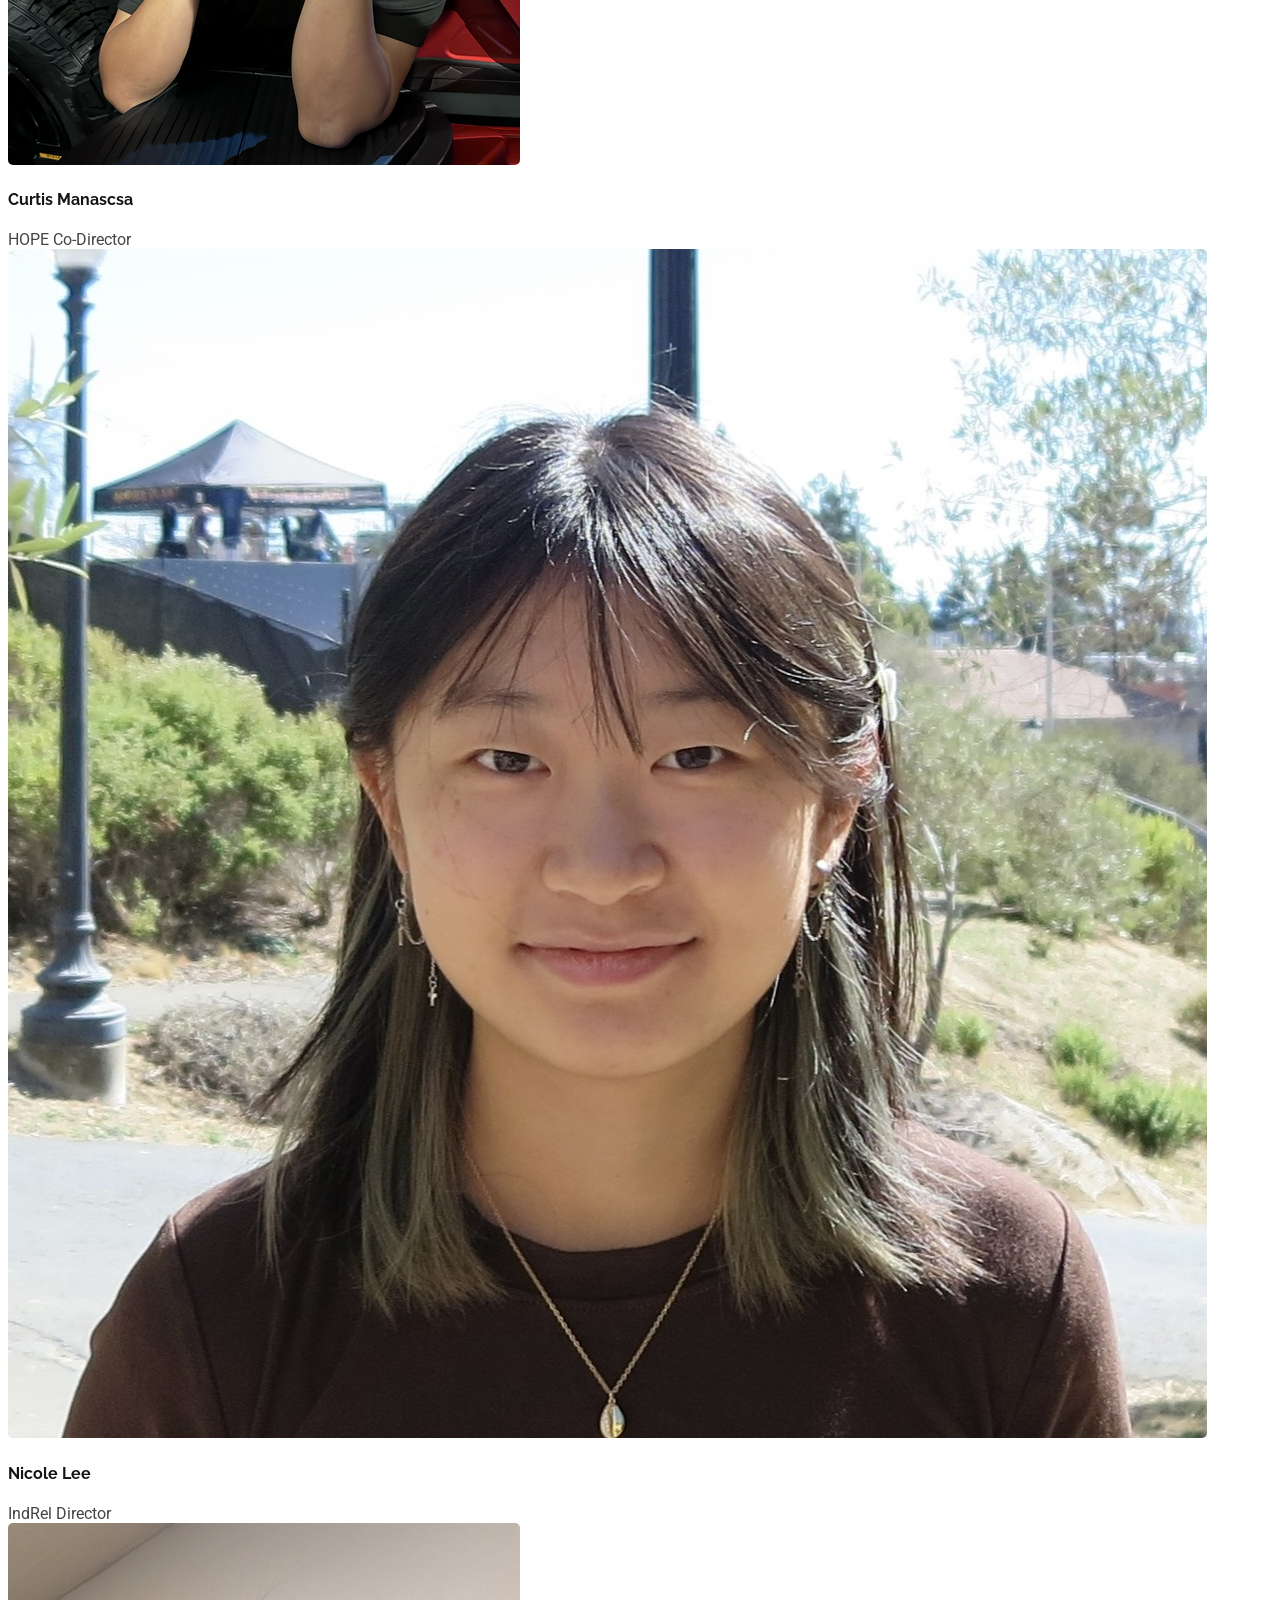
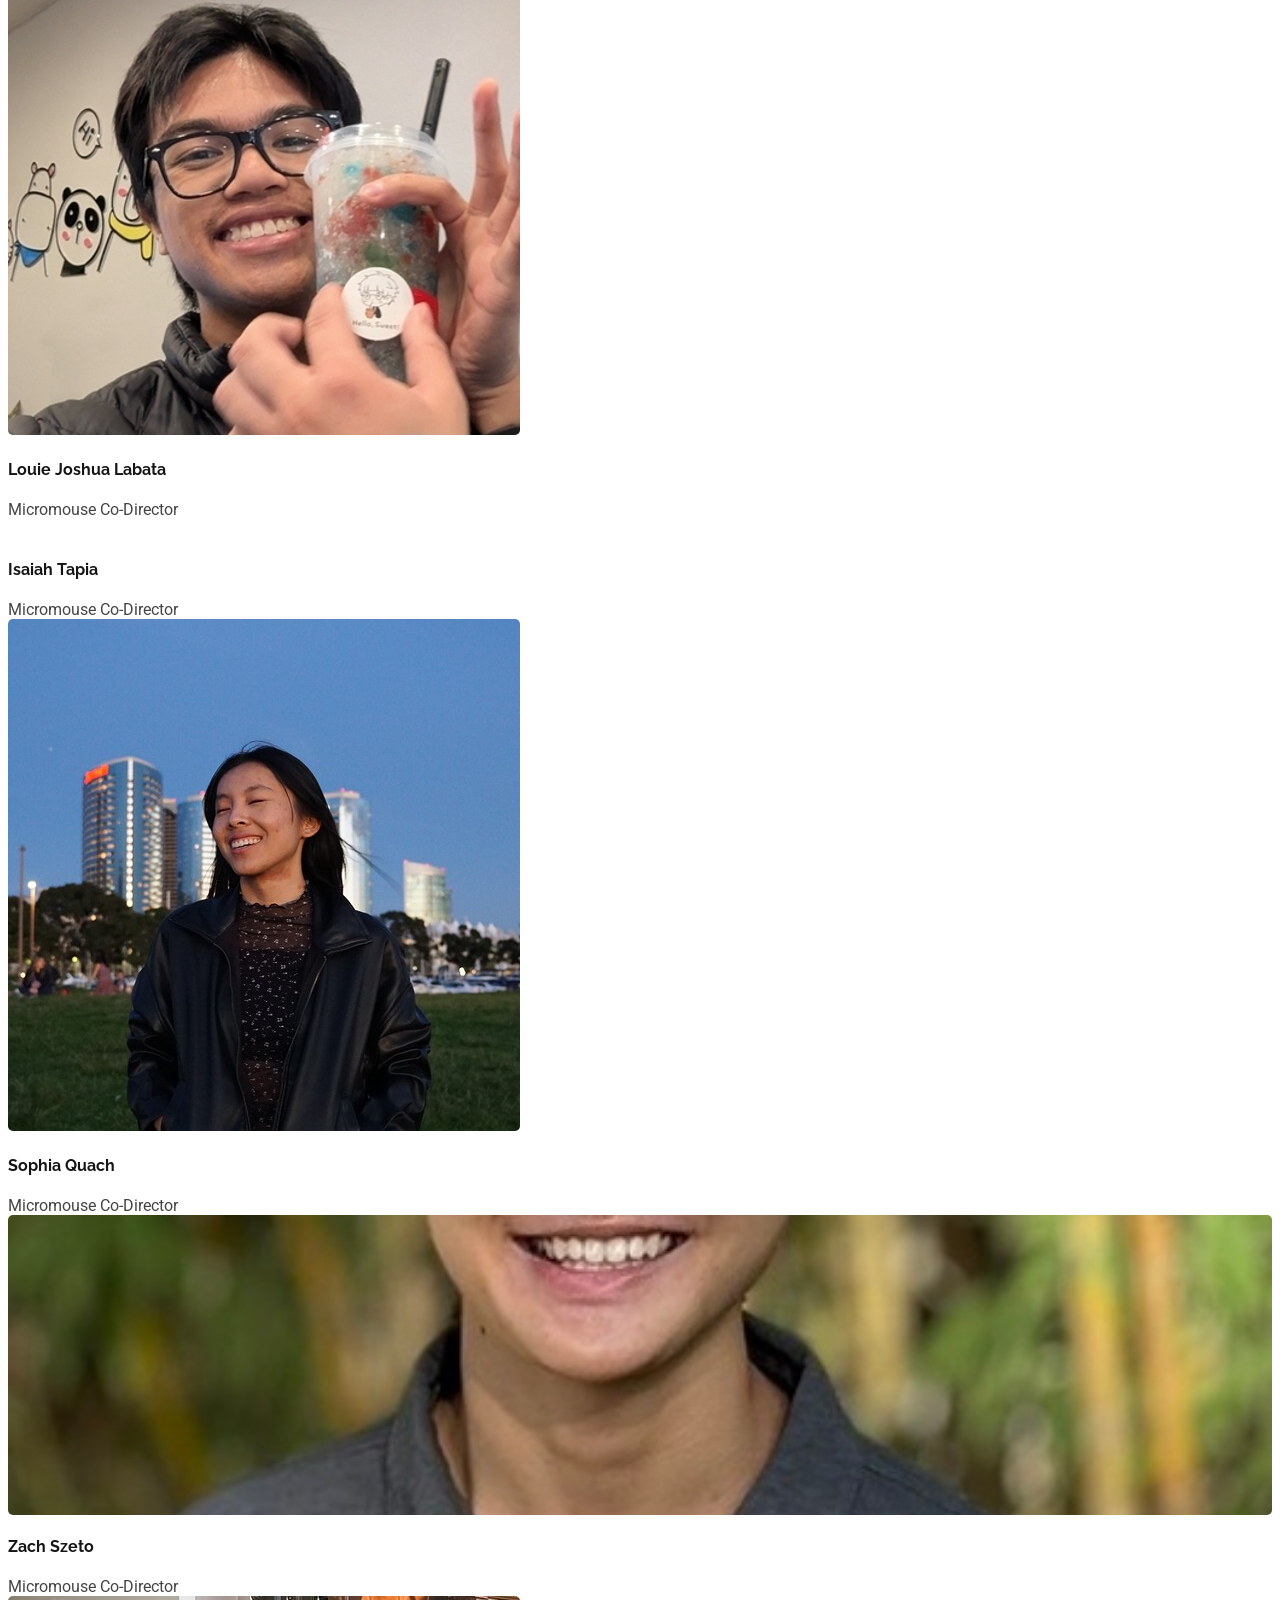
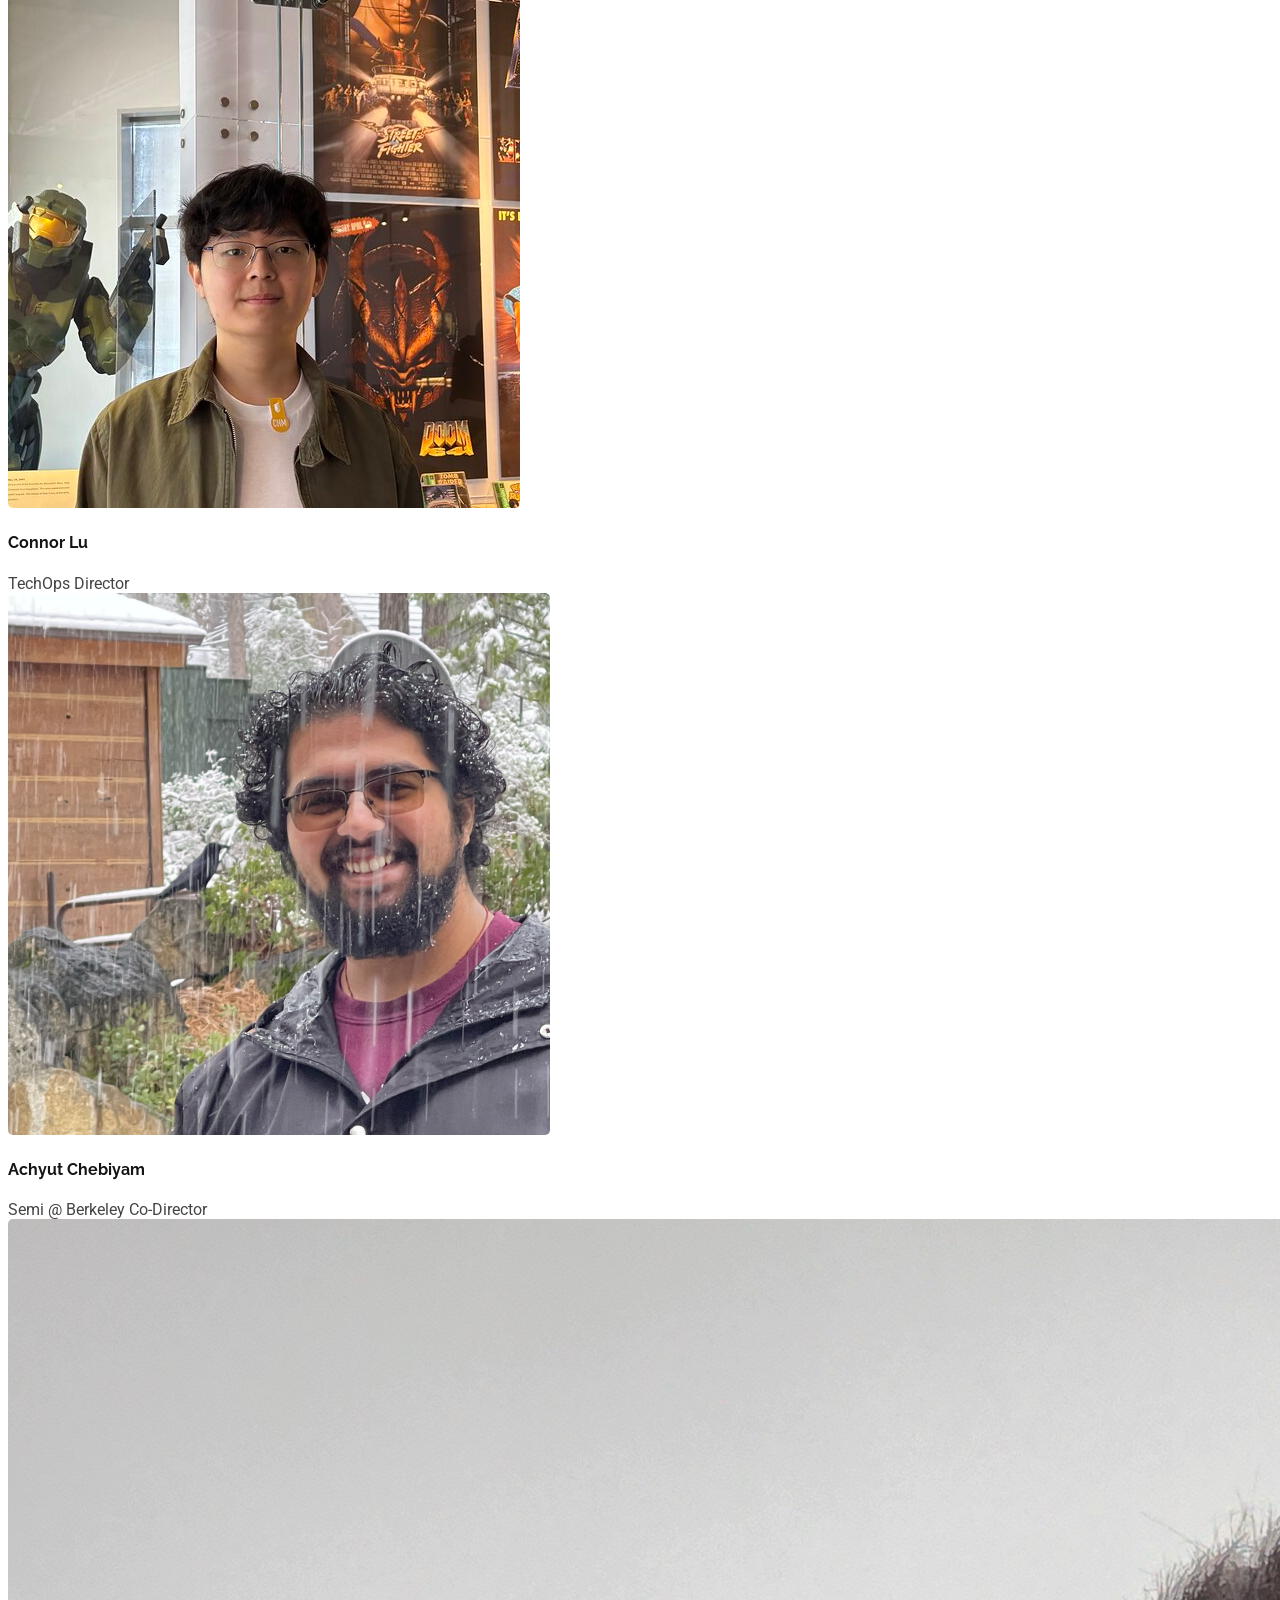
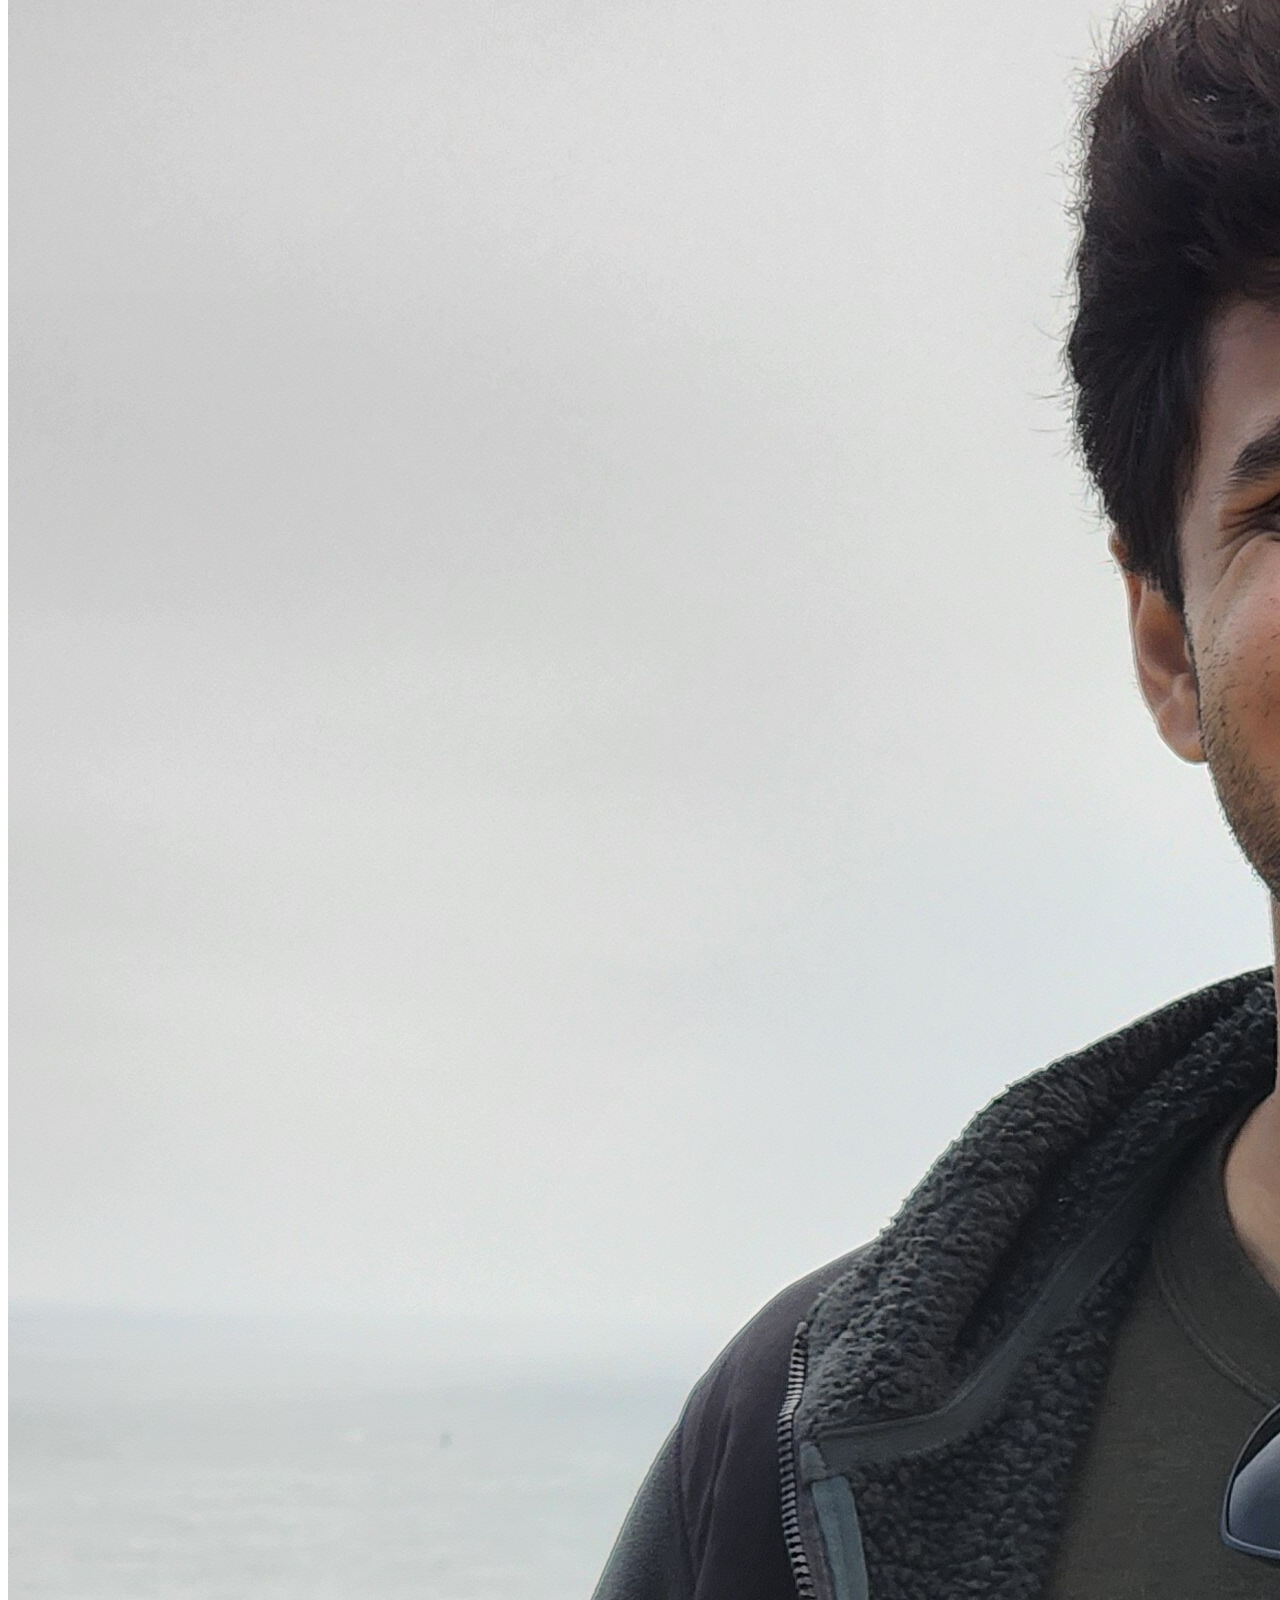
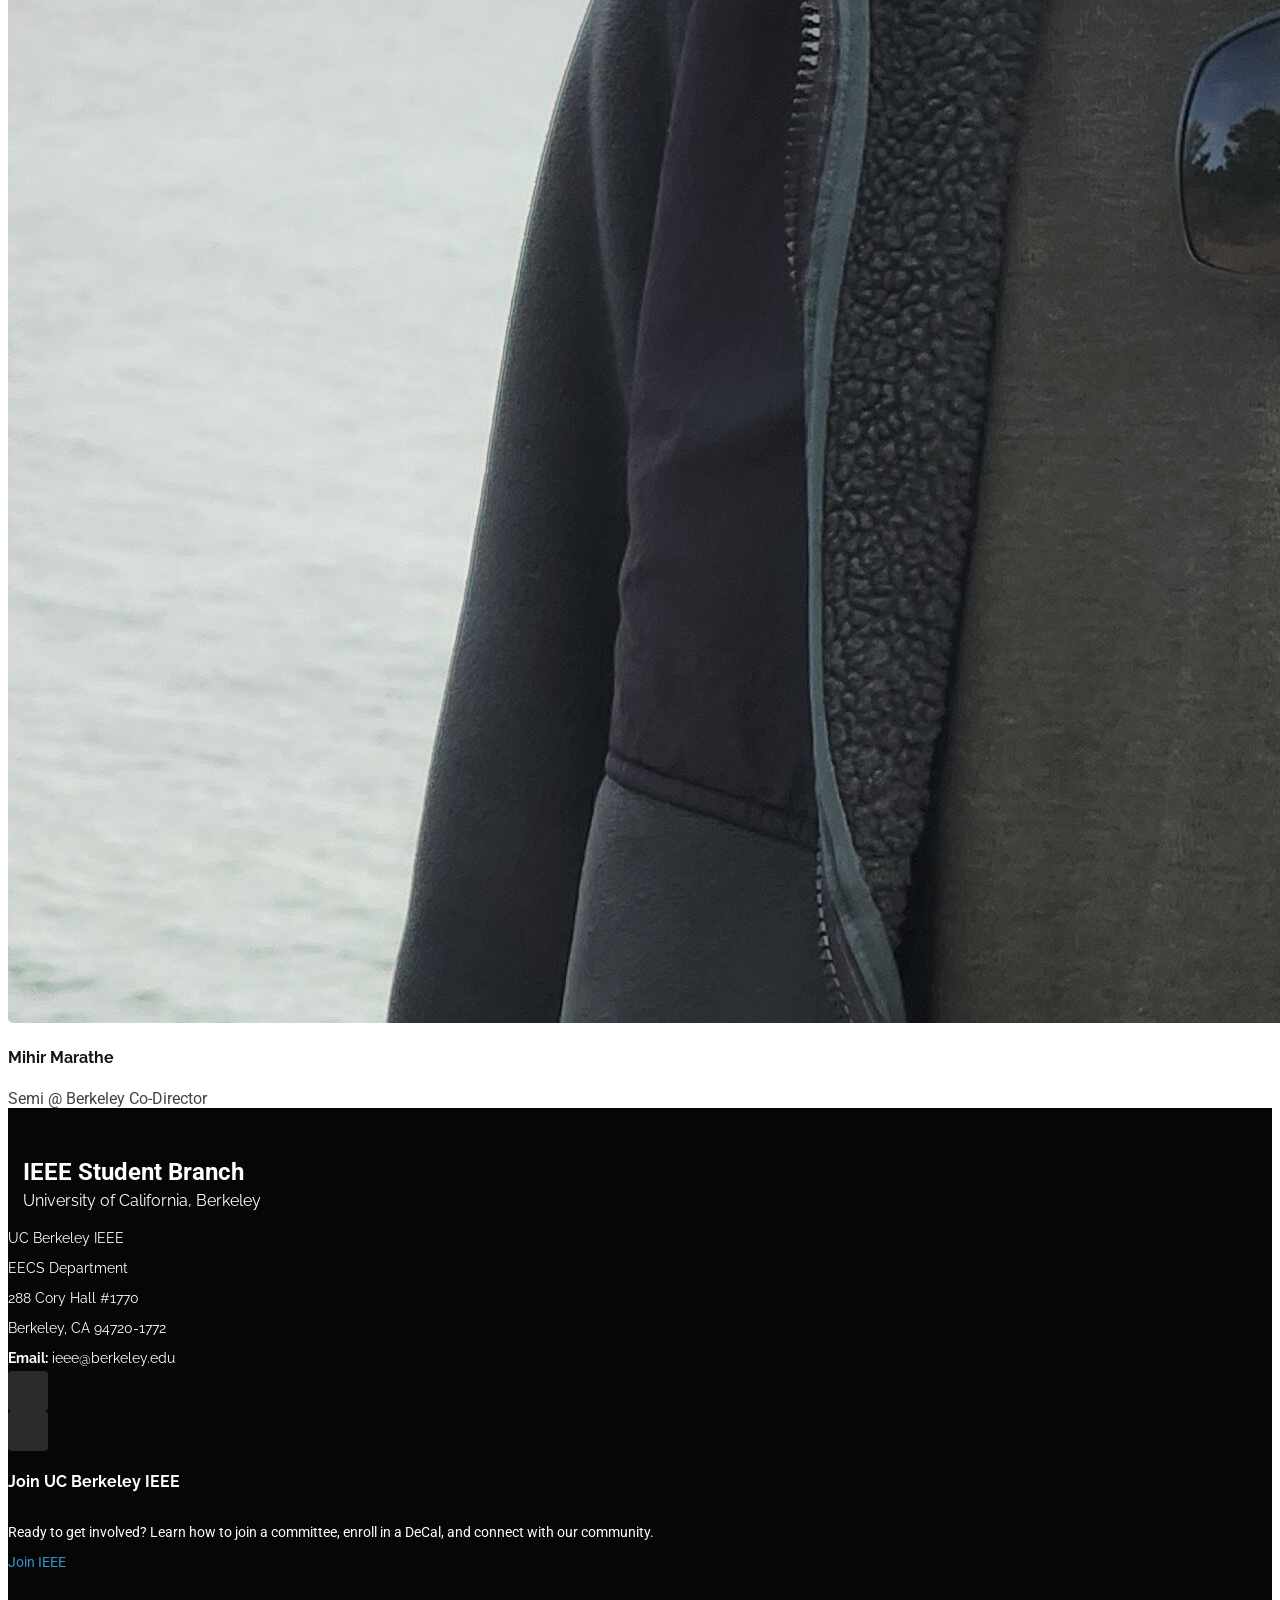
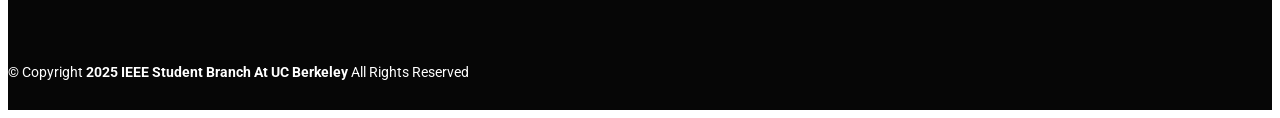
==== commit 4223f7f4: "misc" ====
--- a/committees.html
+++ b/committees.html
@@ -65,29 +65,16 @@
 
       <nav id="navmenu" class="navmenu">
         <ul>
-          <li><a href="index.html" class="active">Home<br></a></li>
-          <li><a href="index.html#about">About</a></li>
-          <!-- <li><a href="#decals">Industry</a></li> -->
-          <li><a href="index.html#decals">Decals</a></li>
+          <li><a href="index.html">Home<br></a></li>
+          <li><a href="decals.html">Decals</a></li>
           <li><a href="index.html#portfolio">Events</a></li>
-          <li><a href="projects.html">Projects</a></li>
-          <li><a href="committees.html">Committees</a></li>
-          <li class="dropdown"><a href="#"><span>Links</span> <i class="bi bi-chevron-down toggle-dropdown"></i></a>
-            <ul>
-              <li><a href="https://join.slack.com/t/berkeleyieee/shared_invite/zt-2n0hwwxpy-sEb3lHdXGlb4oy75WFB_jg" target="_blank" rel="noopener noreferrer">Slack</a></li>
-              <li><a href="https://discord.gg/CTgmxfKx4A" target="_blank" rel="noopener noreferrer">Discord</a></li>
-              <li><a href="https://berkie.ee/wiki" target="_blank" rel="noopener noreferrer">Wiki</a></li>
-              <li><a href="https://airtable.com/appybgPRhTf3clWII/pagJMNA7gOP4BNbtZ/form" target="_blank" rel="noopener noreferrer">General Member Sign up Form</a></li>
-              <li><a href="projects.html">Join a Project</a></li>
-              <li><a href="committees.html">Join a Committee</a></li>
-            </ul>
-          </li>
+          <li><a href="committees.html" class="active">Committees</a></li>
+          <li><a href="https://forms.gle/AaAZvggia7kBkkdh7" target="_blank" rel="noopener noreferrer">Feedback</a></li>
         </ul>
         <i class="mobile-nav-toggle d-xl-none bi bi-list"></i>
       </nav>
 
-      <!-- Evenetually go to new member page that has all the links-->
-      <a class="btn-getstarted" href="https://airtable.com/appybgPRhTf3clWII/pagJMNA7gOP4BNbtZ/form" target="_blank" rel="noopener noreferrer">Join IEEE today!</a>
+      <a class="btn-getstarted" href="join.html">Join IEEE today!</a>
 
     </div>
   </header>
@@ -118,7 +105,7 @@
               <p class="lead">
                 Increase your involvement with IEEE and join a committee! Committees are a great way to get involved with IEEE's internal software development and hardware projects, increase your planning and event management skills, connect with industry leaders, and so much more! You can learn more about each of our committees <a href="https://docs.google.com/document/d/1QP1Eq3N7kQw1oIol75xoH9QXkRBnEx_GIhlwEYHeqgI/edit?ref=ieee.berkeley.edu&tab=t.0#heading=h.zav8l9qdodrs" target="_blank" rel="noopener noreferrer">here</a> or on our Committees page of our website.
               </p>
-              <a href="https://airtable.com/appybgPRhTf3clWII/pagPHE6aPBXlnydRO/form" class="btn btn-primary btn-lg px-4 py-2 mt-3 text-white" target="_blank" rel="noopener noreferrer">
+              <a href="https://forms.gle/dJHkQnKMJqR3qxY89" class="btn btn-primary btn-lg px-4 py-2 mt-3 text-white" target="_blank" rel="noopener noreferrer">
                 <i class="bi bi-people-fill me-2"></i>Join a Committee
               </a>
             </div>
@@ -435,9 +422,9 @@
           </div>
 
           <div class="col-lg-4 col-md-12 footer-newsletter">
-            <h4>Join Our Slack</h4>
-            <p>Join our Slack and receive updates about meetings, industry hiring conferences, and more!</p>
-            <a href="https://join.slack.com/t/berkeleyieee/shared_invite/zt-2n0hwwxpy-sEb3lHdXGlb4oy75WFB_jg" target="_blank" rel="noopener noreferrer" class="btn btn-large btn-primary slack-button">Join Slack</a>
+            <h4>Join UC Berkeley IEEE</h4>
+            <p>Ready to get involved? Learn how to join a committee, enroll in a DeCal, and connect with our community.</p>
+            <a href="join.html" class="btn btn-large btn-primary slack-button">Join IEEE</a>
           </div>
 
         </div>
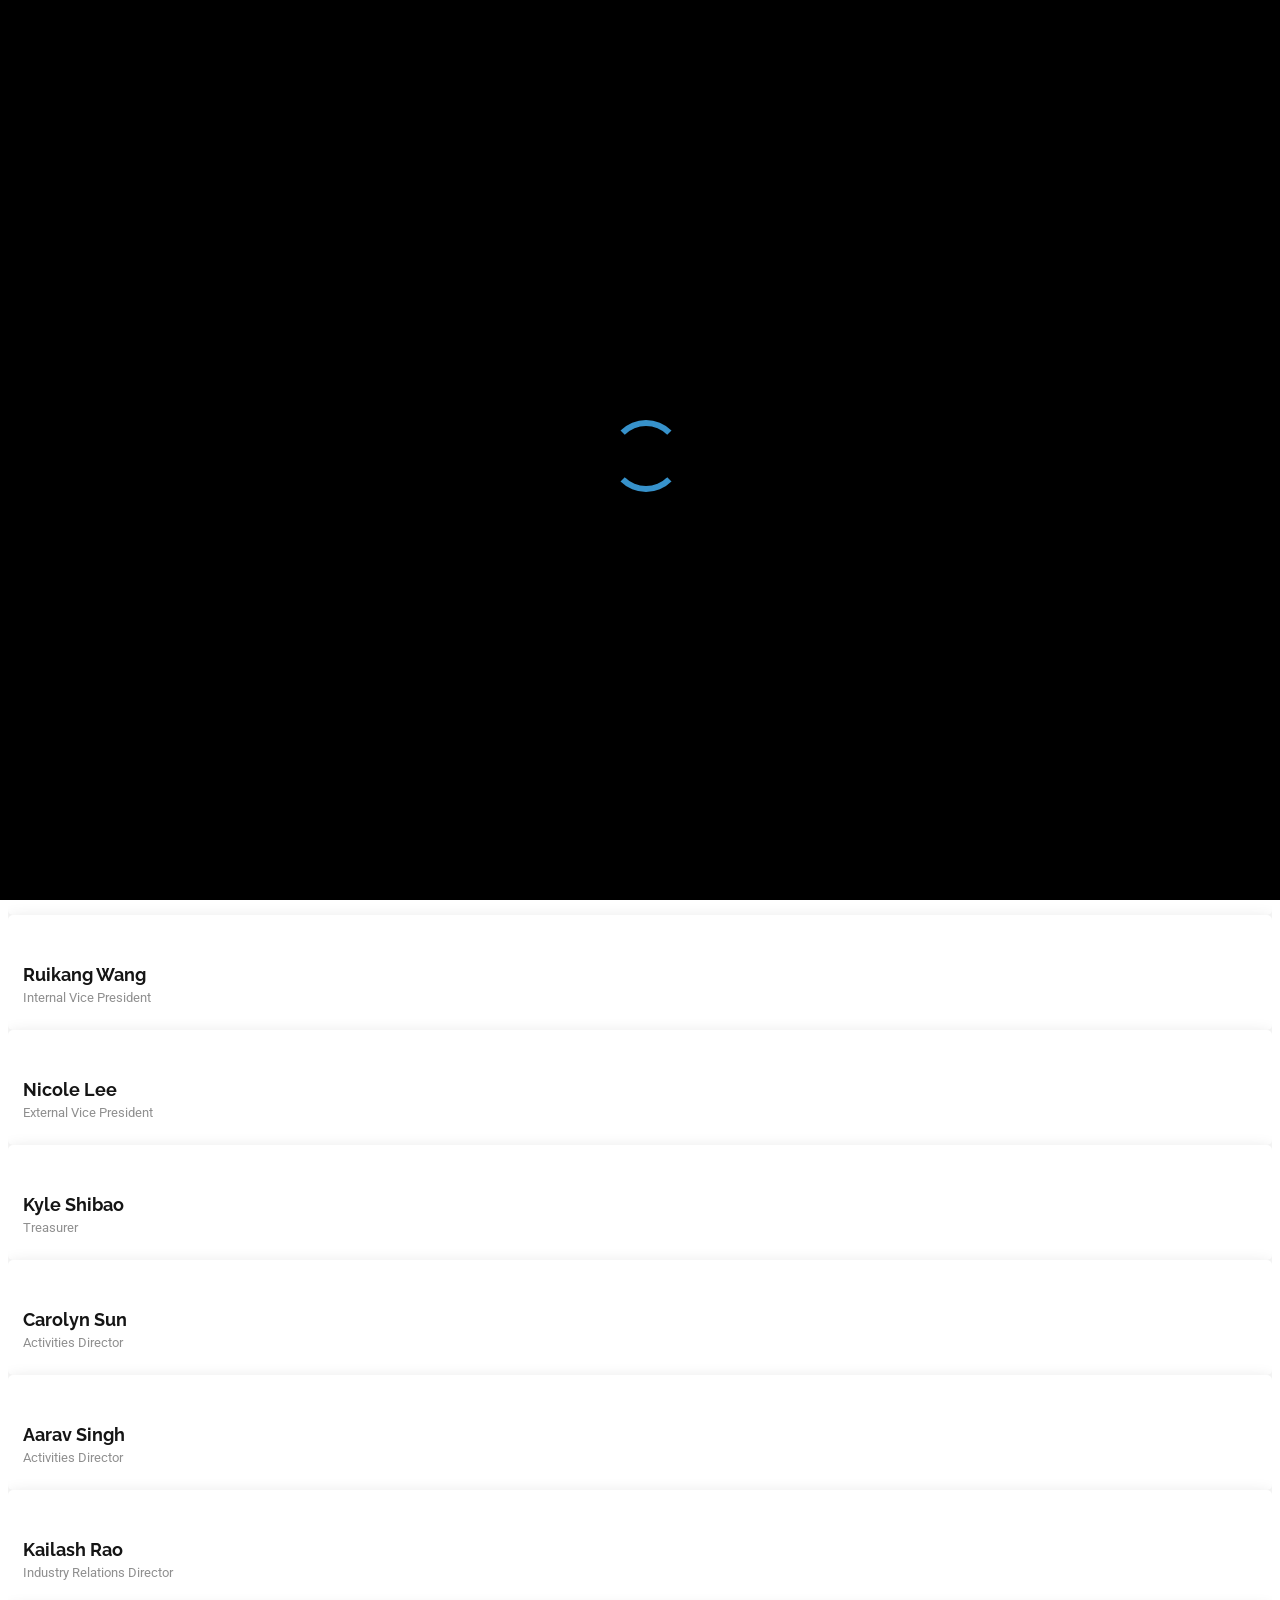
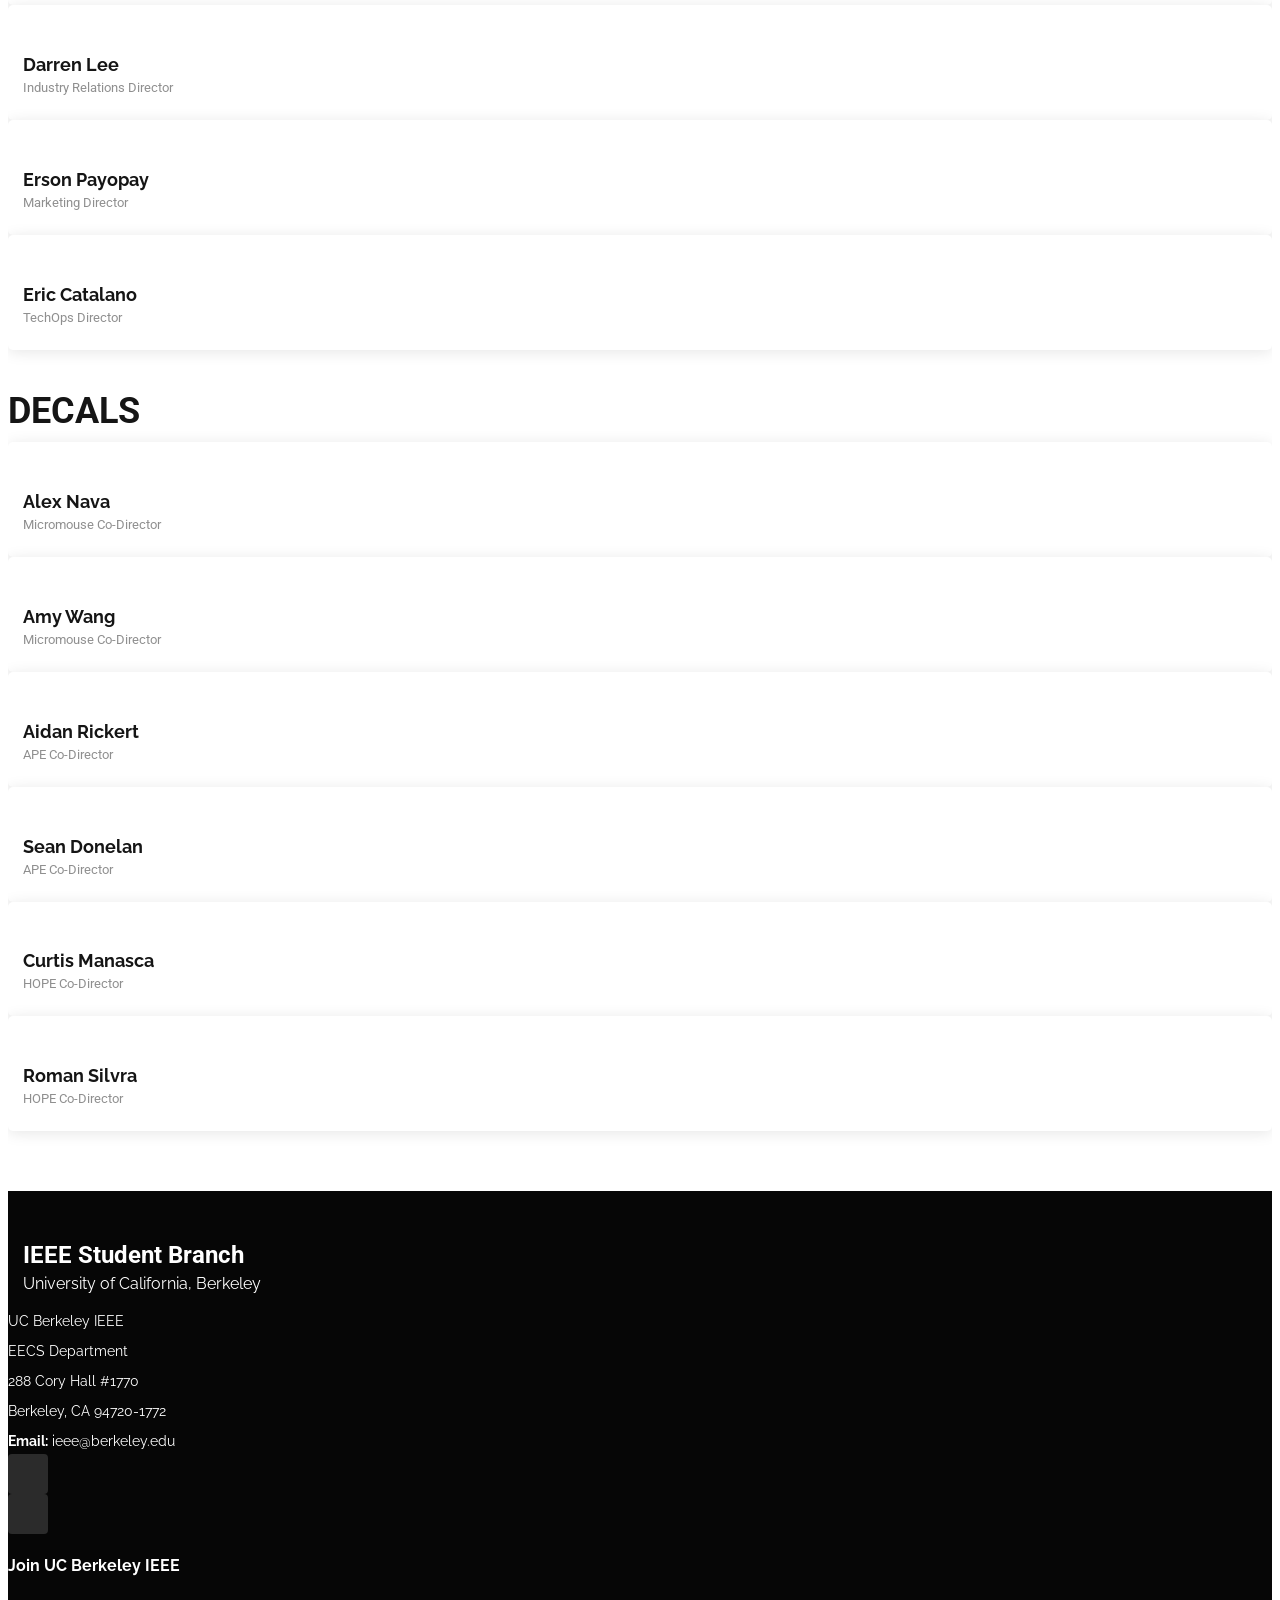
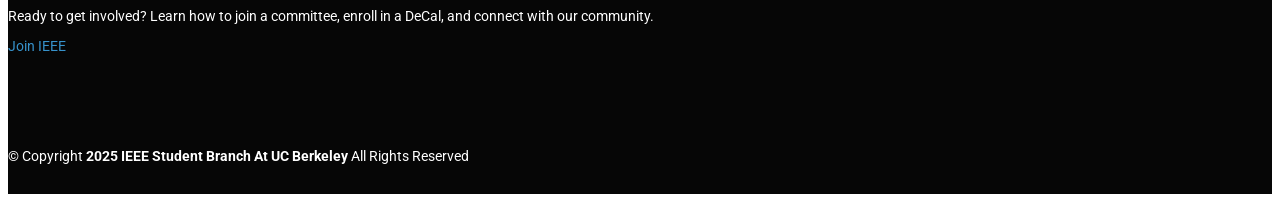
==== commit d961c180: "updates for recruitment" ====
--- a/committees.html
+++ b/committees.html
@@ -65,8 +65,13 @@
 
       <nav id="navmenu" class="navmenu">
         <ul>
-          <li><a href="index.html">Home<br></a></li>
-          <li><a href="decals.html">Decals</a></li>
+          <li><a href="index.html">Home</a></li>
+          <li class="dropdown"><a href="#"><span>Decals</span> <i class="bi bi-chevron-down toggle-dropdown"></i></a>
+            <ul>
+              <li><a href="decals.html">Course Websites</a></li>
+              <li><a href="enrollment.html">Enrollment</a></li>
+            </ul>
+          </li>
           <li><a href="index.html#portfolio">Events</a></li>
           <li><a href="committees.html" class="active">Committees</a></li>
           <li><a href="https://forms.gle/AaAZvggia7kBkkdh7" target="_blank" rel="noopener noreferrer">Feedback</a></li>
@@ -117,278 +122,182 @@
     <!-- Team Section -->
     <section id="team" class="team section">
 
-      <!--Executives-->
+      <!-- Executives -->
       <div class="container">
+        <div class="container section-title" data-aos="fade-up">
+          <p>Executives</p>
+        </div><!-- End Section Title -->
+
         <div class="row gy-4">
-      <div class="container section-title" data-aos="fade-up">
-        <p>Executives</p>
-      </div><!-- End Section Title --> 
-
-      <!--Jim Fang-->
-      <div class="col-lg-3 col-md-6 d-flex align-items-stretch" data-aos="fade-up" data-aos-delay="400">
-        <div class="team-member">
-          <div class="member-img">
-            <img src="assets/officers/Exec/Jim_Fang.jpg" class="img-fluid" alt="">
-            <div class="social">
-            </div>
-          </div>
-          <div class="member-info">
-            <h4>Jim Fang</h4>
-            <span class="fw-bold">Chair</span>
-          </div>
-        </div>
-      </div><!-- End Team Member -->
-
-      <!--Sam Bai-->
-      <div class="col-lg-3 col-md-6 d-flex align-items-stretch" data-aos="fade-up" data-aos-delay="400">
-        <div class="team-member">
-          <div class="member-img">
-            <img src="assets/officers/Exec/Sam_Bai.jpg" class="img-fluid" alt="">
-            <div class="social">
-              <a href="https://www.linkedin.com/in/sam-bai-546a611b2/"><i class="bi bi-linkedin"></i></a>
-            </div>
-          </div>
-          <div class="member-info">
-            <h4>Sam Bai</h4>
-            <span class="fw-bold">Vice-Chair</span>
-          </div>
-        </div>
-      </div><!-- End Team Member -->
-
-      <!--Patrick O'Connor-->
-      <div class="col-lg-3 col-md-6 d-flex align-items-stretch" data-aos="fade-up" data-aos-delay="400">
-        <div class="team-member">
-          <div class="member-img">
-            <img src="assets/officers/Exec/Patrick_OConnor.jpg" class="img-fluid" alt="">
-            <div class="social">
-              <a href="https://www.linkedin.com/in/pchrisoc/"><i class="bi bi-linkedin"></i></a>
-            </div>
-          </div>
-          <div class="member-info">
-            <h4>Patrick O'Connor</h4>
-            <span class="fw-bold">Secretary/Head of Comms</span>
-          </div>
-        </div>
-      </div><!-- End Team Member -->
-
-      <!--Charles Su-->
-      <div class="col-lg-3 col-md-6 d-flex align-items-stretch" data-aos="fade-up" data-aos-delay="400">
-        <div class="team-member">
-          <div class="member-img">
-            <img src="assets/officers/Exec/Charles_Su.png" class="img-fluid" alt="">
-            <div class="social">
-              <a href="https://www.linkedin.com/in/charles-e-su/"><i class="bi bi-linkedin"></i></a>
-            </div>
-          </div>
-          <div class="member-info">
-            <h4>Charles Su</h4>
-            <span class="fw-bold">Treasurer</span>
-          </div>
-        </div>
-      </div><!-- End Team Member -->
-
-      </div></div>
-      </section><!-- /Team Section -->
-
-      <!--Directors-->
-      <div class="container">
+
+          <div class="col-lg-3 col-md-6 d-flex align-items-stretch" data-aos="fade-up" data-aos-delay="100">
+            <div class="team-member">
+              <div class="member-info">
+                <h4>Ailsa Sun</h4>
+                <span class="fw-bold">Co-Chair</span>
+              </div>
+            </div>
+          </div>
+
+          <div class="col-lg-3 col-md-6 d-flex align-items-stretch" data-aos="fade-up" data-aos-delay="100">
+            <div class="team-member">
+              <div class="member-info">
+                <h4>Olivia Phongsa</h4>
+                <span class="fw-bold">Co-Chair</span>
+              </div>
+            </div>
+          </div>
+
+          <div class="col-lg-3 col-md-6 d-flex align-items-stretch" data-aos="fade-up" data-aos-delay="100">
+            <div class="team-member">
+              <div class="member-info">
+                <h4>Ruikang Wang</h4>
+                <span class="fw-bold">Internal Vice President</span>
+              </div>
+            </div>
+          </div>
+
+          <div class="col-lg-3 col-md-6 d-flex align-items-stretch" data-aos="fade-up" data-aos-delay="100">
+            <div class="team-member">
+              <div class="member-info">
+                <h4>Nicole Lee</h4>
+                <span class="fw-bold">External Vice President</span>
+              </div>
+            </div>
+          </div>
+
+          <div class="col-lg-3 col-md-6 d-flex align-items-stretch" data-aos="fade-up" data-aos-delay="100">
+            <div class="team-member">
+              <div class="member-info">
+                <h4>Kyle Shibao</h4>
+                <span class="fw-bold">Treasurer</span>
+              </div>
+            </div>
+          </div>
+
+          <div class="col-lg-3 col-md-6 d-flex align-items-stretch" data-aos="fade-up" data-aos-delay="100">
+            <div class="team-member">
+              <div class="member-info">
+                <h4>Carolyn Sun</h4>
+                <span class="fw-bold">Activities Director</span>
+              </div>
+            </div>
+          </div>
+
+          <div class="col-lg-3 col-md-6 d-flex align-items-stretch" data-aos="fade-up" data-aos-delay="100">
+            <div class="team-member">
+              <div class="member-info">
+                <h4>Aarav Singh</h4>
+                <span class="fw-bold">Activities Director</span>
+              </div>
+            </div>
+          </div>
+
+          <div class="col-lg-3 col-md-6 d-flex align-items-stretch" data-aos="fade-up" data-aos-delay="100">
+            <div class="team-member">
+              <div class="member-info">
+                <h4>Kailash Rao</h4>
+                <span class="fw-bold">Industry Relations Director</span>
+              </div>
+            </div>
+          </div>
+
+          <div class="col-lg-3 col-md-6 d-flex align-items-stretch" data-aos="fade-up" data-aos-delay="100">
+            <div class="team-member">
+              <div class="member-info">
+                <h4>Darren Lee</h4>
+                <span class="fw-bold">Industry Relations Director</span>
+              </div>
+            </div>
+          </div>
+
+          <div class="col-lg-3 col-md-6 d-flex align-items-stretch" data-aos="fade-up" data-aos-delay="100">
+            <div class="team-member">
+              <div class="member-info">
+                <h4>Erson Payopay</h4>
+                <span class="fw-bold">Marketing Director</span>
+              </div>
+            </div>
+          </div>
+
+          <div class="col-lg-3 col-md-6 d-flex align-items-stretch" data-aos="fade-up" data-aos-delay="100">
+            <div class="team-member">
+              <div class="member-info">
+                <h4>Eric Catalano</h4>
+                <span class="fw-bold">TechOps Director</span>
+              </div>
+            </div>
+          </div>
+
+        </div>
+      </div>
+
+      <!-- DeCals -->
+      <div class="container mt-5">
+        <div class="container section-title" data-aos="fade-up">
+          <p>DeCals</p>
+        </div><!-- End Section Title -->
+
         <div class="row gy-4">
-      <div class="container section-title" data-aos="fade-up">
-        <p>Directors</p>
-      </div><!-- End Section Title --> 
-
-      <!--Activities Committee-->
-      <!--Alek Norman-->
-      <div class="col-lg-3 col-md-6 d-flex align-items-stretch" data-aos="fade-up" data-aos-delay="400">
-        <div class="team-member">
-          <div class="member-img">
-            <img src="assets/officers/Activities/Alek_Norman.jpg" class="img-fluid" alt="">
-            <div class="social">
-              <a href="https://www.linkedin.com/in/aleksander-norman-82b024261/"><i class="bi bi-linkedin"></i></a>
-            </div>
-          </div>
-          <div class="member-info">
-            <h4>Alek Norman</h4>
-            <span>Activities Director</span>
-          </div>
-        </div>
-      </div><!-- End Team Member -->
-
-      <!--APE-->
-      <!--Aidan Rickert-->
-      <div class="col-lg-3 col-md-6 d-flex align-items-stretch" data-aos="fade-up" data-aos-delay="400">
-        <div class="team-member">
-          <div class="member-img">
-            <img src="assets/officers/APE/Aidan_Rickert.jpg" class="img-fluid" alt="">
-            <div class="social">
-              <a href="https://www.linkedin.com/in/aidan-rickert-b45725191/"><i class="bi bi-linkedin"></i></a>
-            </div>
-          </div>
-          <div class="member-info">
-            <h4>Aidan Rickert</h4>
-            <span>APE Director</span>
-          </div>
-        </div>
-      </div><!-- End Team Member -->
-
-      <!--HOPE-->
-      <!--Olivia Phongsa-->
-      <div class="col-lg-3 col-md-6 d-flex align-items-stretch" data-aos="fade-up" data-aos-delay="400">
-        <div class="team-member">
-          <div class="member-img">
-            <img src="assets/officers/Hope/olivia.jpg" class="img-fluid" alt="">
-            <div class="social">
-            </div>
-          </div>
-          <div class="member-info">
-            <h4>Olivia Phongsa</h4>
-            <span>HOPE Co-Director</span>
-          </div>
-        </div>
-      </div><!-- End Team Member -->
-
-      <!--Curtis Manascsa-->
-      <div class="col-lg-3 col-md-6 d-flex align-items-stretch" data-aos="fade-up" data-aos-delay="400">
-        <div class="team-member">
-          <div class="member-img">
-            <img src="assets/officers/Hope/Curtis.png" class="img-fluid" alt="">
-            <div class="social">
-            </div>
-          </div>
-          <div class="member-info">
-            <h4>Curtis Manascsa</h4>
-            <span>HOPE Co-Director</span>
-          </div>
-        </div>
-      </div><!-- End Team Member -->
-
-      <!--IndRel-->
-      <!--Nicole Lee-->
-      <div class="col-lg-3 col-md-6 d-flex align-items-stretch" data-aos="fade-up" data-aos-delay="400">
-        <div class="team-member">
-          <div class="member-img">
-            <img src="assets/officers/Indrel/Nicole_Lee.jpeg" class="img-fluid" alt="">
-            <div class="social">
-              <a href="https://www.linkedin.com/in/nicole-lee-1ba63a27b/"><i class="bi bi-linkedin"></i></a>
-            </div>
-          </div>
-          <div class="member-info">
-            <h4>Nicole Lee</h4>
-            <span>IndRel Director</span>
-          </div>
-        </div>
-      </div><!-- End Team Member -->
-
-      <!--Micromouse-->
-      <!--Louie Joshua Labata-->
-      <div class="col-lg-3 col-md-6 d-flex align-items-stretch" data-aos="fade-up" data-aos-delay="400">
-        <div class="team-member">
-          <div class="member-img">
-            <img src="assets/officers/Micromouse/LJ_Labata.jpeg" class="img-fluid" alt="">
-            <div class="social">
-              <a href="https://www.linkedin.com/in/louie-labata/"><i class="bi bi-linkedin"></i></a>
-            </div>
-          </div>
-          <div class="member-info">
-            <h4>Louie Joshua Labata</h4>
-            <span>Micromouse Co-Director</span>
-          </div>
-        </div>
-      </div><!-- End Team Member -->
-
-      <!--Isaiah Tapia-->
-      <div class="col-lg-3 col-md-6 d-flex align-items-stretch" data-aos="fade-up" data-aos-delay="400">
-        <div class="team-member">
-          <div class="member-img">
-            <img src="assets/officers/Micromouse/isaiah_tapia.png" class="img-fluid" alt="">
-            <div class="social">
-            </div>
-          </div>
-          <div class="member-info">
-            <h4>Isaiah Tapia</h4>
-            <span>Micromouse Co-Director</span>
-          </div>
-        </div>
-      </div><!-- End Team Member -->
-
-      <!--Sophia Quach-->
-      <div class="col-lg-3 col-md-6 d-flex align-items-stretch" data-aos="fade-up" data-aos-delay="400">
-        <div class="team-member">
-          <div class="member-img">
-            <img src="assets/officers/Micromouse/Sophia.png" class="img-fluid" alt="">
-            <div class="social">
-            </div>
-          </div>
-          <div class="member-info">
-            <h4>Sophia Quach</h4>
-            <span>Micromouse Co-Director</span>
-          </div>
-        </div>
-      </div><!-- End Team Member -->
-
-      <!--Zach Szeto-->
-      <div class="col-lg-3 col-md-6 d-flex align-items-stretch" data-aos="fade-up" data-aos-delay="400">
-        <div class="team-member">
-          <div class="member-img" style="height: 300px; overflow: hidden;">
-            <img src="assets/officers/Micromouse/Zach.jpg" class="img-fluid" alt="" style="width: 100%; height: 100%; object-fit: cover; object-position: center;">
-            <div class="social">
-            </div>
-          </div>
-          <div class="member-info">
-            <h4>Zach Szeto</h4>
-            <span>Micromouse Co-Director</span>
-          </div>
-        </div>
-      </div><!-- End Team Member -->
-
-      <!--TechOps-->
-      <!--Connor Lu-->
-      <div class="col-lg-3 col-md-6 d-flex align-items-stretch" data-aos="fade-up" data-aos-delay="400">
-        <div class="team-member">
-          <div class="member-img">
-            <img src="assets/officers/Techops/Connor_Lu.jpeg" class="img-fluid" alt="">
-            <div class="social">
-            </div>
-          </div>
-          <div class="member-info">
-            <h4>Connor Lu</h4>
-            <span>TechOps Director</span>
-          </div>
-        </div>
-      </div><!-- End Team Member -->
-
-      <!--Semi @ Berkeley-->
-      <!--Achyut Chebiyam-->
-      <div class="col-lg-3 col-md-6 d-flex align-items-stretch" data-aos="fade-up" data-aos-delay="400">
-        <div class="team-member">
-          <div class="member-img">
-            <img src="assets/officers/Semi/Achyut_Chebiyam.png" class="img-fluid" alt="">
-            <div class="social">
-            </div>
-          </div>
-          <div class="member-info">
-            <h4>Achyut Chebiyam</h4>
-            <span>Semi @ Berkeley Co-Director</span>
-          </div>
-        </div>
-      </div><!-- End Team Member -->
-
-      <!--Mihir Marathe-->
-      <div class="col-lg-3 col-md-6 d-flex align-items-stretch" data-aos="fade-up" data-aos-delay="400">
-        <div class="team-member">
-          <div class="member-img">
-            <img src="assets/officers/Semi/mihirmarathe.jpg" class="img-fluid" alt="">
-            <div class="social">
-            </div>
-          </div>
-          <div class="member-info">
-            <h4>Mihir Marathe</h4>
-            <span>Semi @ Berkeley Co-Director</span>
-          </div>
-        </div>
-      </div><!-- End Team Member -->
-      
-      </section><!-- /Team Section -->
+
+          <div class="col-lg-3 col-md-6 d-flex align-items-stretch" data-aos="fade-up" data-aos-delay="100">
+            <div class="team-member">
+              <div class="member-info">
+                <h4>Alex Nava</h4>
+                <span>Micromouse Co-Director</span>
+              </div>
+            </div>
+          </div>
+
+          <div class="col-lg-3 col-md-6 d-flex align-items-stretch" data-aos="fade-up" data-aos-delay="100">
+            <div class="team-member">
+              <div class="member-info">
+                <h4>Amy Wang</h4>
+                <span>Micromouse Co-Director</span>
+              </div>
+            </div>
+          </div>
+
+          <div class="col-lg-3 col-md-6 d-flex align-items-stretch" data-aos="fade-up" data-aos-delay="100">
+            <div class="team-member">
+              <div class="member-info">
+                <h4>Aidan Rickert</h4>
+                <span>APE Co-Director</span>
+              </div>
+            </div>
+          </div>
+
+          <div class="col-lg-3 col-md-6 d-flex align-items-stretch" data-aos="fade-up" data-aos-delay="100">
+            <div class="team-member">
+              <div class="member-info">
+                <h4>Sean Donelan</h4>
+                <span>APE Co-Director</span>
+              </div>
+            </div>
+          </div>
+
+          <div class="col-lg-3 col-md-6 d-flex align-items-stretch" data-aos="fade-up" data-aos-delay="100">
+            <div class="team-member">
+              <div class="member-info">
+                <h4>Curtis Manasca</h4>
+                <span>HOPE Co-Director</span>
+              </div>
+            </div>
+          </div>
+
+          <div class="col-lg-3 col-md-6 d-flex align-items-stretch" data-aos="fade-up" data-aos-delay="100">
+            <div class="team-member">
+              <div class="member-info">
+                <h4>Roman Silvra</h4>
+                <span>HOPE Co-Director</span>
+              </div>
+            </div>
+          </div>
+
+        </div>
+      </div>
+
+    </section><!-- /Team Section -->
 
       
 
@@ -460,4 +369,4 @@
 
 </body>
 
-</html>+</html>
